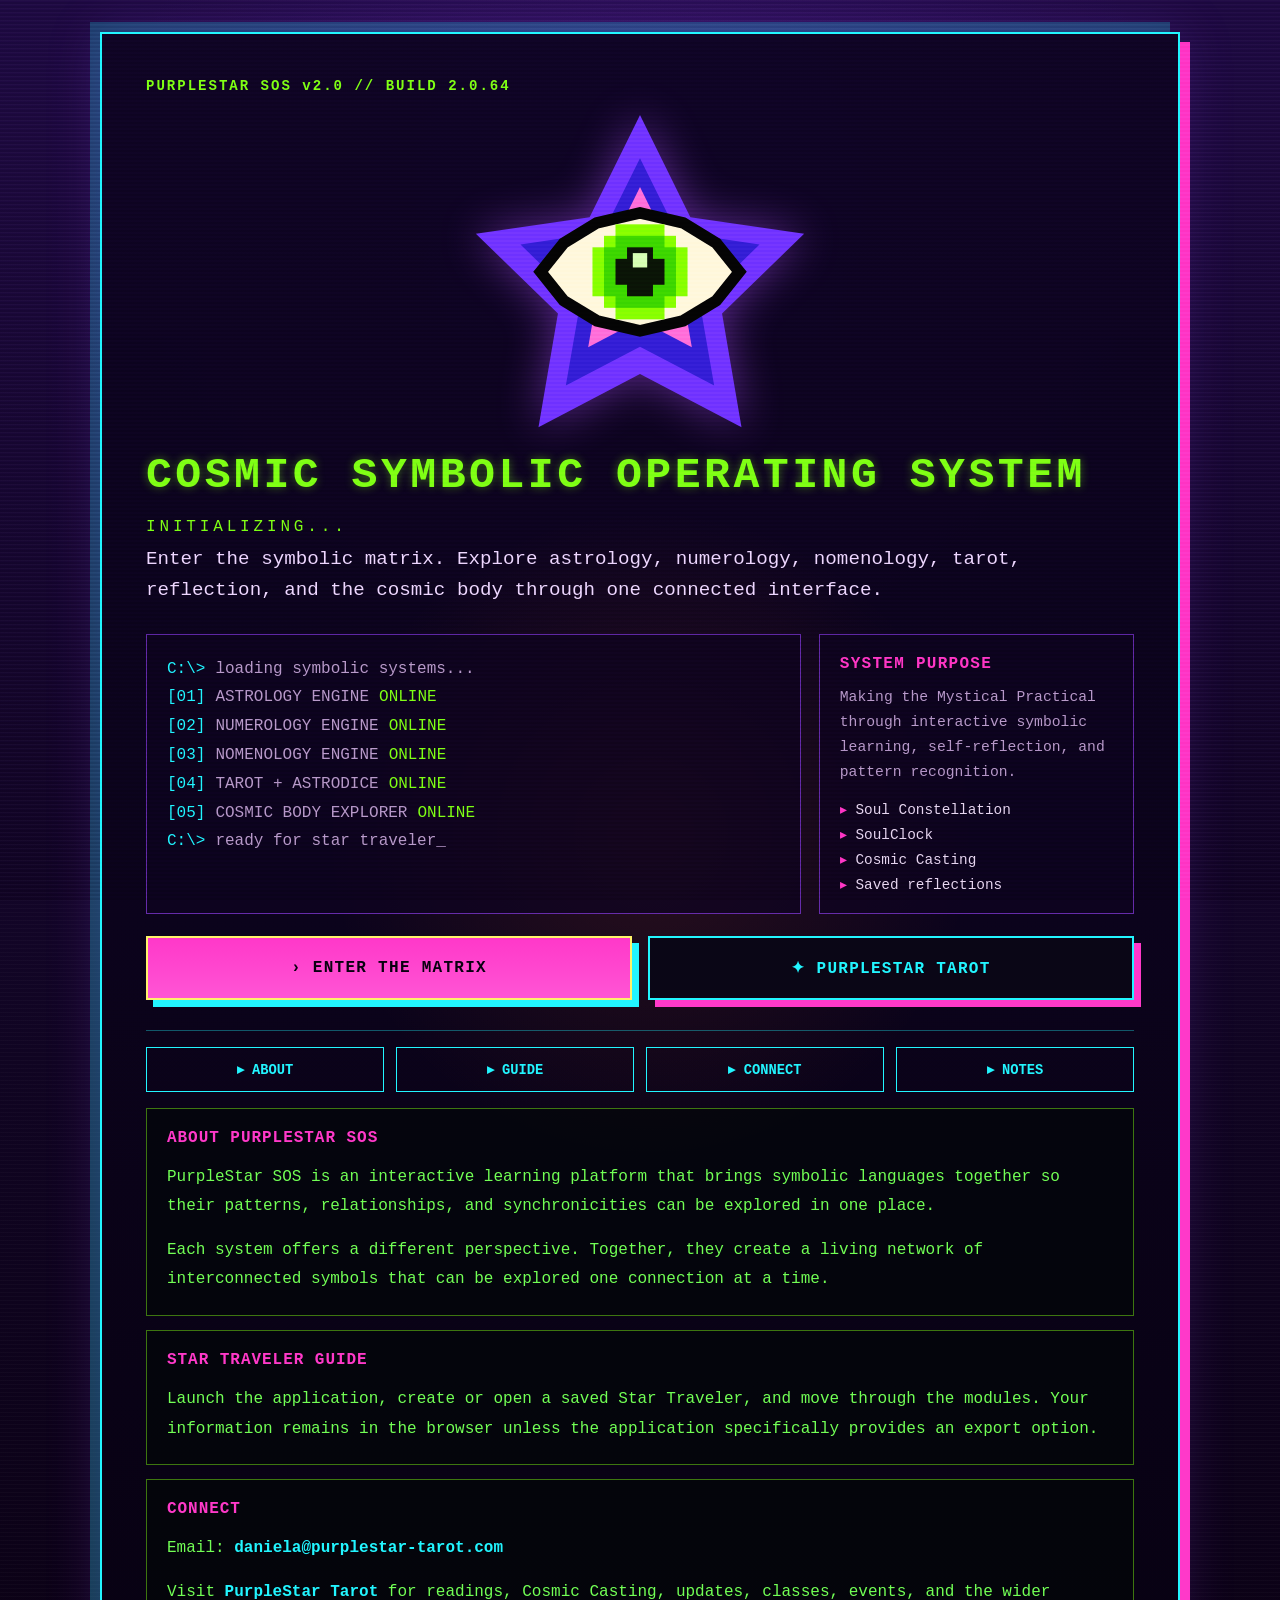
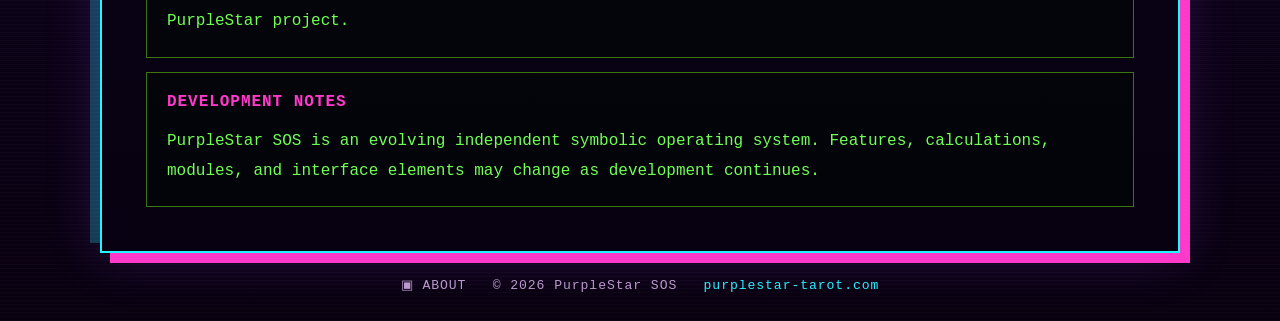
==== index.html @ c10ca93f "Update index.html" ====
<!DOCTYPE html>
<html lang="en">
<head>
  <meta charset="UTF-8">
  <meta name="viewport" content="width=device-width, initial-scale=1.0">
  <meta name="description" content="PurpleStar SOS is a cosmic symbolic operating system for astrology, numerology, nomenology, tarot, reflection, and self-exploration.">
  <meta name="theme-color" content="#16052f">
  <title>PurpleStar SOS // Symbol Operating System</title>
  <style>
    :root{
      --void:#08000f;--violet:#17072e;--panel:#0e0522;--panel2:#160832;
      --cyan:#22f5ff;--pink:#ff39c9;--green:#83ff16;--purple:#9b45ff;
      --lavender:#efd9ff;--muted:#ba9ccb;--gold:#fff36a;
    }
    *{box-sizing:border-box}
    html{scroll-behavior:smooth}
    body{
      margin:0;min-height:100vh;overflow-x:hidden;color:var(--lavender);
      background:
        repeating-linear-gradient(0deg,rgba(255,255,255,.025) 0 1px,transparent 1px 4px),
        radial-gradient(circle at 50% 15%,rgba(116,45,205,.30),transparent 32%),
        linear-gradient(180deg,#210b47 0,#100422 55%,#090010 100%);
      font-family:"Courier New",monospace;
    }
    body::after{content:"";position:fixed;inset:0;pointer-events:none;z-index:20;background:linear-gradient(rgba(18,16,16,0) 50%,rgba(0,0,0,.13) 50%);background-size:100% 4px;mix-blend-mode:soft-light}
    canvas{position:fixed;inset:0;width:100%;height:100%;opacity:.12;pointer-events:none;z-index:0}
    .page{position:relative;z-index:1;width:min(1080px,calc(100% - 28px));margin:0 auto;padding:32px 0 24px}
    .frame{position:relative;border:2px solid var(--cyan);background:linear-gradient(180deg,rgba(16,5,38,.97),rgba(7,1,17,.98));box-shadow:10px 10px 0 var(--pink),-10px -10px 0 rgba(34,245,255,.23),0 0 50px rgba(155,69,255,.24);padding:clamp(24px,4vw,44px)}
    .frame::before{content:"";position:absolute;inset:0;pointer-events:none;background:radial-gradient(circle at 51% 44%,rgba(255,106,33,.12),transparent 28%)}
    .content{position:relative;z-index:1}
    .build{color:var(--green);font-weight:700;letter-spacing:.14em;font-size:.88rem;margin-bottom:16px}
    .logo{display:flex;justify-content:center;margin:-8px 0 18px}
    .logo img{display:block;width:min(360px,72vw);height:auto;filter:drop-shadow(0 0 22px rgba(178,82,255,.48))}
    h1{margin:0;color:var(--green);font-size:clamp(1.5rem,3.4vw,2.7rem);letter-spacing:.08em;text-transform:uppercase;text-shadow:0 0 10px rgba(131,255,22,.42)}
    .init{color:var(--green);letter-spacing:.24em;margin:18px 0 8px}
    .lead{font-size:clamp(1rem,2vw,1.2rem);margin:0 0 28px;line-height:1.6}
    .hero-grid{display:grid;grid-template-columns:1.35fr .65fr;gap:18px}
    .terminal-card,.info-card{border:1px solid rgba(155,69,255,.62);background:rgba(15,3,34,.72);padding:20px}
    .terminal-card{min-height:220px}
    .line{display:flex;gap:10px;line-height:1.8;color:var(--muted)}
    .prompt{color:var(--cyan)}
    .online{color:var(--green)}
    .blink{animation:blink 1s steps(2,end) infinite}
    @keyframes blink{50%{opacity:0}}
    .feature-list{display:grid;gap:8px;margin-top:16px;color:#e8d8f1;font-size:.9rem}
    .feature-list span::before{content:"▸ ";color:var(--pink)}
    .info-card h2{margin:0 0 12px;color:var(--pink);font-size:1rem;letter-spacing:.08em;text-transform:uppercase}
    .info-card p{margin:0;color:var(--muted);line-height:1.7;font-size:.92rem}
    .actions{display:grid;grid-template-columns:1fr 1fr;gap:16px;margin-top:22px}
    .btn{display:flex;align-items:center;justify-content:center;min-height:64px;padding:14px 18px;border:2px solid var(--cyan);background:#0a0616;color:var(--cyan);font:700 1rem "Courier New",monospace;letter-spacing:.08em;text-decoration:none;text-transform:uppercase;box-shadow:7px 7px 0 var(--pink);transition:transform .12s ease,box-shadow .12s ease,background .12s ease}
    .btn:hover,.btn:focus-visible{transform:translate(3px,3px);box-shadow:3px 3px 0 var(--pink);background:rgba(34,245,255,.08);outline:none}
    .btn.primary{background:linear-gradient(180deg,#ff38c9,#ff55d5);color:#090010;border-color:var(--gold);box-shadow:7px 7px 0 var(--cyan)}
    .btn.primary:hover,.btn.primary:focus-visible{box-shadow:3px 3px 0 var(--cyan)}
    .nav{display:grid;grid-template-columns:repeat(4,1fr);gap:12px;margin:30px 0 16px;border-top:1px solid rgba(34,245,255,.35);padding-top:16px}
    .nav a{border:1px solid var(--cyan);padding:13px 10px;color:var(--cyan);text-align:center;text-decoration:none;font-weight:700;text-transform:uppercase;font-size:.86rem}
    .nav a:hover{background:rgba(34,245,255,.08)}
    section{scroll-margin-top:20px}
    .section{border:1px solid rgba(131,255,22,.45);background:rgba(0,8,5,.56);padding:20px;margin-top:14px}
    .section h2{margin:0 0 16px;color:var(--pink);font-size:1rem;text-transform:uppercase;letter-spacing:.06em}
    .section p{color:#72ff55;line-height:1.85;margin:0 0 14px}
    .section p:last-child{margin-bottom:0}
    .section a{color:var(--cyan);font-weight:700;text-decoration:none}
    .section a:hover,.section a:focus-visible{text-decoration:underline}
    footer{text-align:center;color:var(--muted);padding:24px 10px 4px;font-size:.82rem;letter-spacing:.07em}
    footer a{color:var(--cyan);text-decoration:none}
    @media(max-width:760px){.hero-grid,.actions{grid-template-columns:1fr}.nav{grid-template-columns:1fr 1fr}.frame{box-shadow:6px 6px 0 var(--pink),-6px -6px 0 rgba(34,245,255,.23)}.page{width:min(100% - 20px,1080px)}.logo{margin-top:0}}
    @media(max-width:460px){.nav{grid-template-columns:1fr}.build{font-size:.72rem}.frame{padding:20px 16px}.logo img{width:min(300px,82vw)}.btn{font-size:.88rem}}
    @media(prefers-reduced-motion:reduce){html{scroll-behavior:auto}.blink{animation:none}.btn{transition:none}}
  </style>
</head>
<body>
<canvas id="matrix" aria-hidden="true"></canvas>
<div class="page">
  <main class="frame">
    <div class="content">
      <div class="build">PURPLESTAR SOS v2.0 // BUILD 2.0.64</div>
      <div class="logo"><img src="purplestar-eye.svg" alt="PurpleStar SOS star eye logo"></div>
      <h1>Cosmic Symbolic Operating System</h1>
      <div class="init">INITIALIZING...</div>
      <p class="lead">Enter the symbolic matrix. Explore astrology, numerology, nomenology, tarot, reflection, and the cosmic body through one connected interface.</p>

      <div class="hero-grid">
        <div class="terminal-card" aria-label="System status">
          <div class="line"><span class="prompt">C:\&gt;</span><span>loading symbolic systems...</span></div>
          <div class="line"><span class="prompt">[01]</span><span>ASTROLOGY ENGINE</span><span class="online">ONLINE</span></div>
          <div class="line"><span class="prompt">[02]</span><span>NUMEROLOGY ENGINE</span><span class="online">ONLINE</span></div>
          <div class="line"><span class="prompt">[03]</span><span>NOMENOLOGY ENGINE</span><span class="online">ONLINE</span></div>
          <div class="line"><span class="prompt">[04]</span><span>TAROT + ASTRODICE</span><span class="online">ONLINE</span></div>
          <div class="line"><span class="prompt">[05]</span><span>COSMIC BODY EXPLORER</span><span class="online">ONLINE</span></div>
          <div class="line"><span class="prompt">C:\&gt;</span><span>ready for star traveler<span class="blink">_</span></span></div>
        </div>
        <aside class="info-card">
          <h2>System Purpose</h2>
          <p>Making the Mystical Practical through interactive symbolic learning, self-reflection, and pattern recognition.</p>
          <div class="feature-list">
            <span>Soul Constellation</span><span>SoulClock</span><span>Cosmic Casting</span><span>Saved reflections</span>
          </div>
        </aside>
      </div>

      <div class="actions">
        <a class="btn primary" id="launchApp" href="./PurpleStarSOS.html">› Enter the Matrix</a>
        <a class="btn" href="https://purplestar-tarot.com" target="_blank" rel="noopener noreferrer">✦ PurpleStar Tarot</a>
      </div>

      <nav class="nav" aria-label="Page sections">
        <a href="#about">▸ About</a><a href="#guide">▸ Guide</a><a href="#connect">▸ Connect</a><a href="#notes">▸ Notes</a>
      </nav>

      <section class="section" id="about">
        <h2>About PurpleStar SOS</h2>
        <p>PurpleStar SOS is an interactive learning platform that brings symbolic languages together so their patterns, relationships, and synchronicities can be explored in one place.</p>
        <p>Each system offers a different perspective. Together, they create a living network of interconnected symbols that can be explored one connection at a time.</p>
      </section>

      <section class="section" id="guide">
        <h2>Star Traveler Guide</h2>
        <p>Launch the application, create or open a saved Star Traveler, and move through the modules. Your information remains in the browser unless the application specifically provides an export option.</p>
      </section>

      <section class="section" id="connect">
        <h2>Connect</h2>
        <p>Email: <a href="mailto:daniela@purplestar-tarot.com">daniela@purplestar-tarot.com</a></p>
        <p>Visit <a href="https://purplestar-tarot.com" target="_blank" rel="noopener noreferrer">PurpleStar Tarot</a> for readings, Cosmic Casting, updates, classes, events, and the wider PurpleStar project.</p>
      </section>

      <section class="section" id="notes">
        <h2>Development Notes</h2>
        <p>PurpleStar SOS is an evolving independent symbolic operating system. Features, calculations, modules, and interface elements may change as development continues.</p>
      </section>
    </div>
  </main>
  <footer>▣ ABOUT &nbsp; © <span id="year"></span> PurpleStar SOS &nbsp; <a href="https://purplestar-tarot.com" target="_blank" rel="noopener noreferrer">purplestar-tarot.com</a></footer>
</div>
<script src="script.js"></script>
</body>
</html>
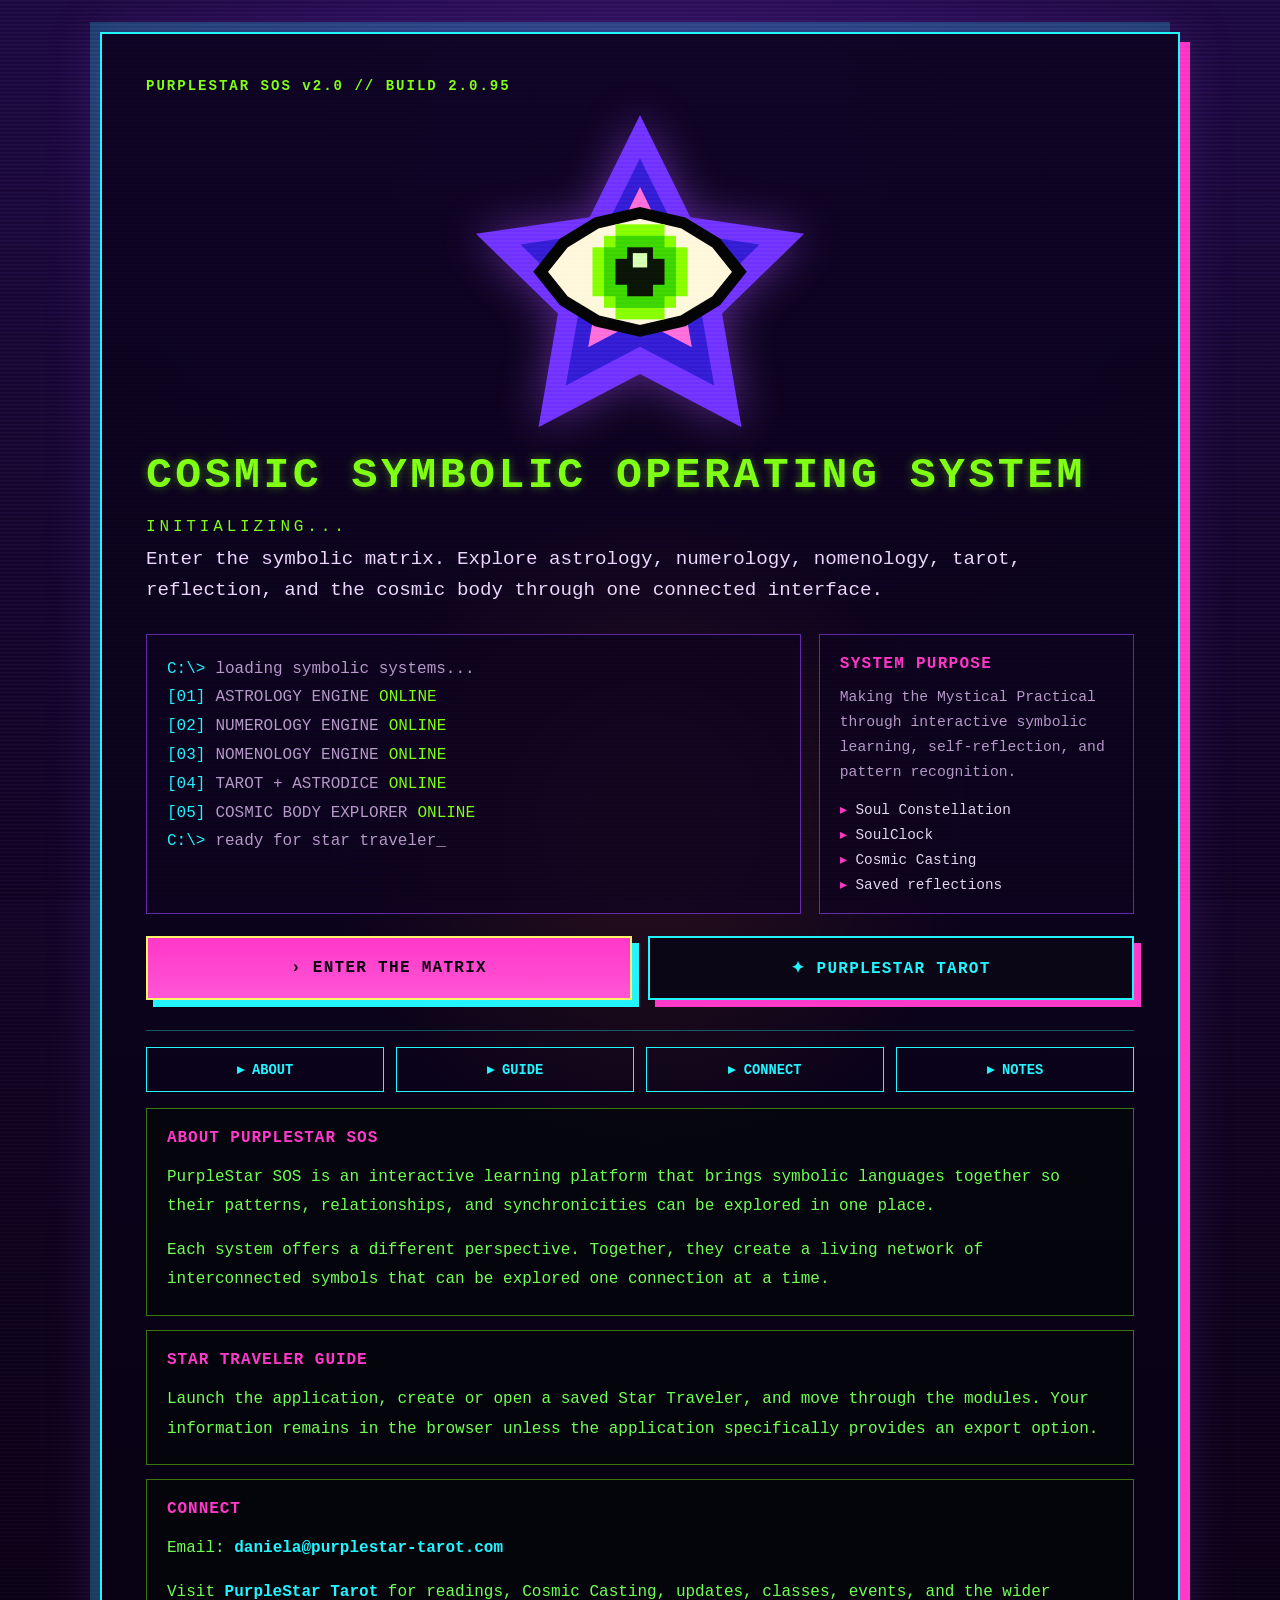
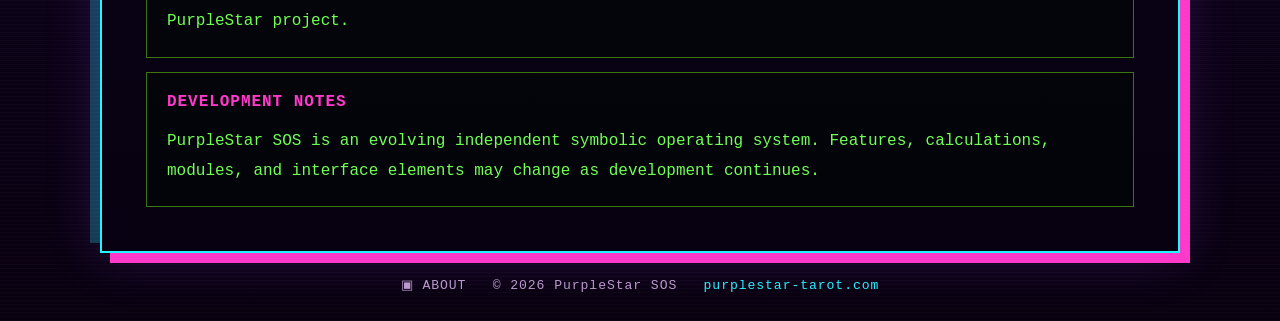
==== commit bb716916: "Update index.html" ====
--- a/index.html
+++ b/index.html
@@ -73,7 +73,7 @@
 <div class="page">
   <main class="frame">
     <div class="content">
-      <div class="build">PURPLESTAR SOS v2.0 // BUILD 2.0.64</div>
+      <div class="build">PURPLESTAR SOS v2.0 // BUILD 2.0.95</div>
       <div class="logo"><img src="purplestar-eye.svg" alt="PurpleStar SOS star eye logo"></div>
       <h1>Cosmic Symbolic Operating System</h1>
       <div class="init">INITIALIZING...</div>
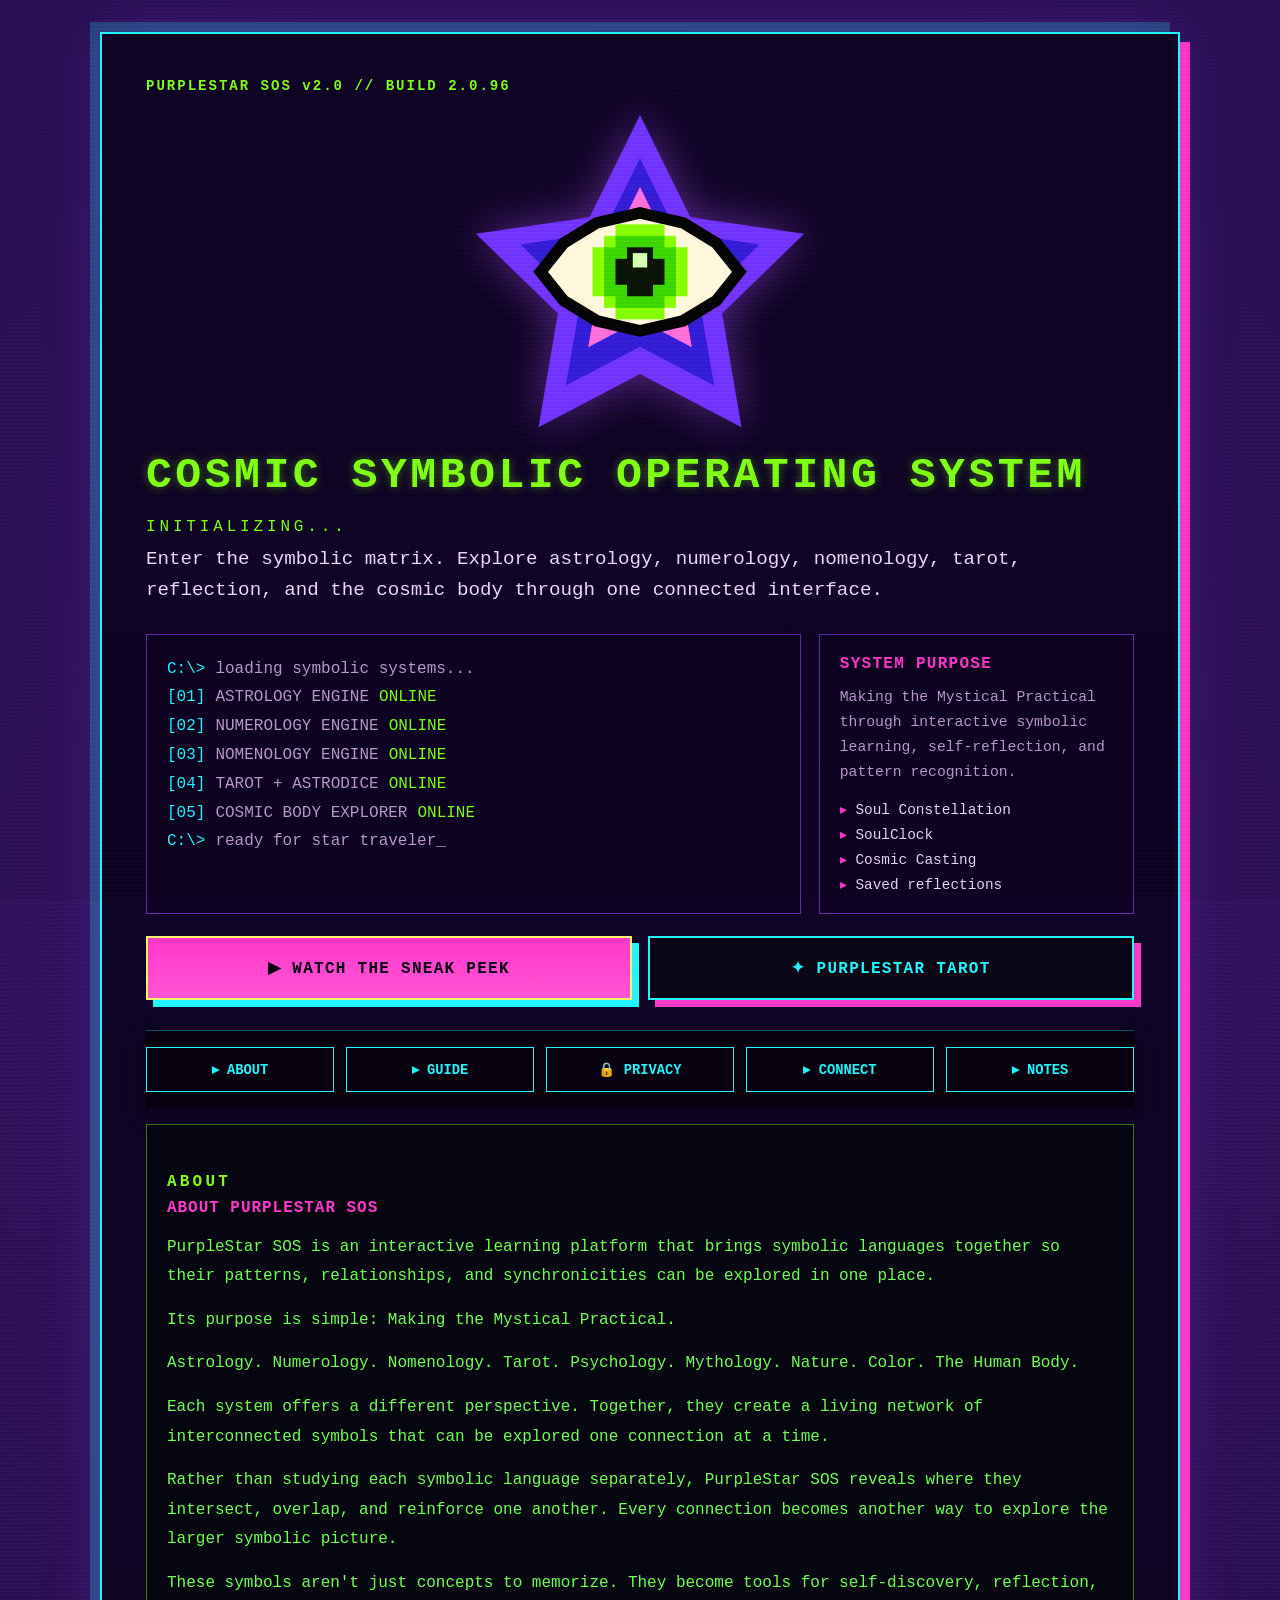
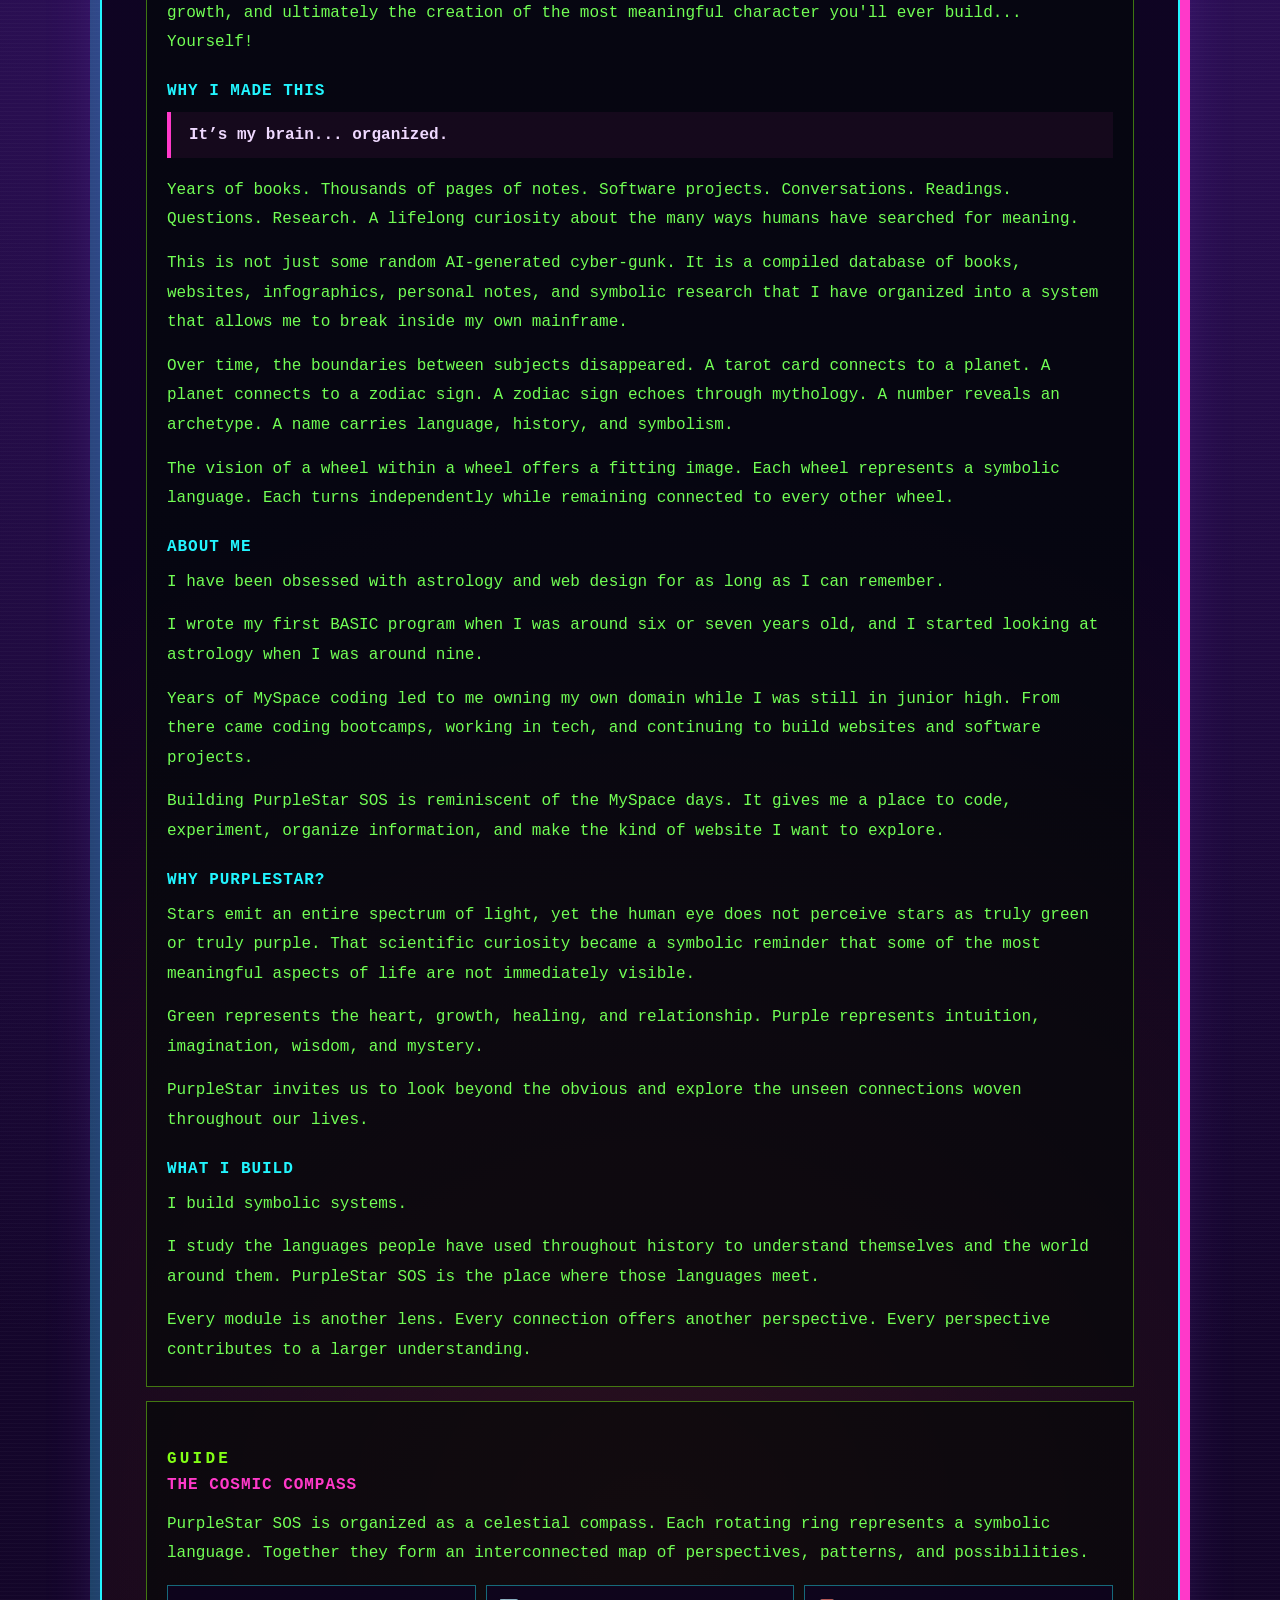
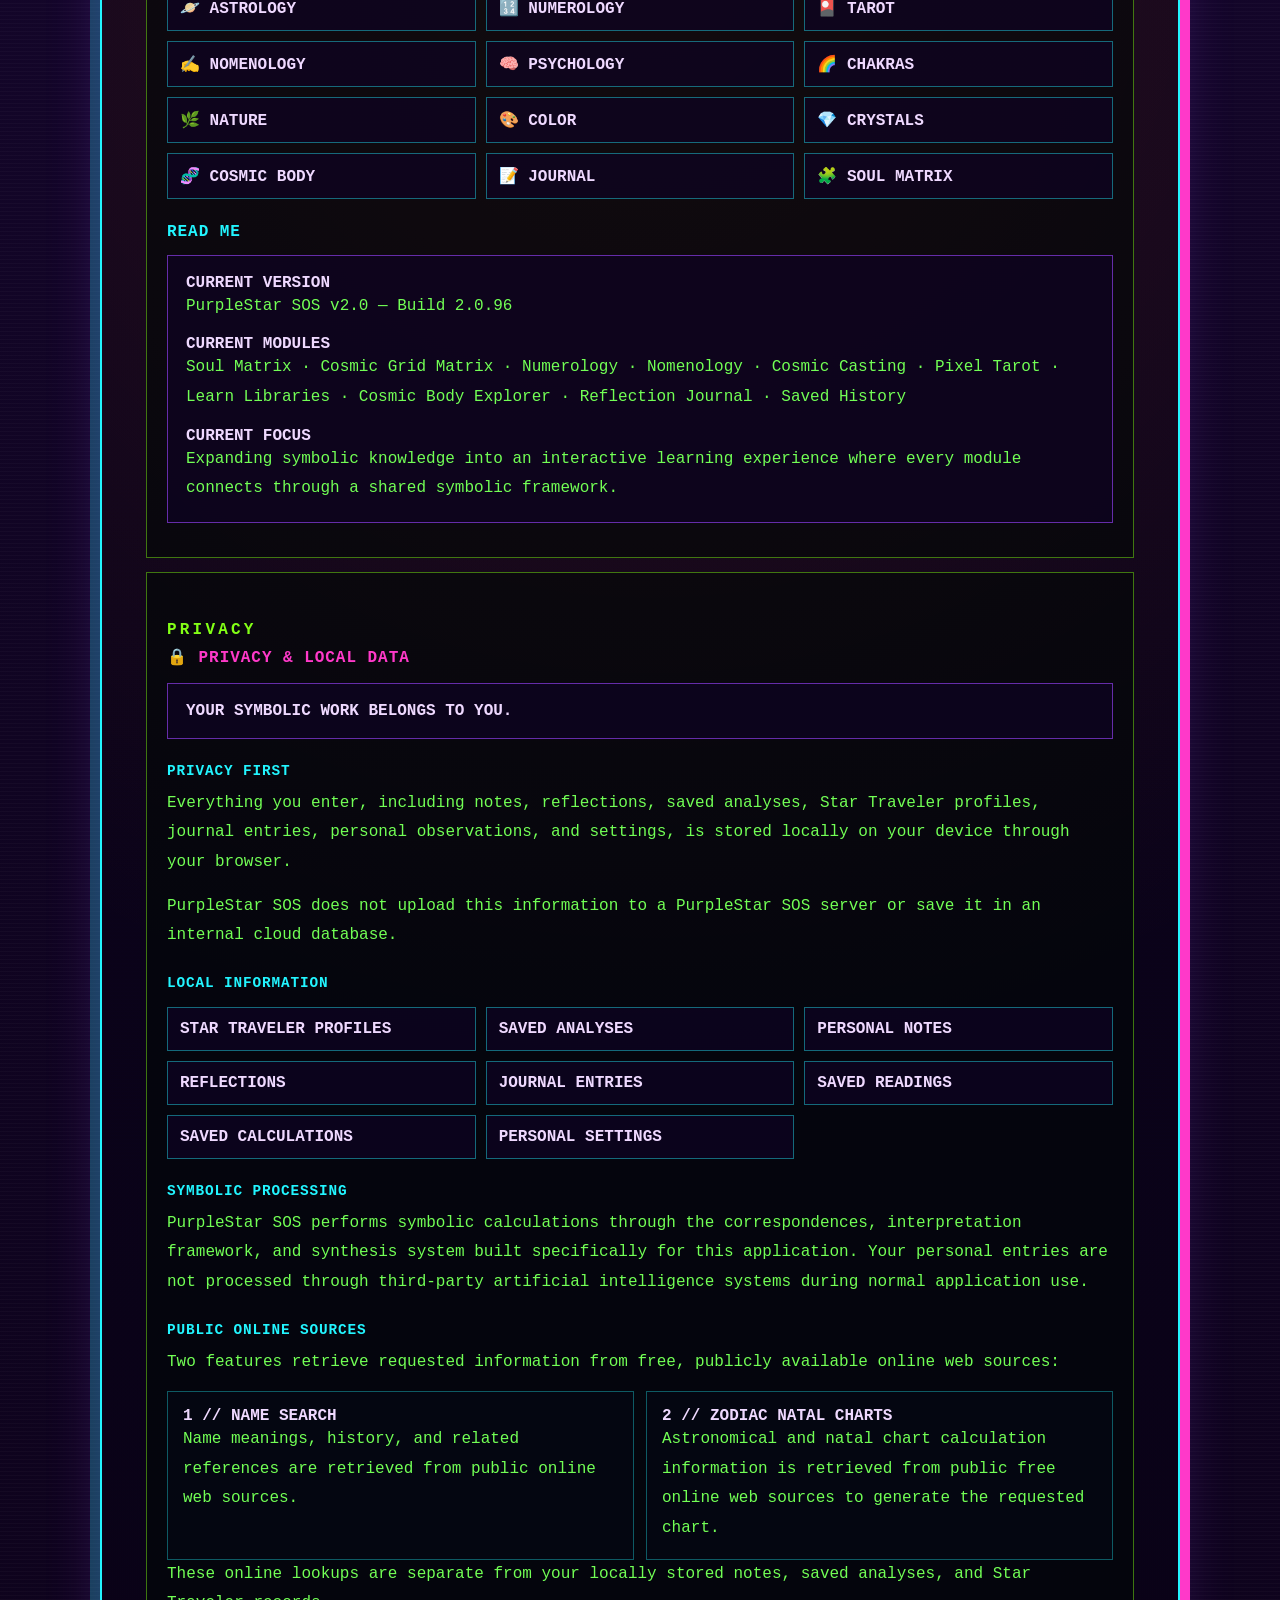
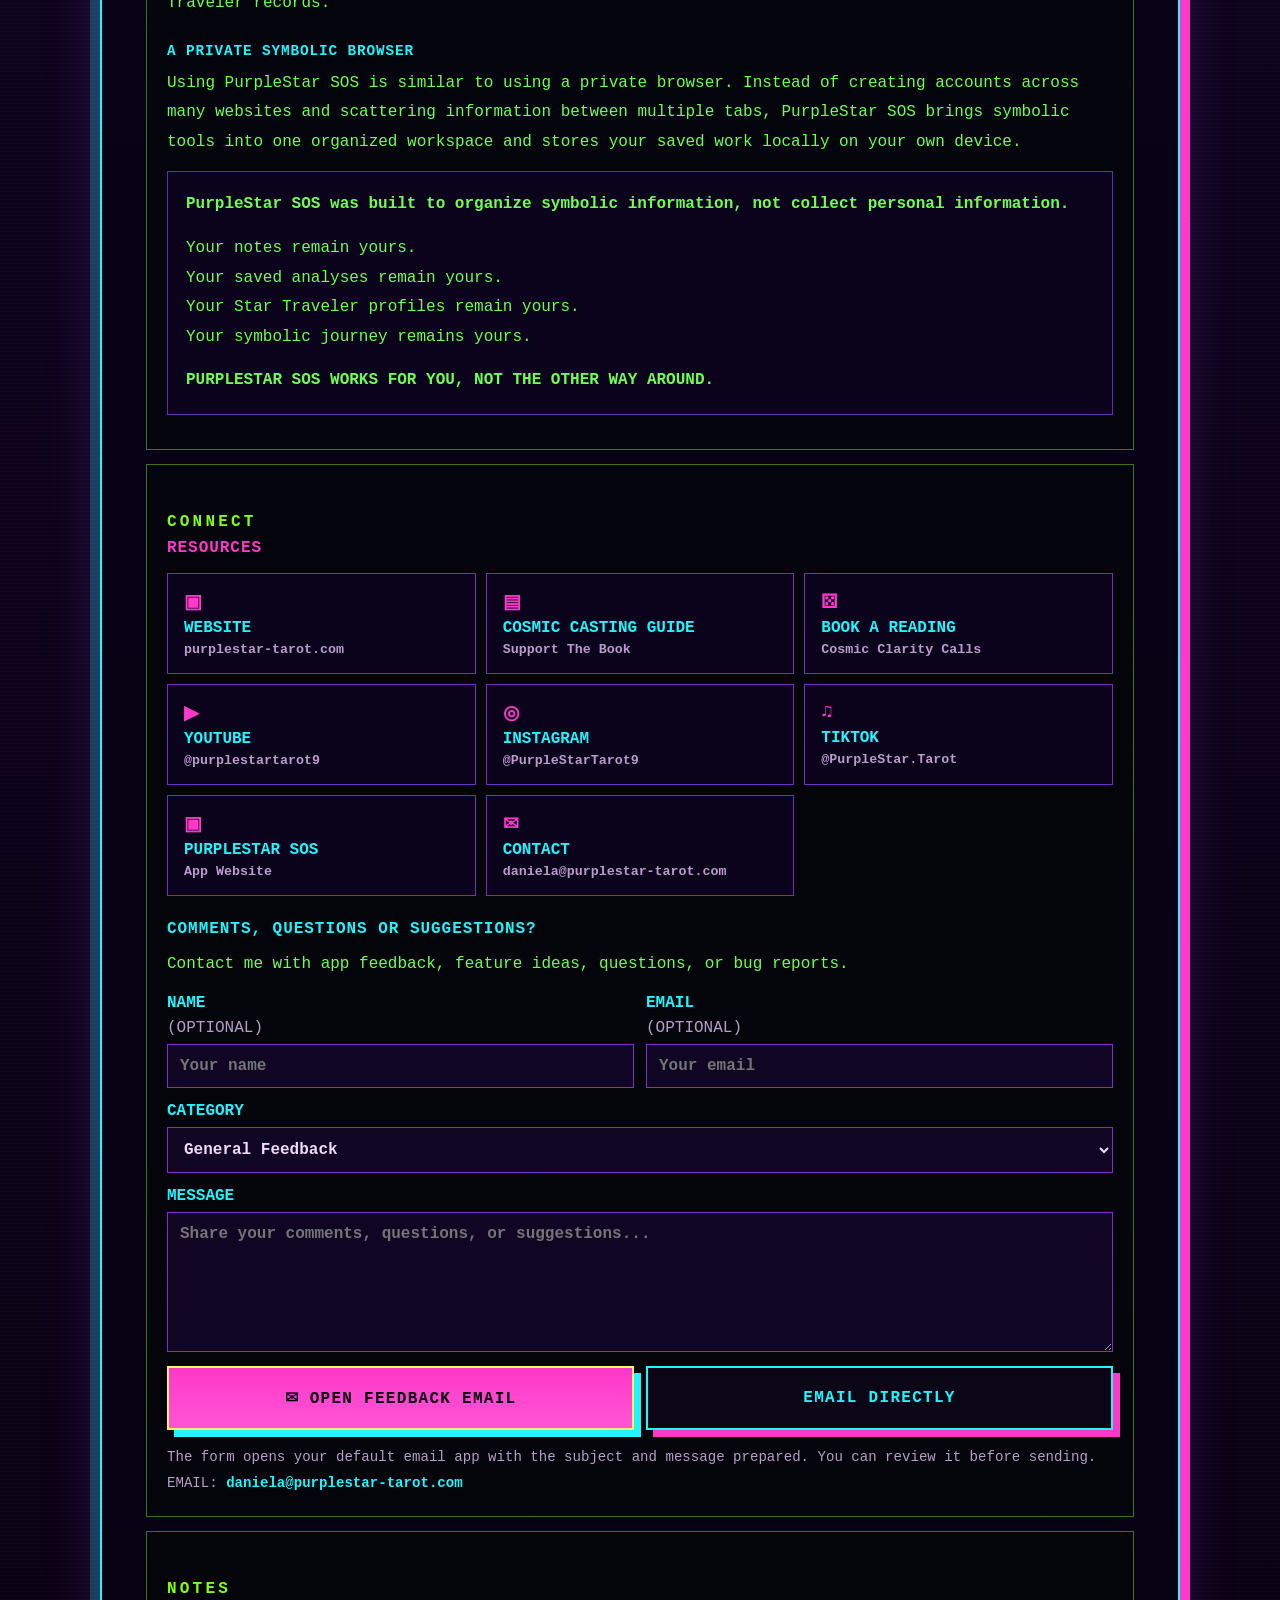
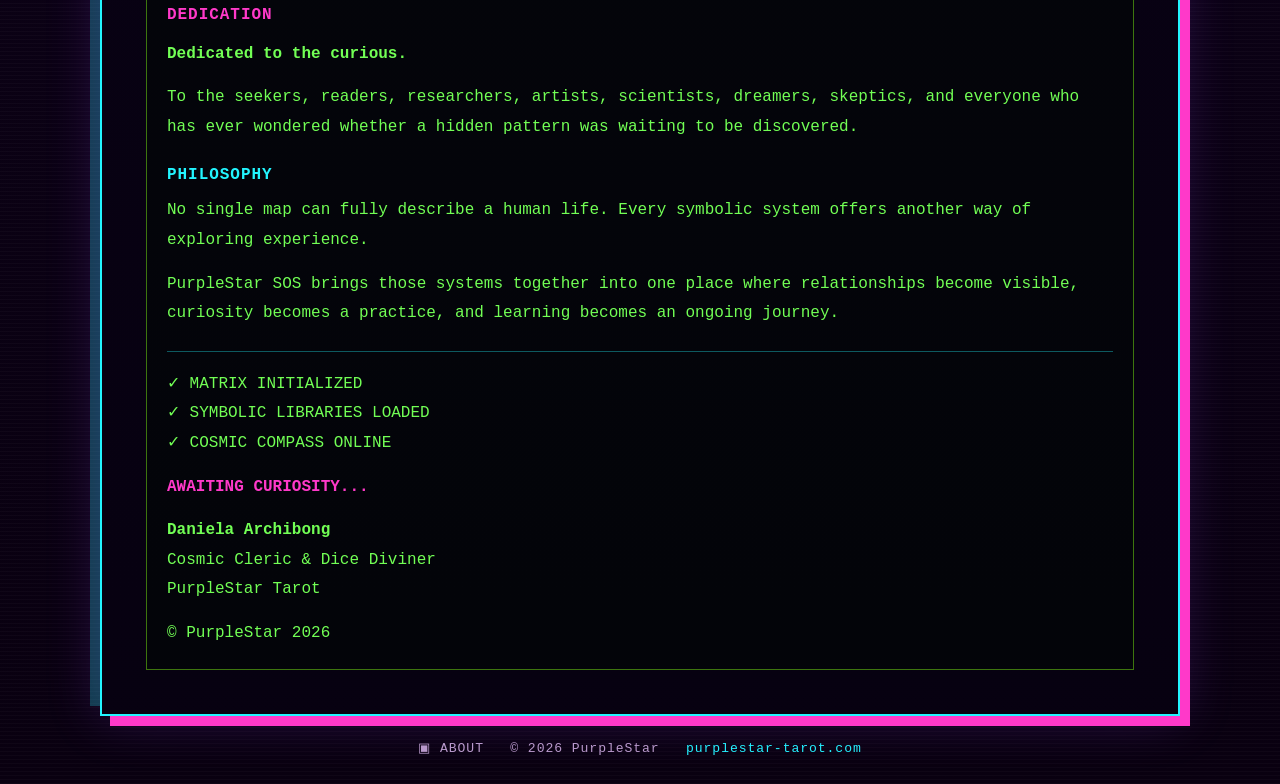
==== commit 90bac4e0: "Update index.html" ====
--- a/index.html
+++ b/index.html
@@ -51,20 +51,32 @@
     .btn:hover,.btn:focus-visible{transform:translate(3px,3px);box-shadow:3px 3px 0 var(--pink);background:rgba(34,245,255,.08);outline:none}
     .btn.primary{background:linear-gradient(180deg,#ff38c9,#ff55d5);color:#090010;border-color:var(--gold);box-shadow:7px 7px 0 var(--cyan)}
     .btn.primary:hover,.btn.primary:focus-visible{box-shadow:3px 3px 0 var(--cyan)}
-    .nav{display:grid;grid-template-columns:repeat(4,1fr);gap:12px;margin:30px 0 16px;border-top:1px solid rgba(34,245,255,.35);padding-top:16px}
+    .nav{position:sticky;top:0;z-index:12;display:grid;grid-template-columns:repeat(5,1fr);gap:12px;margin:30px 0 16px;border-top:1px solid rgba(34,245,255,.35);padding:16px 0;background:rgba(8,0,15,.96);backdrop-filter:blur(8px);box-shadow:0 8px 18px rgba(0,0,0,.34)}
     .nav a{border:1px solid var(--cyan);padding:13px 10px;color:var(--cyan);text-align:center;text-decoration:none;font-weight:700;text-transform:uppercase;font-size:.86rem}
     .nav a:hover{background:rgba(34,245,255,.08)}
-    section{scroll-margin-top:20px}
+    section{scroll-margin-top:104px}
     .section{border:1px solid rgba(131,255,22,.45);background:rgba(0,8,5,.56);padding:20px;margin-top:14px}
     .section h2{margin:0 0 16px;color:var(--pink);font-size:1rem;text-transform:uppercase;letter-spacing:.06em}
     .section p{color:#72ff55;line-height:1.85;margin:0 0 14px}
     .section p:last-child{margin-bottom:0}
     .section a{color:var(--cyan);font-weight:700;text-decoration:none}
     .section a:hover,.section a:focus-visible{text-decoration:underline}
+
+    .section blockquote{margin:10px 0 18px;padding:14px 18px;border-left:4px solid var(--pink);background:rgba(255,57,201,.06);color:var(--lavender);font-weight:700}
+    .section h3,.section h4{color:var(--cyan);text-transform:uppercase;letter-spacing:.06em}
+    .section h3{margin:24px 0 12px;font-size:1rem}.section h3:first-child{margin-top:0}.section h4{margin:24px 0 10px;font-size:.9rem}
+    .compass-grid,.privacy-data-grid,.pixel-resource-grid{display:grid;grid-template-columns:repeat(3,1fr);gap:10px;margin:16px 0}
+    .compass-grid span,.privacy-data-grid span{border:1px solid rgba(34,245,255,.42);background:rgba(15,3,34,.72);padding:12px;color:var(--lavender);font-weight:700}
+    .pixel-resource-grid a{border:1px solid rgba(155,69,255,.7);background:rgba(15,3,34,.72);padding:16px;color:var(--cyan);text-decoration:none;display:grid;gap:5px}
+    .pixel-resource-grid a:hover{background:rgba(34,245,255,.08)}.pixel-resource-grid b{color:var(--cyan)}.pixel-resource-grid small{color:var(--muted)}.pixel-icon{color:var(--pink);font-size:1.2rem}
+    .privacy-lead,.privacy-closing,.terminal-box{border:1px solid rgba(155,69,255,.62);background:rgba(15,3,34,.72);padding:18px;margin:14px 0}
+    .privacy-exceptions{display:grid;grid-template-columns:1fr 1fr;gap:12px}.privacy-exceptions>div{border:1px solid rgba(34,245,255,.35);padding:15px;background:rgba(4,7,20,.62)}
+    .boot-signoff{border-top:1px solid rgba(34,245,255,.35);margin-top:22px;padding-top:18px}.awaiting{color:var(--pink)!important;font-weight:700}
+    .feedback-form{display:grid;gap:14px}.feedback-grid{display:grid;grid-template-columns:1fr 1fr;gap:12px}.feedback-form label{display:grid;gap:7px;color:var(--cyan);font-weight:700}.feedback-form label span{color:var(--muted);font-weight:400}.feedback-form input,.feedback-form select,.feedback-form textarea{width:100%;border:1px solid rgba(155,69,255,.75);background:#100522;color:var(--lavender);padding:12px;font:inherit}.feedback-form textarea{min-height:140px;resize:vertical}.feedback-actions{display:grid;grid-template-columns:1fr 1fr;gap:12px}.feedback-status,.feedback-email-line{color:var(--muted)!important;font-size:.88rem}.feedback-diagnostics-toggle{display:flex!important;align-items:center;grid-template-columns:auto 1fr!important}.feedback-diagnostics-toggle input{width:auto}.feedback-diagnostics{color:var(--muted);font-size:.8rem}.group-label{margin:28px 0 8px;color:var(--green);letter-spacing:.2em;font-weight:700;text-transform:uppercase}
     footer{text-align:center;color:var(--muted);padding:24px 10px 4px;font-size:.82rem;letter-spacing:.07em}
     footer a{color:var(--cyan);text-decoration:none}
-    @media(max-width:760px){.hero-grid,.actions{grid-template-columns:1fr}.nav{grid-template-columns:1fr 1fr}.frame{box-shadow:6px 6px 0 var(--pink),-6px -6px 0 rgba(34,245,255,.23)}.page{width:min(100% - 20px,1080px)}.logo{margin-top:0}}
-    @media(max-width:460px){.nav{grid-template-columns:1fr}.build{font-size:.72rem}.frame{padding:20px 16px}.logo img{width:min(300px,82vw)}.btn{font-size:.88rem}}
+    @media(max-width:760px){.hero-grid,.actions,.feedback-actions,.feedback-grid,.privacy-exceptions{grid-template-columns:1fr}.compass-grid,.privacy-data-grid,.pixel-resource-grid{grid-template-columns:1fr 1fr}.nav{grid-template-columns:repeat(2,1fr)}.frame{box-shadow:6px 6px 0 var(--pink),-6px -6px 0 rgba(34,245,255,.23)}.page{width:min(100% - 20px,1080px)}.logo{margin-top:0}}
+    @media(max-width:460px){.nav,.compass-grid,.privacy-data-grid,.pixel-resource-grid{grid-template-columns:1fr}.build{font-size:.72rem}.frame{padding:20px 16px}.logo img{width:min(300px,82vw)}.btn{font-size:.88rem}}
     @media(prefers-reduced-motion:reduce){html{scroll-behavior:auto}.blink{animation:none}.btn{transition:none}}
   </style>
 </head>
@@ -73,7 +85,7 @@
 <div class="page">
   <main class="frame">
     <div class="content">
-      <div class="build">PURPLESTAR SOS v2.0 // BUILD 2.0.95</div>
+      <div class="build">PURPLESTAR SOS v2.0 // BUILD 2.0.96</div>
       <div class="logo"><img src="purplestar-eye.svg" alt="PurpleStar SOS star eye logo"></div>
       <h1>Cosmic Symbolic Operating System</h1>
       <div class="init">INITIALIZING...</div>
@@ -99,38 +111,115 @@
       </div>
 
       <div class="actions">
-        <a class="btn primary" id="launchApp" href="./PurpleStarSOS.html">› Enter the Matrix</a>
+        <a class="btn primary" href="walkthrough.html">▶ WATCH THE SNEAK PEEK</a>
         <a class="btn" href="https://purplestar-tarot.com" target="_blank" rel="noopener noreferrer">✦ PurpleStar Tarot</a>
       </div>
 
-      <nav class="nav" aria-label="Page sections">
-        <a href="#about">▸ About</a><a href="#guide">▸ Guide</a><a href="#connect">▸ Connect</a><a href="#notes">▸ Notes</a>
+      <nav class="nav" aria-label="About page sections">
+        <a href="#about">▸ About</a><a href="#guide">▸ Guide</a><a href="#privacy">🔒 Privacy</a><a href="#connect">▸ Connect</a><a href="#notes">▸ Notes</a>
       </nav>
 
       <section class="section" id="about">
+        <div class="group-label">About</div>
         <h2>About PurpleStar SOS</h2>
         <p>PurpleStar SOS is an interactive learning platform that brings symbolic languages together so their patterns, relationships, and synchronicities can be explored in one place.</p>
+        <p>Its purpose is simple: Making the Mystical Practical.</p>
+        <p>Astrology. Numerology. Nomenology. Tarot. Psychology. Mythology. Nature. Color. The Human Body.</p>
         <p>Each system offers a different perspective. Together, they create a living network of interconnected symbols that can be explored one connection at a time.</p>
+        <p>Rather than studying each symbolic language separately, PurpleStar SOS reveals where they intersect, overlap, and reinforce one another. Every connection becomes another way to explore the larger symbolic picture.</p>
+        <p>These symbols aren't just concepts to memorize. They become tools for self-discovery, reflection, growth, and ultimately the creation of the most meaningful character you'll ever build... Yourself!</p>
+
+        <h3>Why I Made This</h3>
+        <blockquote>It’s my brain... organized.</blockquote>
+        <p>Years of books. Thousands of pages of notes. Software projects. Conversations. Readings. Questions. Research. A lifelong curiosity about the many ways humans have searched for meaning.</p>
+        <p>This is not just some random AI-generated cyber-gunk. It is a compiled database of books, websites, infographics, personal notes, and symbolic research that I have organized into a system that allows me to break inside my own mainframe.</p>
+        <p>Over time, the boundaries between subjects disappeared. A tarot card connects to a planet. A planet connects to a zodiac sign. A zodiac sign echoes through mythology. A number reveals an archetype. A name carries language, history, and symbolism.</p>
+        <p>The vision of a wheel within a wheel offers a fitting image. Each wheel represents a symbolic language. Each turns independently while remaining connected to every other wheel.</p>
+
+        <h3>About Me</h3>
+        <p>I have been obsessed with astrology and web design for as long as I can remember.</p>
+        <p>I wrote my first BASIC program when I was around six or seven years old, and I started looking at astrology when I was around nine.</p>
+        <p>Years of MySpace coding led to me owning my own domain while I was still in junior high. From there came coding bootcamps, working in tech, and continuing to build websites and software projects.</p>
+        <p>Building PurpleStar SOS is reminiscent of the MySpace days. It gives me a place to code, experiment, organize information, and make the kind of website I want to explore.</p>
+
+        <h3>Why PurpleStar?</h3>
+        <p>Stars emit an entire spectrum of light, yet the human eye does not perceive stars as truly green or truly purple. That scientific curiosity became a symbolic reminder that some of the most meaningful aspects of life are not immediately visible.</p>
+        <p>Green represents the heart, growth, healing, and relationship. Purple represents intuition, imagination, wisdom, and mystery.</p>
+        <p>PurpleStar invites us to look beyond the obvious and explore the unseen connections woven throughout our lives.</p>
+
+        <h3>What I Build</h3>
+        <p>I build symbolic systems.</p>
+        <p>I study the languages people have used throughout history to understand themselves and the world around them. PurpleStar SOS is the place where those languages meet.</p>
+        <p>Every module is another lens. Every connection offers another perspective. Every perspective contributes to a larger understanding.</p>
       </section>
 
       <section class="section" id="guide">
-        <h2>Star Traveler Guide</h2>
-        <p>Launch the application, create or open a saved Star Traveler, and move through the modules. Your information remains in the browser unless the application specifically provides an export option.</p>
+        <div class="group-label">Guide</div>
+        <h2>The Cosmic Compass</h2>
+        <p>PurpleStar SOS is organized as a celestial compass. Each rotating ring represents a symbolic language. Together they form an interconnected map of perspectives, patterns, and possibilities.</p>
+        <div class="compass-grid"><span>🪐 ASTROLOGY</span><span>🔢 NUMEROLOGY</span><span>🎴 TAROT</span><span>✍ NOMENOLOGY</span><span>🧠 PSYCHOLOGY</span><span>🌈 CHAKRAS</span><span>🌿 NATURE</span><span>🎨 COLOR</span><span>💎 CRYSTALS</span><span>🧬 COSMIC BODY</span><span>📝 JOURNAL</span><span>🧩 SOUL MATRIX</span></div>
+        <h3>Read Me</h3>
+        <div class="terminal-box"><strong>CURRENT VERSION</strong><p>PurpleStar SOS v2.0 — Build 2.0.96</p><strong>CURRENT MODULES</strong><p>Soul Matrix · Cosmic Grid Matrix · Numerology · Nomenology · Cosmic Casting · Pixel Tarot · Learn Libraries · Cosmic Body Explorer · Reflection Journal · Saved History</p><strong>CURRENT FOCUS</strong><p>Expanding symbolic knowledge into an interactive learning experience where every module connects through a shared symbolic framework.</p></div>
+      </section>
+
+      <section class="section" id="privacy">
+        <div class="group-label">Privacy</div>
+        <h2>🔒 Privacy &amp; Local Data</h2>
+        <div class="privacy-lead"><strong>YOUR SYMBOLIC WORK BELONGS TO YOU.</strong></div>
+        <h4>Privacy First</h4>
+        <p>Everything you enter, including notes, reflections, saved analyses, Star Traveler profiles, journal entries, personal observations, and settings, is stored locally on your device through your browser.</p>
+        <p>PurpleStar SOS does not upload this information to a PurpleStar SOS server or save it in an internal cloud database.</p>
+        <h4>Local Information</h4>
+        <div class="privacy-data-grid"><span>STAR TRAVELER PROFILES</span><span>SAVED ANALYSES</span><span>PERSONAL NOTES</span><span>REFLECTIONS</span><span>JOURNAL ENTRIES</span><span>SAVED READINGS</span><span>SAVED CALCULATIONS</span><span>PERSONAL SETTINGS</span></div>
+        <h4>Symbolic Processing</h4>
+        <p>PurpleStar SOS performs symbolic calculations through the correspondences, interpretation framework, and synthesis system built specifically for this application. Your personal entries are not processed through third-party artificial intelligence systems during normal application use.</p>
+        <h4>Public Online Sources</h4>
+        <p>Two features retrieve requested information from free, publicly available online web sources:</p>
+        <div class="privacy-exceptions"><div><strong>1 // NAME SEARCH</strong><p>Name meanings, history, and related references are retrieved from public online web sources.</p></div><div><strong>2 // ZODIAC NATAL CHARTS</strong><p>Astronomical and natal chart calculation information is retrieved from public free online web sources to generate the requested chart.</p></div></div>
+        <p>These online lookups are separate from your locally stored notes, saved analyses, and Star Traveler records.</p>
+        <h4>A Private Symbolic Browser</h4>
+        <p>Using PurpleStar SOS is similar to using a private browser. Instead of creating accounts across many websites and scattering information between multiple tabs, PurpleStar SOS brings symbolic tools into one organized workspace and stores your saved work locally on your own device.</p>
+        <div class="privacy-closing"><p><strong>PurpleStar SOS was built to organize symbolic information, not collect personal information.</strong></p><p>Your notes remain yours.<br>Your saved analyses remain yours.<br>Your Star Traveler profiles remain yours.<br>Your symbolic journey remains yours.</p><p><strong>PURPLESTAR SOS WORKS FOR YOU, NOT THE OTHER WAY AROUND.</strong></p></div>
       </section>
 
       <section class="section" id="connect">
-        <h2>Connect</h2>
-        <p>Email: <a href="mailto:daniela@purplestar-tarot.com">daniela@purplestar-tarot.com</a></p>
-        <p>Visit <a href="https://purplestar-tarot.com" target="_blank" rel="noopener noreferrer">PurpleStar Tarot</a> for readings, Cosmic Casting, updates, classes, events, and the wider PurpleStar project.</p>
+        <div class="group-label">Connect</div>
+        <h2>Resources</h2>
+        <div class="pixel-resource-grid">
+          <a href="https://purplestar-tarot.com" target="_blank" rel="noopener"><span class="pixel-icon">▣</span><b>WEBSITE</b><small>purplestar-tarot.com</small></a>
+          <a href="https://purplestar-tarot.com/cosmic-casting-guide" target="_blank" rel="noopener"><span class="pixel-icon">▤</span><b>COSMIC CASTING GUIDE</b><small>Support The Book</small></a>
+          <a href="https://purplestar-tarot.com/cosmic-clarity-calls" target="_blank" rel="noopener"><span class="pixel-icon">⚄</span><b>BOOK A READING</b><small>Cosmic Clarity Calls</small></a>
+          <a href="https://www.youtube.com/@purplestartarot9" target="_blank" rel="noopener"><span class="pixel-icon">▶</span><b>YOUTUBE</b><small>@purplestartarot9</small></a>
+          <a href="https://www.instagram.com/PurpleStarTarot9" target="_blank" rel="noopener"><span class="pixel-icon">◎</span><b>INSTAGRAM</b><small>@PurpleStarTarot9</small></a>
+          <a href="https://www.tiktok.com/@PurpleStar.Tarot" target="_blank" rel="noopener"><span class="pixel-icon">♫</span><b>TIKTOK</b><small>@PurpleStar.Tarot</small></a>
+          <a href="https://daniela-idara.github.io/PurpleStar-SOS/" target="_blank" rel="noopener"><span class="pixel-icon">▣</span><b>PURPLESTAR SOS</b><small>App Website</small></a>
+          <a href="mailto:daniela@purplestar-tarot.com"><span class="pixel-icon">✉</span><b>CONTACT</b><small>daniela@purplestar-tarot.com</small></a>
+        </div>
+        <h3>Comments, Questions or Suggestions?</h3>
+        <p>Contact me with app feedback, feature ideas, questions, or bug reports.</p>
+        <form class="feedback-form" id="appFeedbackForm">
+          <div class="feedback-grid"><label>NAME <span>(OPTIONAL)</span><input autocomplete="name" id="feedbackName" name="name" placeholder="Your name"></label><label>EMAIL <span>(OPTIONAL)</span><input autocomplete="email" id="feedbackEmail" name="email" placeholder="Your email" type="email"></label></div>
+          <label>CATEGORY<select id="feedbackCategory" name="category"><option>General Feedback</option><option>Feature Suggestion</option><option>Bug Report</option><option>Question</option></select></label>
+          <label>MESSAGE<textarea id="feedbackMessage" name="message" placeholder="Share your comments, questions, or suggestions..." required></textarea></label>
+          <div class="feedback-actions"><button class="btn primary" type="submit">✉ OPEN FEEDBACK EMAIL</button><a class="btn" href="mailto:daniela@purplestar-tarot.com?subject=PurpleStar%20SOS%20-%20App%20Feedback">EMAIL DIRECTLY</a></div>
+          <p class="feedback-status">The form opens your default email app with the subject and message prepared. You can review it before sending.</p>
+        </form>
+        <p class="feedback-email-line">EMAIL: <a href="mailto:daniela@purplestar-tarot.com?subject=PurpleStar%20SOS%20-%20App%20Feedback">daniela@purplestar-tarot.com</a></p>
       </section>
 
       <section class="section" id="notes">
-        <h2>Development Notes</h2>
-        <p>PurpleStar SOS is an evolving independent symbolic operating system. Features, calculations, modules, and interface elements may change as development continues.</p>
+        <div class="group-label">Notes</div>
+        <h2>Dedication</h2>
+        <p><strong>Dedicated to the curious.</strong></p>
+        <p>To the seekers, readers, researchers, artists, scientists, dreamers, skeptics, and everyone who has ever wondered whether a hidden pattern was waiting to be discovered.</p>
+        <h3>Philosophy</h3>
+        <p>No single map can fully describe a human life. Every symbolic system offers another way of exploring experience.</p>
+        <p>PurpleStar SOS brings those systems together into one place where relationships become visible, curiosity becomes a practice, and learning becomes an ongoing journey.</p>
+        <div class="boot-signoff"><p>✓ MATRIX INITIALIZED<br>✓ SYMBOLIC LIBRARIES LOADED<br>✓ COSMIC COMPASS ONLINE</p><p class="awaiting">AWAITING CURIOSITY...</p><p><strong>Daniela Archibong</strong><br>Cosmic Cleric &amp; Dice Diviner<br>PurpleStar Tarot</p><p>© PurpleStar 2026</p></div>
       </section>
     </div>
   </main>
-  <footer>▣ ABOUT &nbsp; © <span id="year"></span> PurpleStar SOS &nbsp; <a href="https://purplestar-tarot.com" target="_blank" rel="noopener noreferrer">purplestar-tarot.com</a></footer>
+  <footer>▣ ABOUT &nbsp; © <span id="year"></span> PurpleStar &nbsp; <a href="https://purplestar-tarot.com" target="_blank" rel="noopener noreferrer">purplestar-tarot.com</a></footer>
 </div>
 <script src="script.js"></script>
 </body>
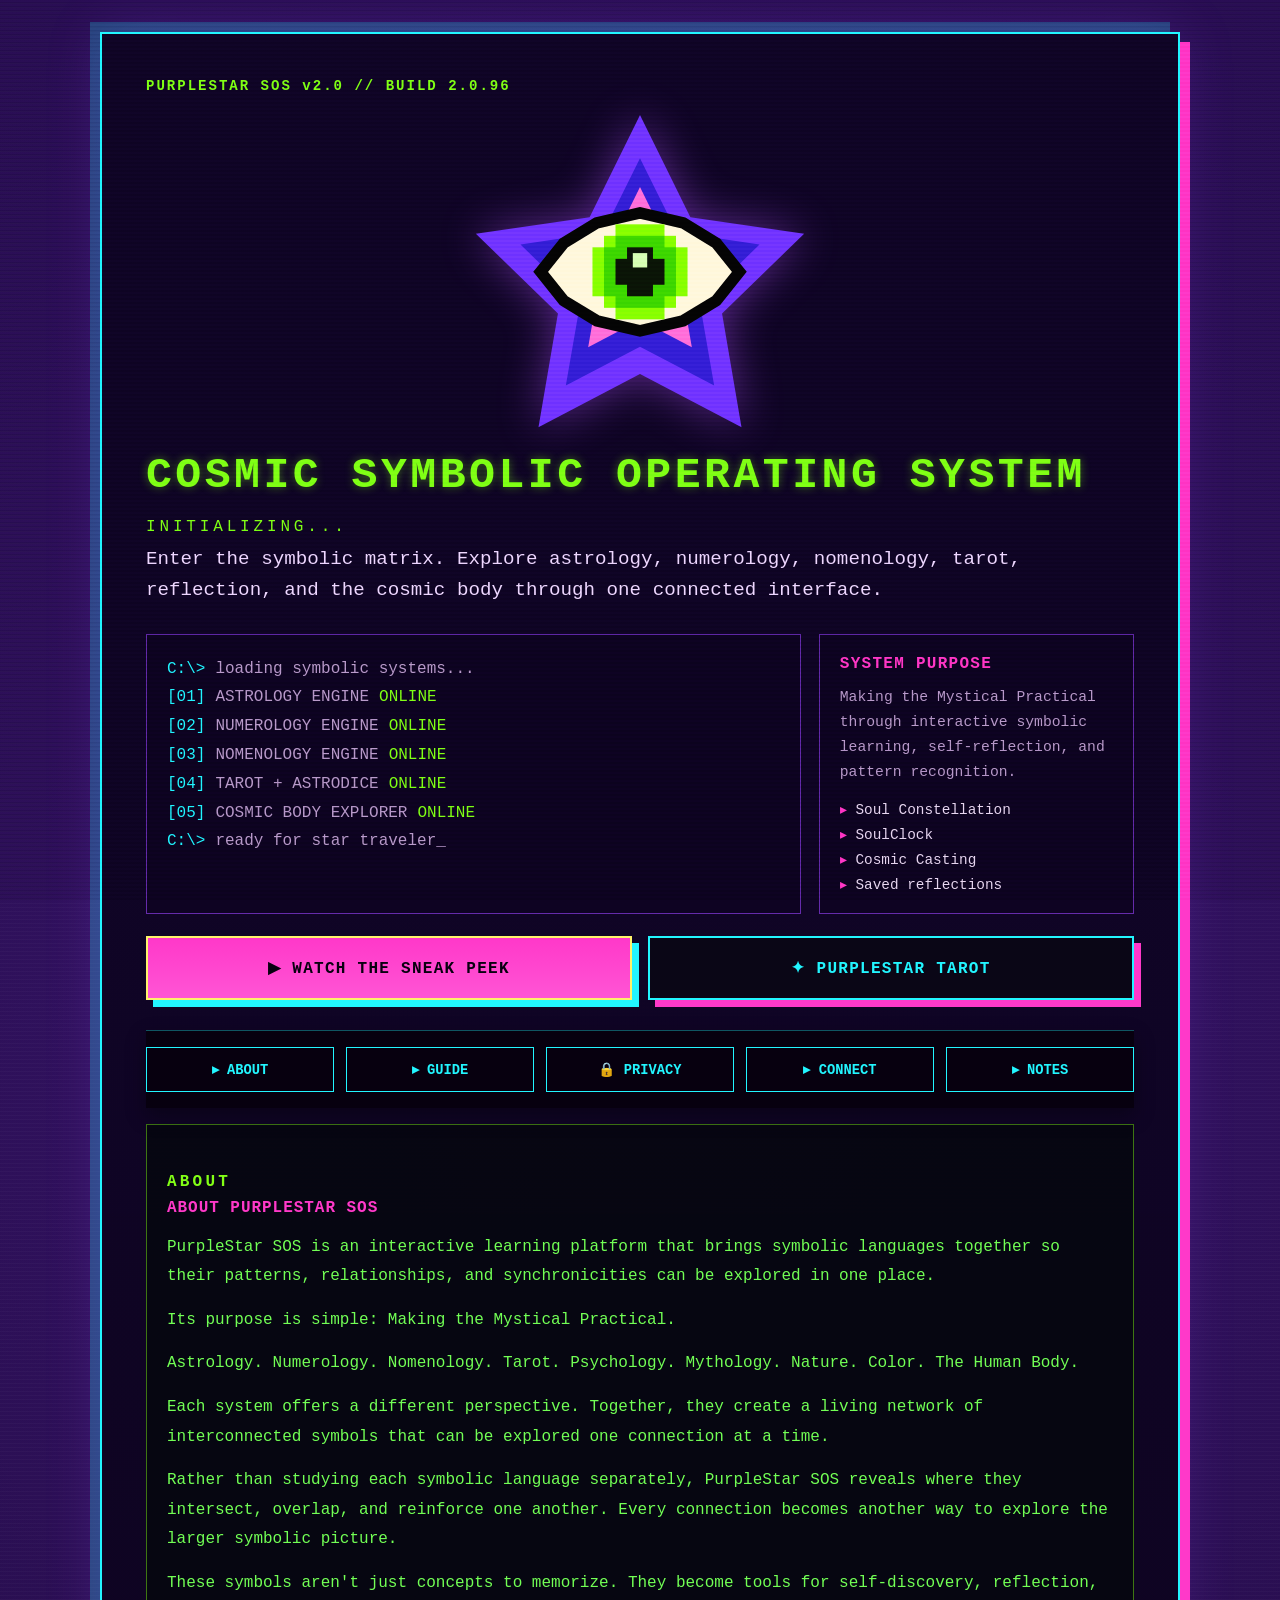
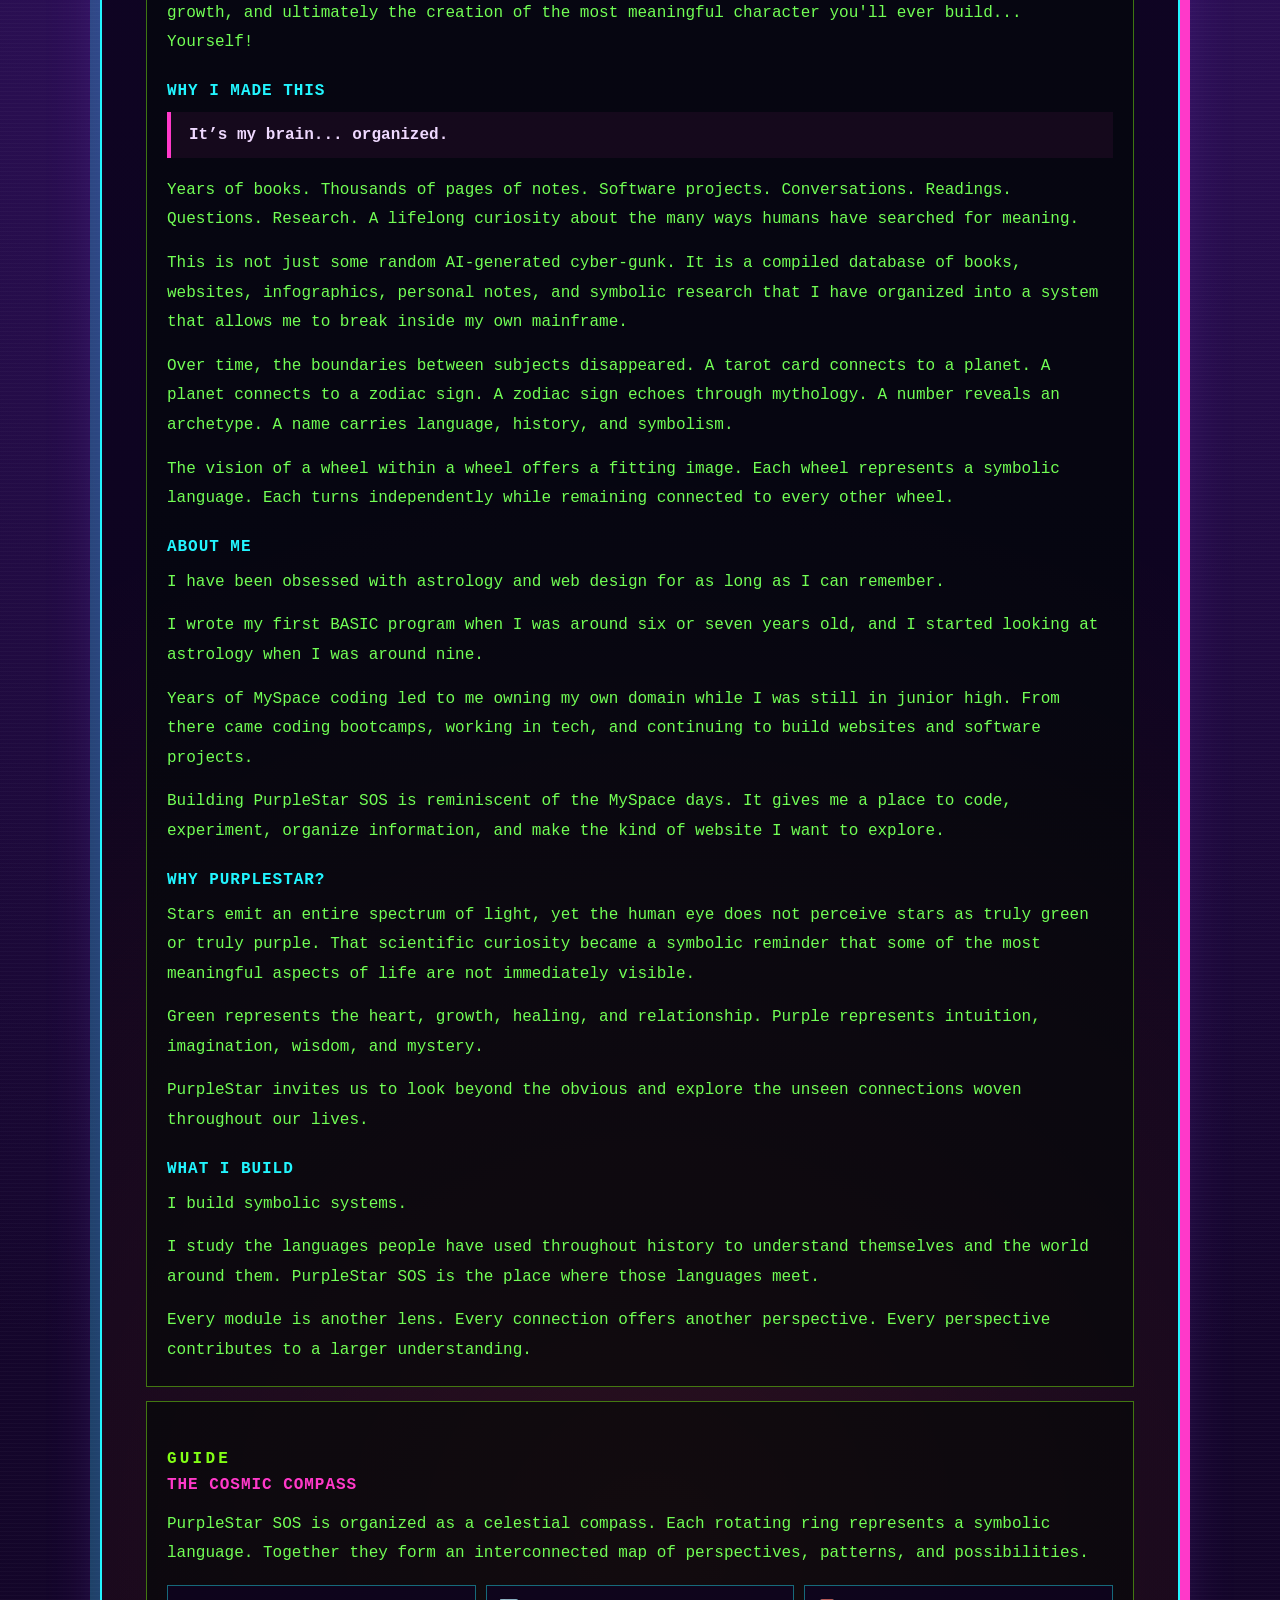
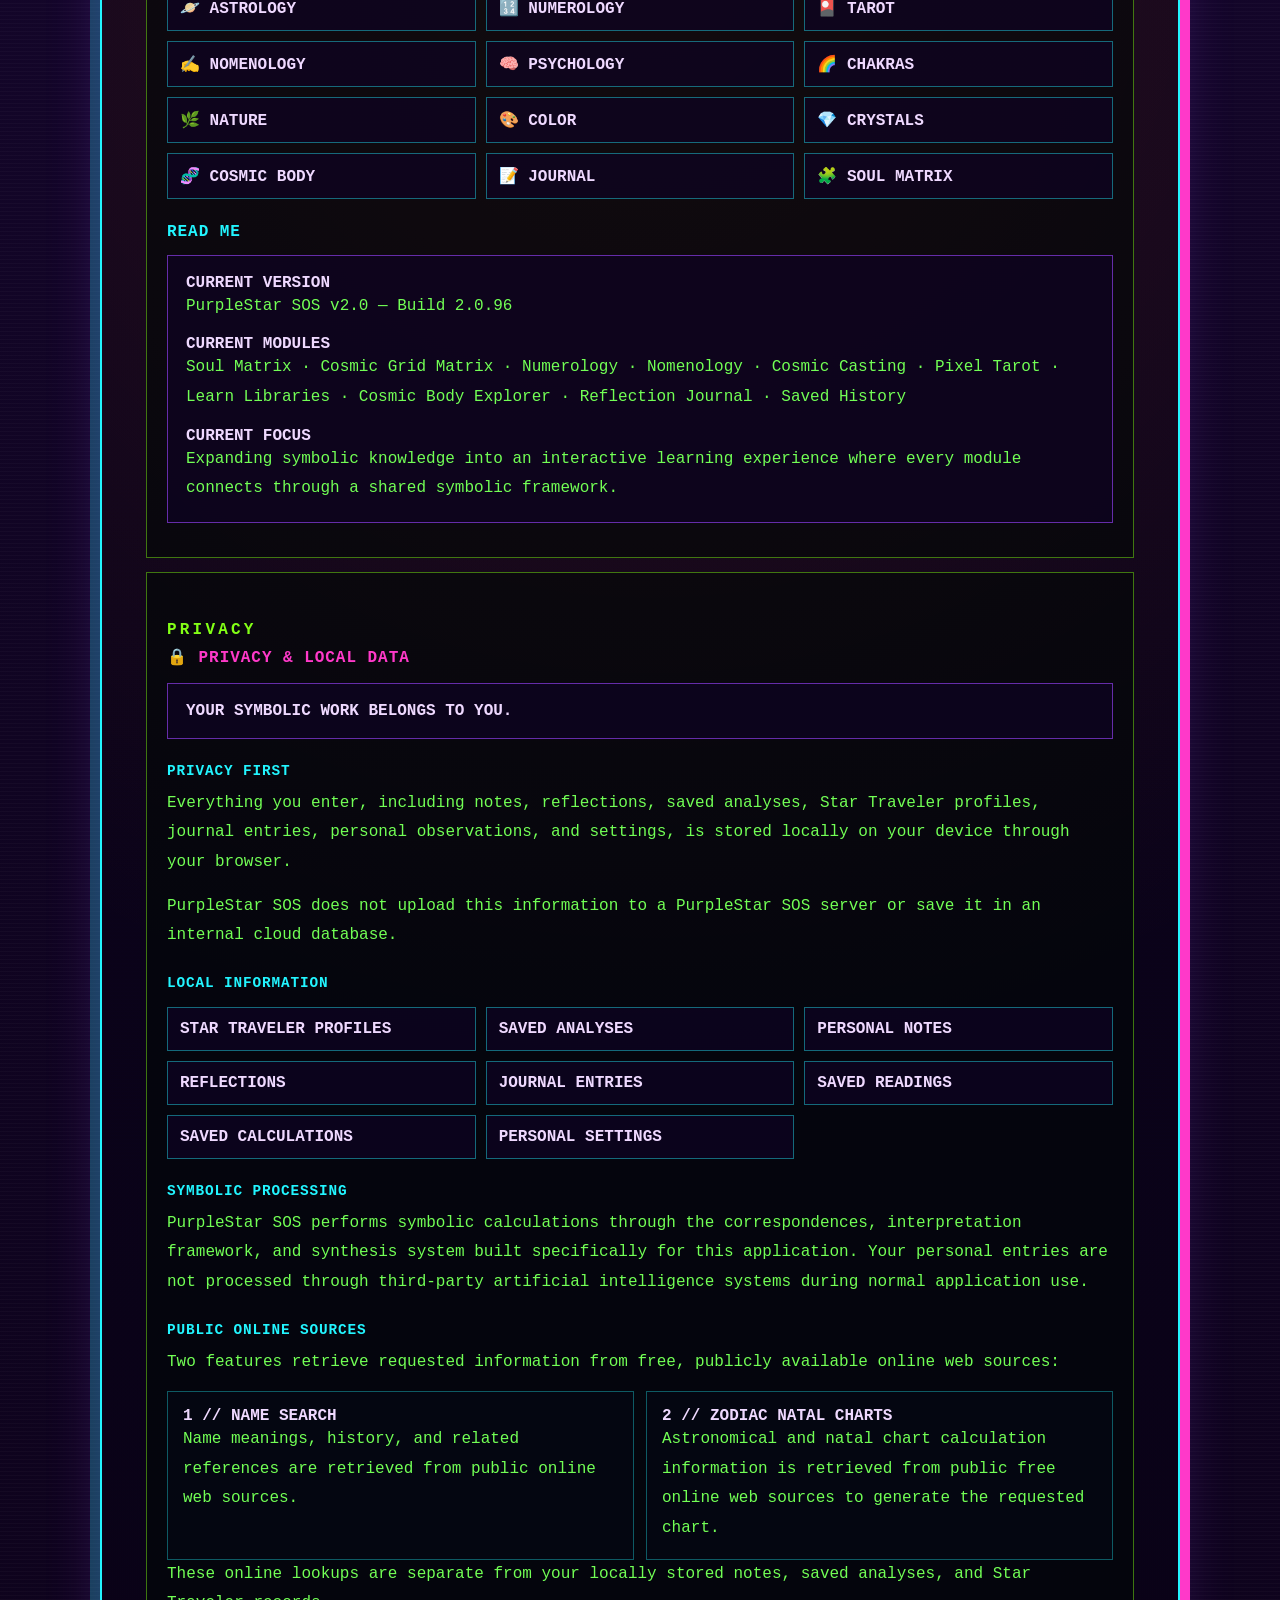
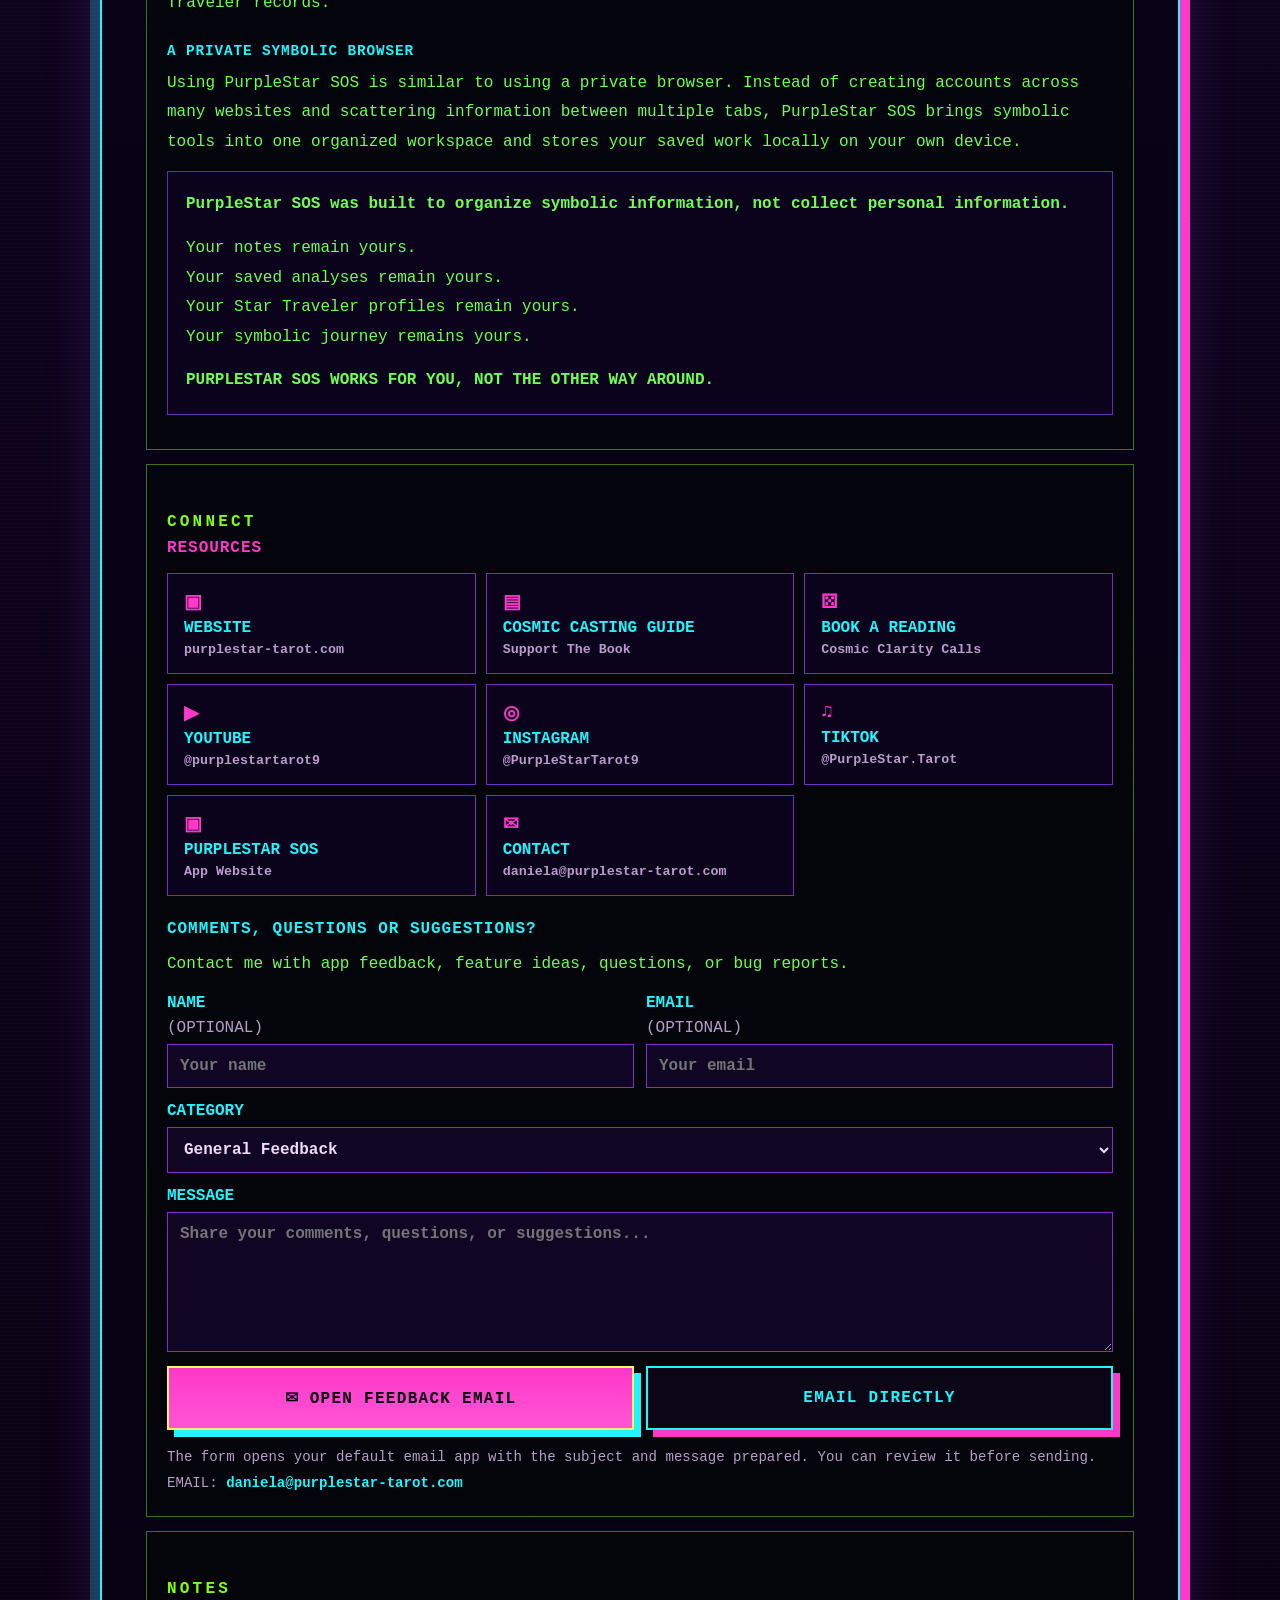
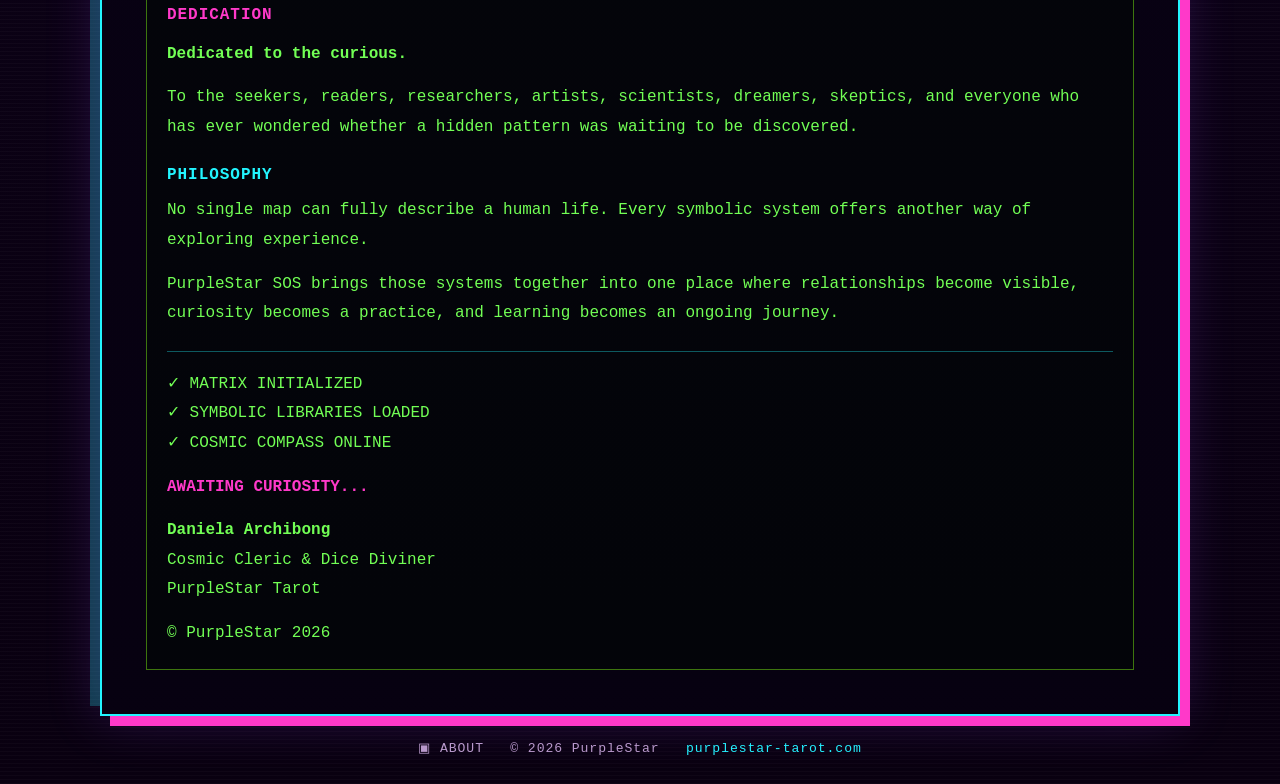
==== commit 118f6ce6: "Update index.html" ====
--- a/index.html
+++ b/index.html
@@ -5,7 +5,7 @@
   <meta name="viewport" content="width=device-width, initial-scale=1.0">
   <meta name="description" content="PurpleStar SOS is a cosmic symbolic operating system for astrology, numerology, nomenology, tarot, reflection, and self-exploration.">
   <meta name="theme-color" content="#16052f">
-  <title>PurpleStar SOS // Symbol Operating System</title>
+  <title>PurpleStar SOS // Symbolic Operating System</title>
   <style>
     :root{
       --void:#08000f;--violet:#17072e;--panel:#0e0522;--panel2:#160832;
@@ -112,7 +112,7 @@
 
       <div class="actions">
         <a class="btn primary" href="walkthrough.html">▶ WATCH THE SNEAK PEEK</a>
-        <a class="btn" href="https://purplestar-tarot.com" target="_blank" rel="noopener noreferrer">✦ PurpleStar Tarot</a>
+        <a class="btn" href="https://purplestar-tarot.com/purplestar-sos" target="_blank" rel="noopener noreferrer">✦ PurpleStar Tarot</a>
       </div>
 
       <nav class="nav" aria-label="About page sections">
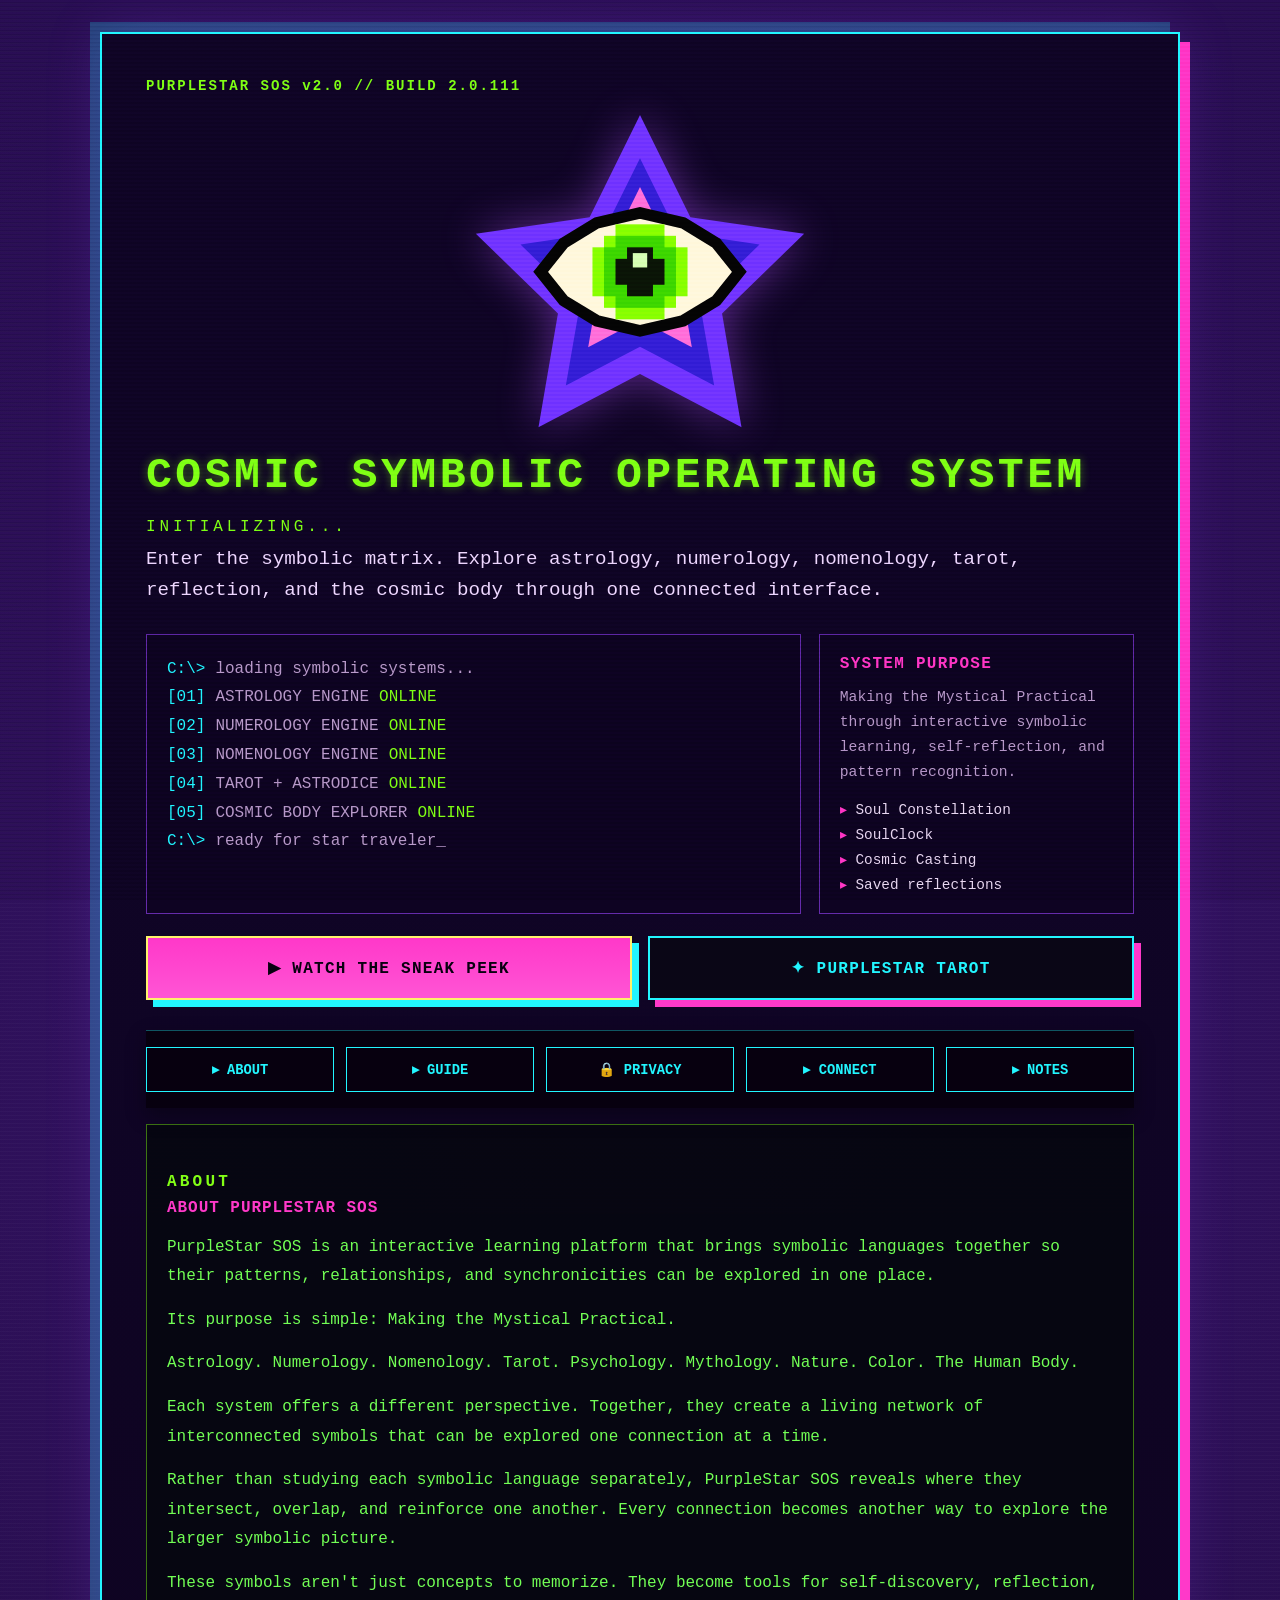
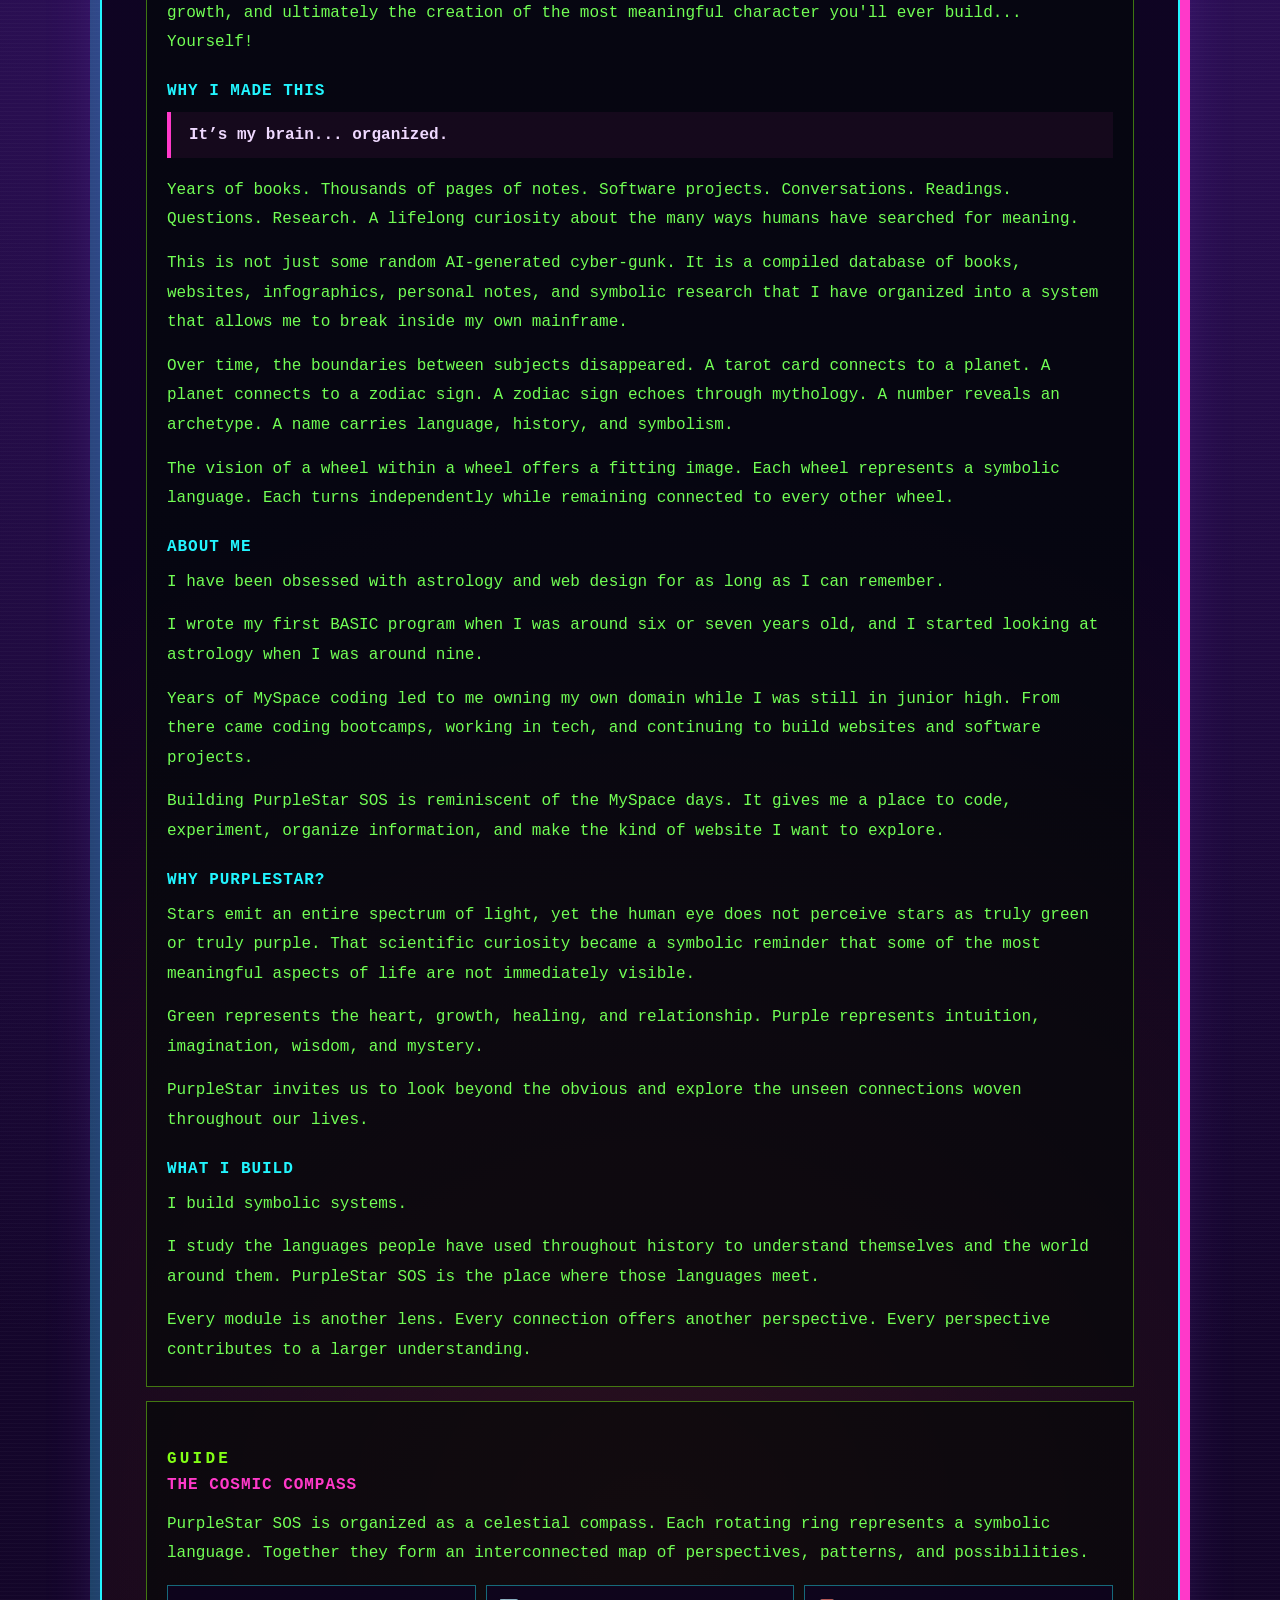
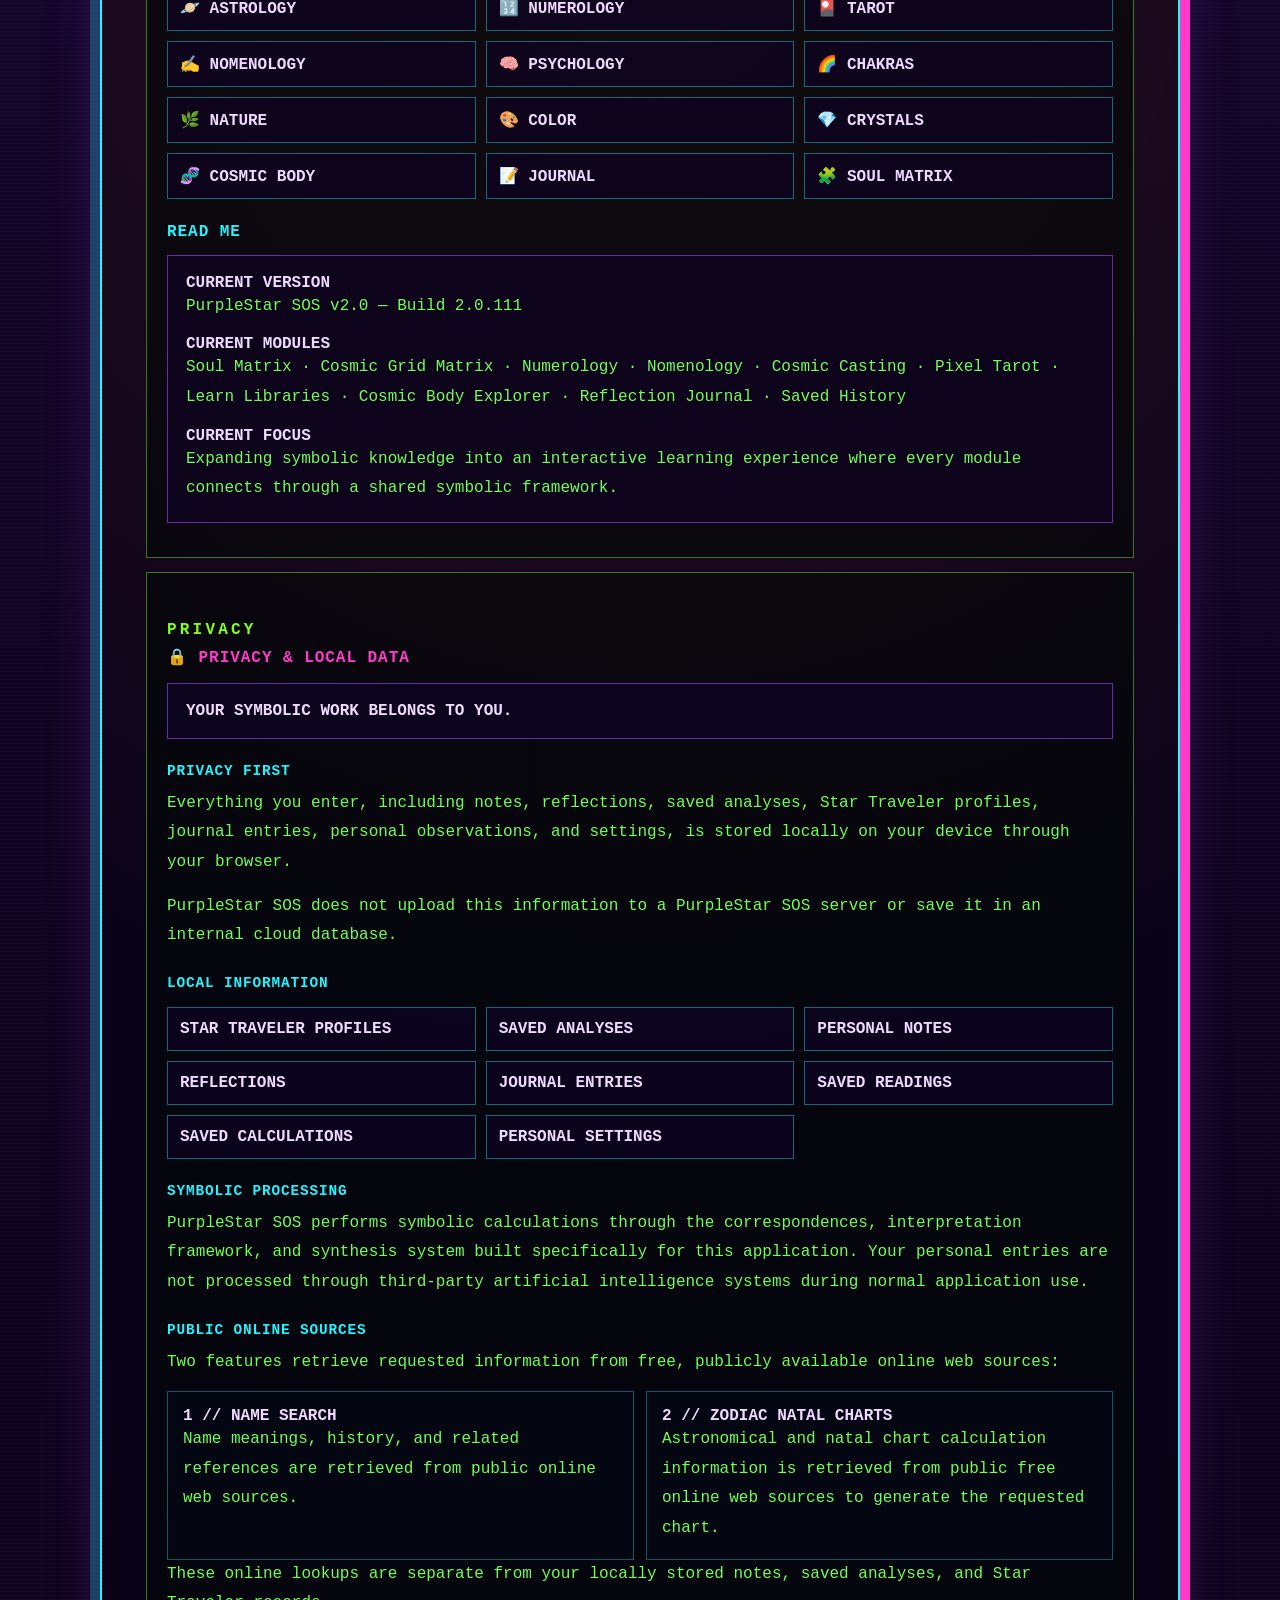
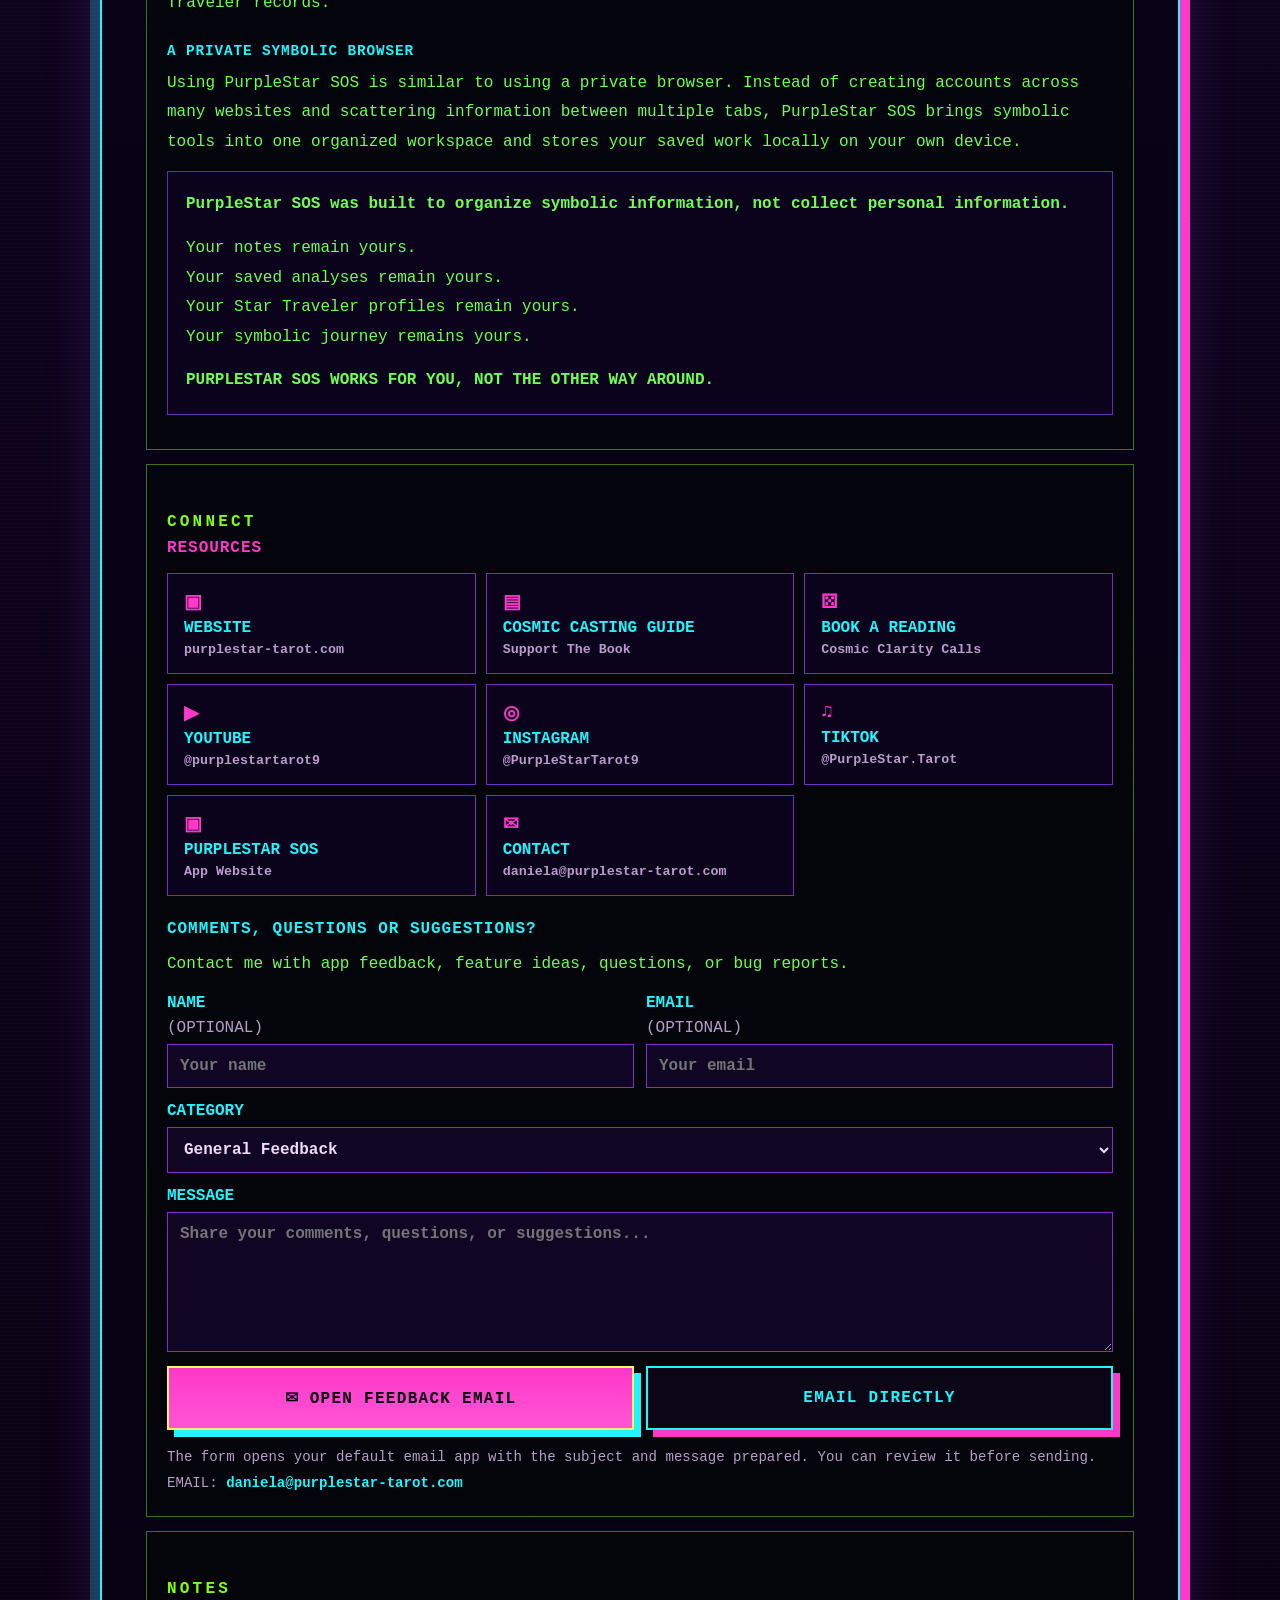
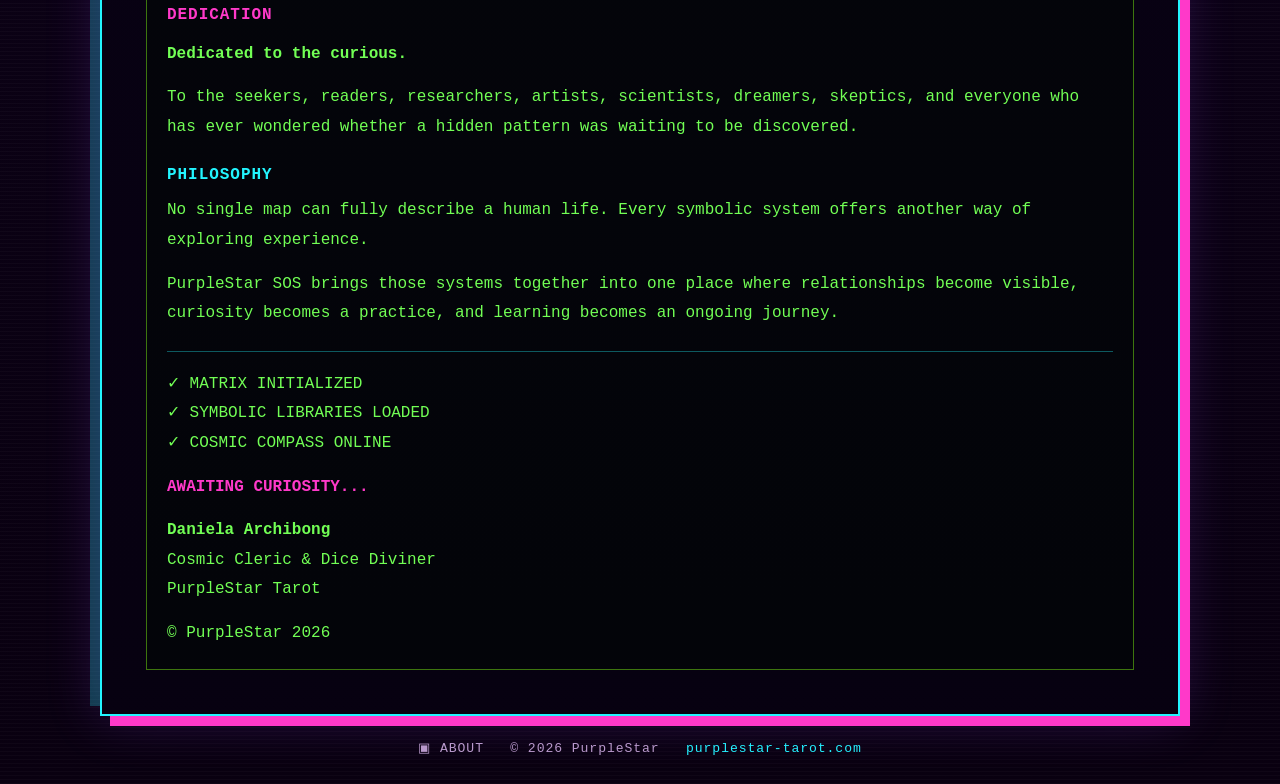
==== commit 2e04eaed: "adding SS placeholders for the screenshots of the app to be added" ====
--- a/index.html
+++ b/index.html
@@ -5,7 +5,7 @@
   <meta name="viewport" content="width=device-width, initial-scale=1.0">
   <meta name="description" content="PurpleStar SOS is a cosmic symbolic operating system for astrology, numerology, nomenology, tarot, reflection, and self-exploration.">
   <meta name="theme-color" content="#16052f">
-  <title>PurpleStar SOS // Symbolic Operating System</title>
+  <title>PurpleStar SOS // Symbol Operating System</title>
   <style>
     :root{
       --void:#08000f;--violet:#17072e;--panel:#0e0522;--panel2:#160832;
@@ -85,7 +85,7 @@
 <div class="page">
   <main class="frame">
     <div class="content">
-      <div class="build">PURPLESTAR SOS v2.0 // BUILD 2.0.96</div>
+      <div class="build">PURPLESTAR SOS v2.0 // BUILD 2.0.111</div>
       <div class="logo"><img src="purplestar-eye.svg" alt="PurpleStar SOS star eye logo"></div>
       <h1>Cosmic Symbolic Operating System</h1>
       <div class="init">INITIALIZING...</div>
@@ -112,7 +112,7 @@
 
       <div class="actions">
         <a class="btn primary" href="walkthrough.html">▶ WATCH THE SNEAK PEEK</a>
-        <a class="btn" href="https://purplestar-tarot.com/purplestar-sos" target="_blank" rel="noopener noreferrer">✦ PurpleStar Tarot</a>
+        <a class="btn" href="https://purplestar-tarot.com" target="_blank" rel="noopener noreferrer">✦ PurpleStar Tarot</a>
       </div>
 
       <nav class="nav" aria-label="About page sections">
@@ -159,7 +159,7 @@
         <p>PurpleStar SOS is organized as a celestial compass. Each rotating ring represents a symbolic language. Together they form an interconnected map of perspectives, patterns, and possibilities.</p>
         <div class="compass-grid"><span>🪐 ASTROLOGY</span><span>🔢 NUMEROLOGY</span><span>🎴 TAROT</span><span>✍ NOMENOLOGY</span><span>🧠 PSYCHOLOGY</span><span>🌈 CHAKRAS</span><span>🌿 NATURE</span><span>🎨 COLOR</span><span>💎 CRYSTALS</span><span>🧬 COSMIC BODY</span><span>📝 JOURNAL</span><span>🧩 SOUL MATRIX</span></div>
         <h3>Read Me</h3>
-        <div class="terminal-box"><strong>CURRENT VERSION</strong><p>PurpleStar SOS v2.0 — Build 2.0.96</p><strong>CURRENT MODULES</strong><p>Soul Matrix · Cosmic Grid Matrix · Numerology · Nomenology · Cosmic Casting · Pixel Tarot · Learn Libraries · Cosmic Body Explorer · Reflection Journal · Saved History</p><strong>CURRENT FOCUS</strong><p>Expanding symbolic knowledge into an interactive learning experience where every module connects through a shared symbolic framework.</p></div>
+        <div class="terminal-box"><strong>CURRENT VERSION</strong><p>PurpleStar SOS v2.0 — Build 2.0.111</p><strong>CURRENT MODULES</strong><p>Soul Matrix · Cosmic Grid Matrix · Numerology · Nomenology · Cosmic Casting · Pixel Tarot · Learn Libraries · Cosmic Body Explorer · Reflection Journal · Saved History</p><strong>CURRENT FOCUS</strong><p>Expanding symbolic knowledge into an interactive learning experience where every module connects through a shared symbolic framework.</p></div>
       </section>
 
       <section class="section" id="privacy">
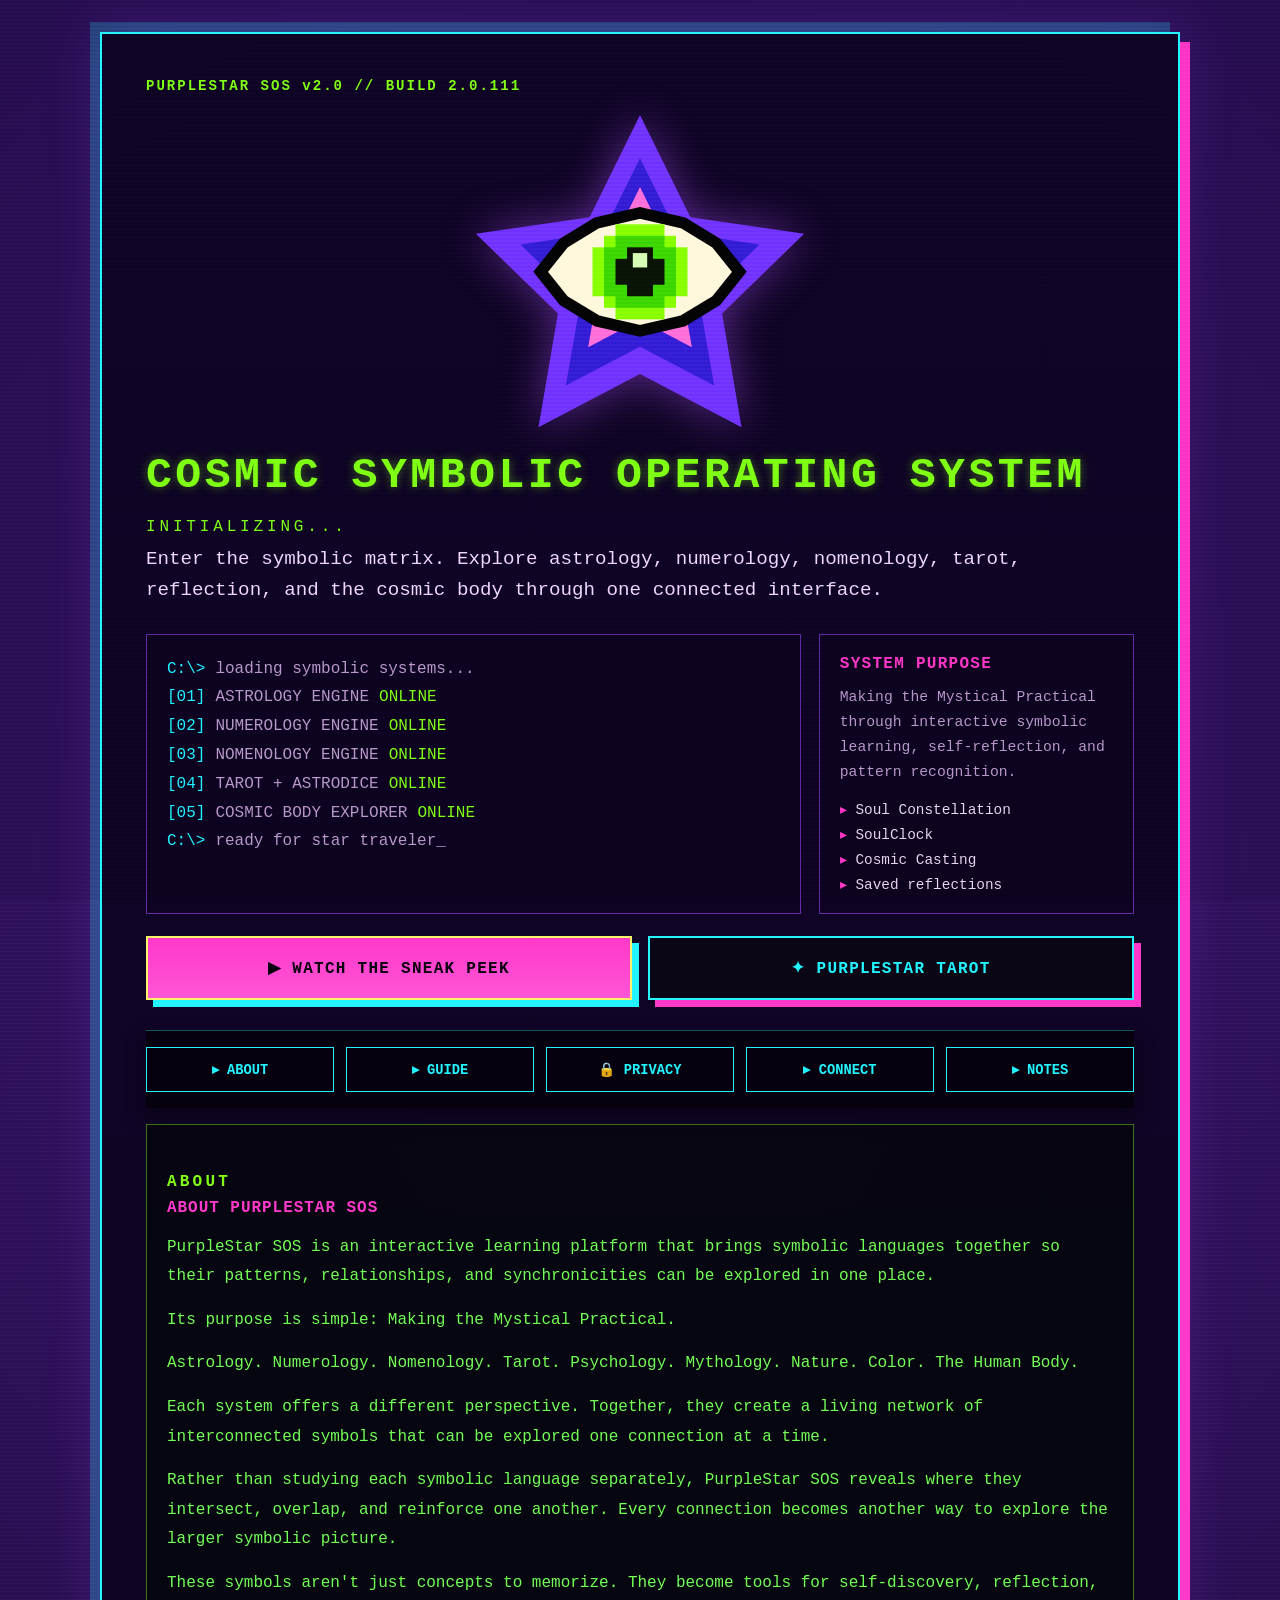
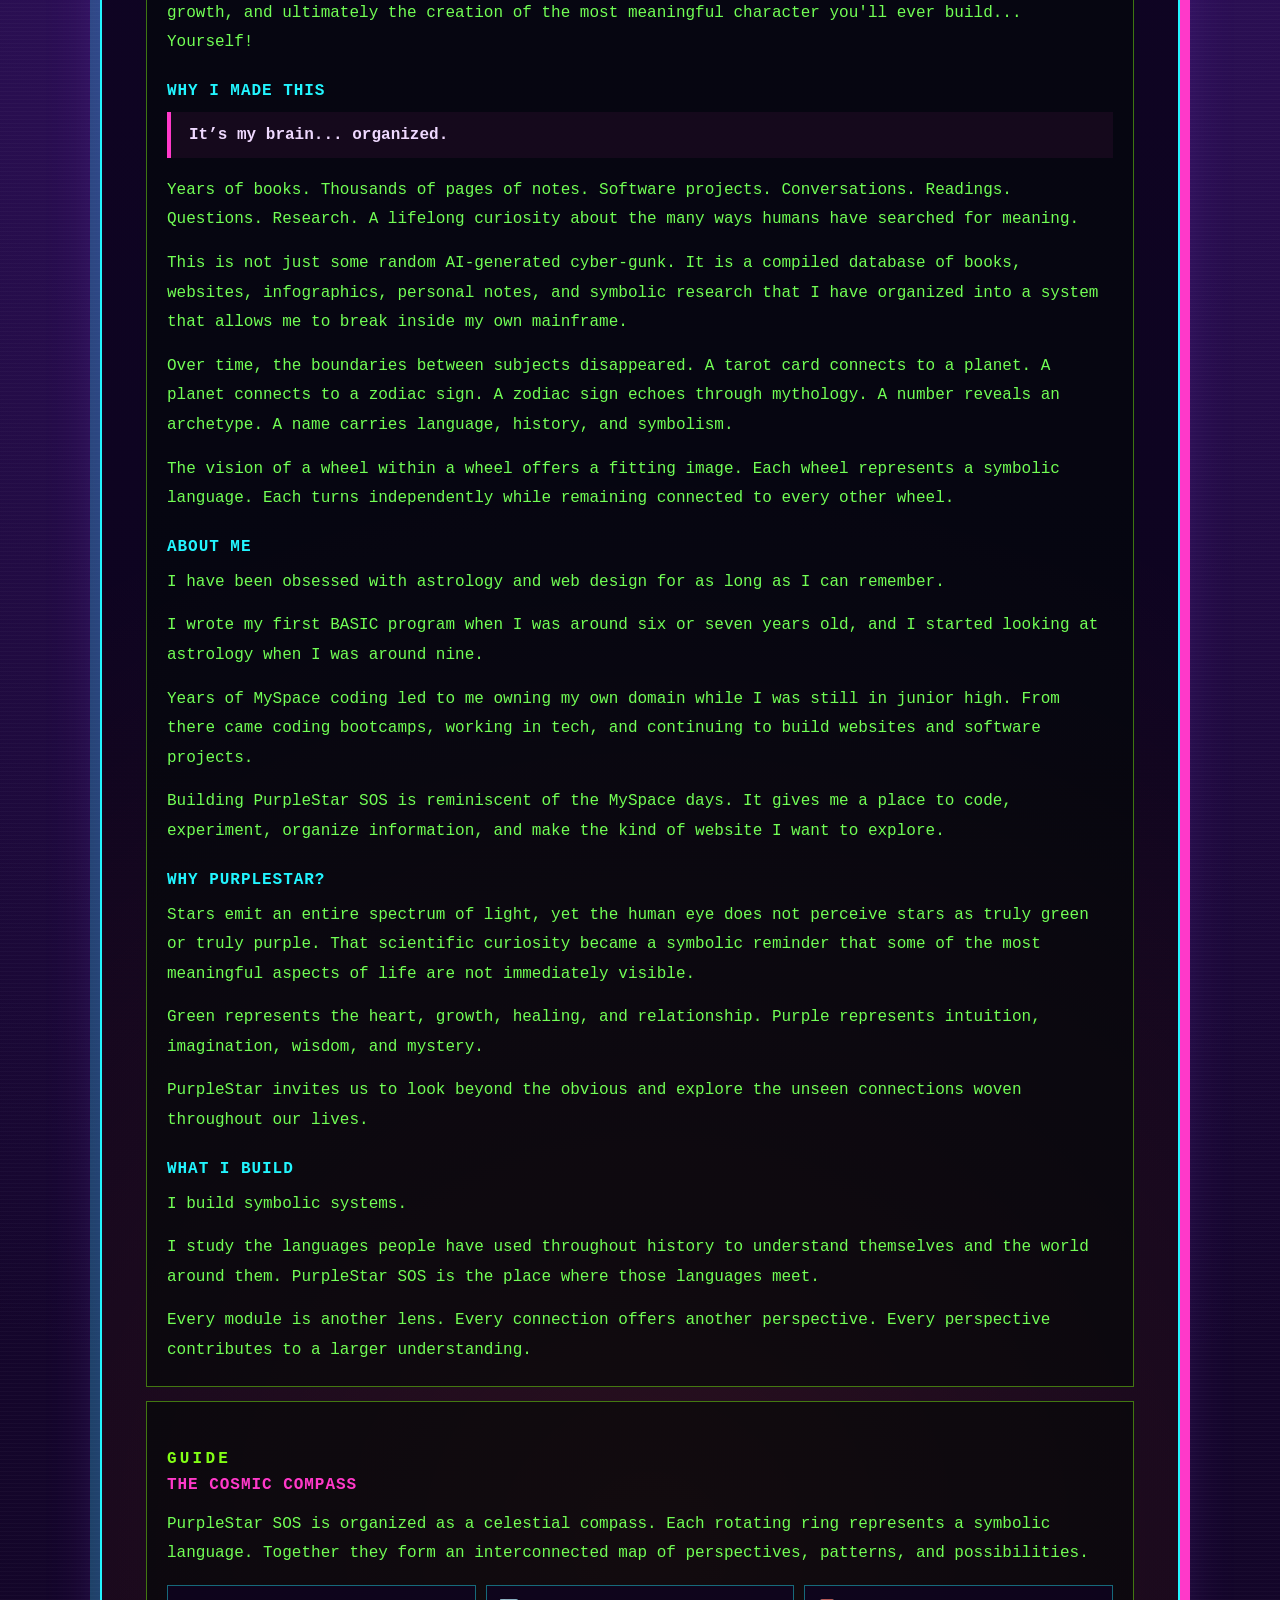
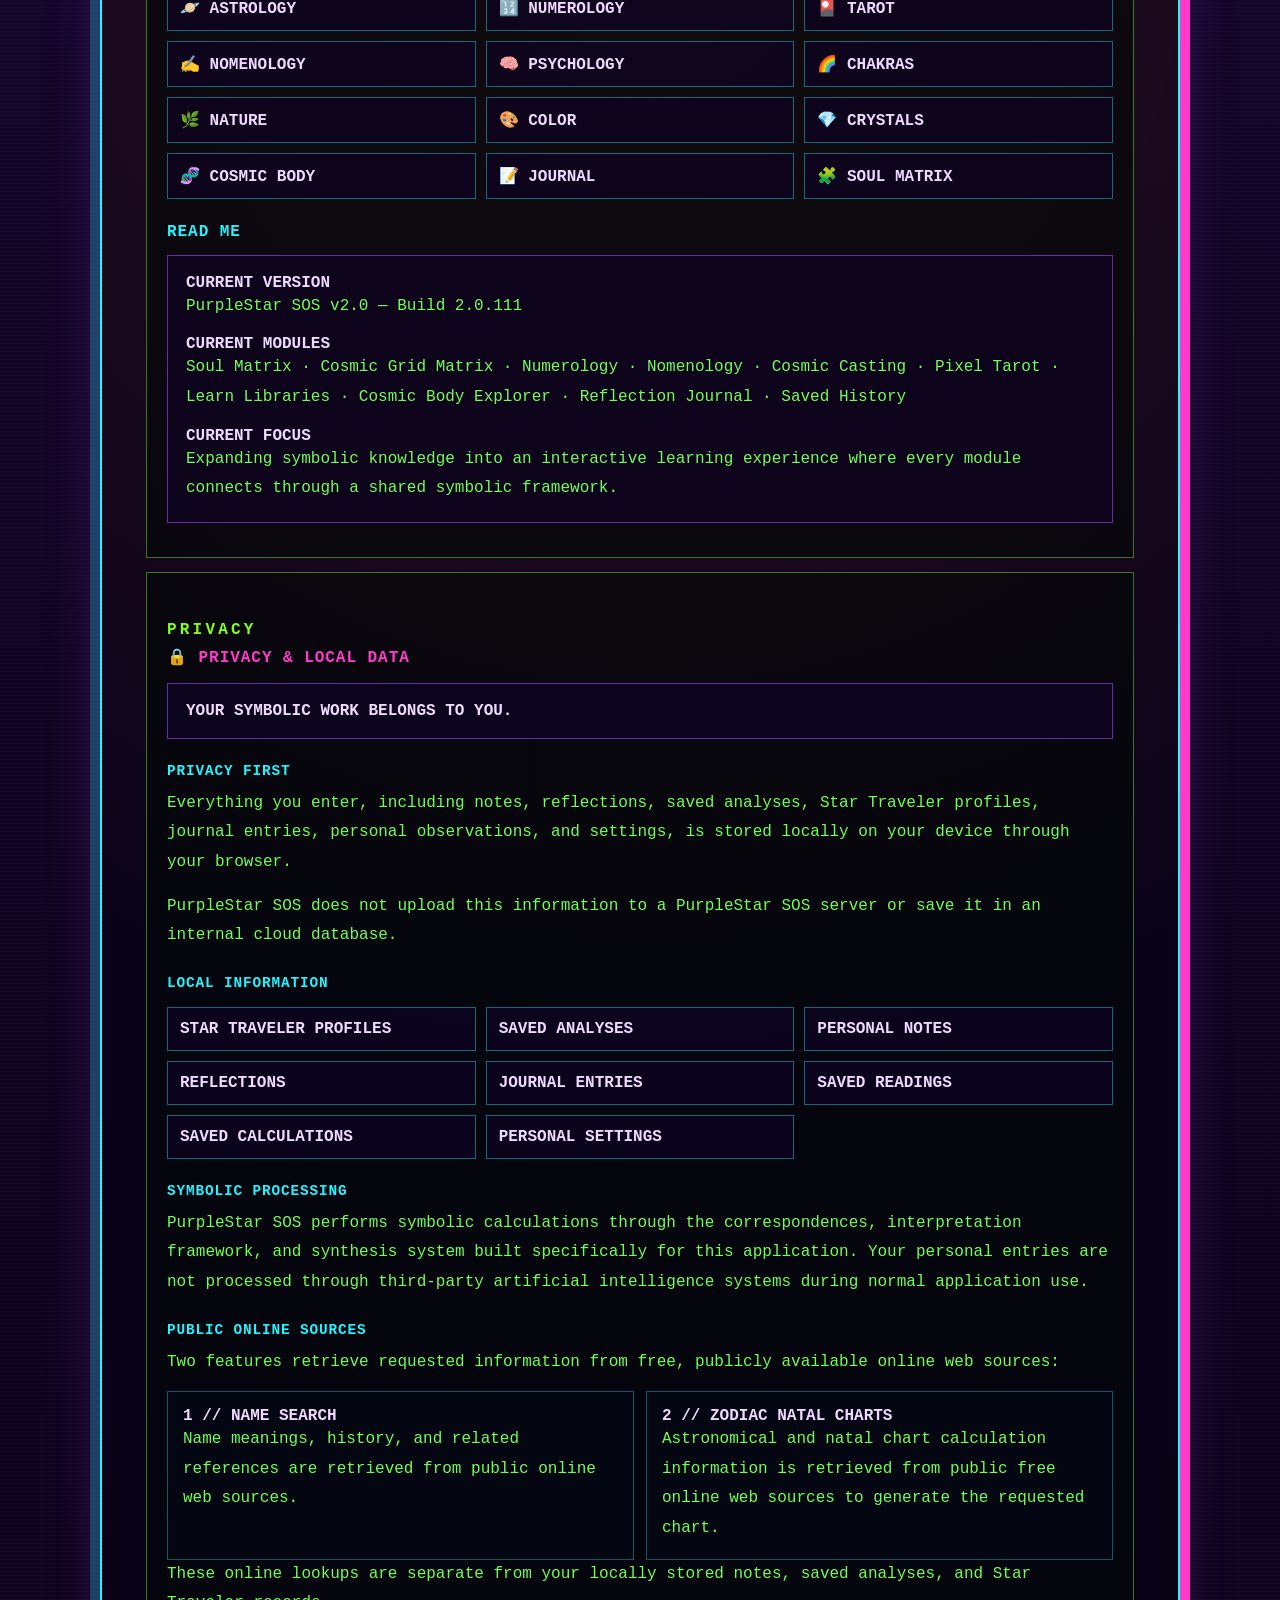
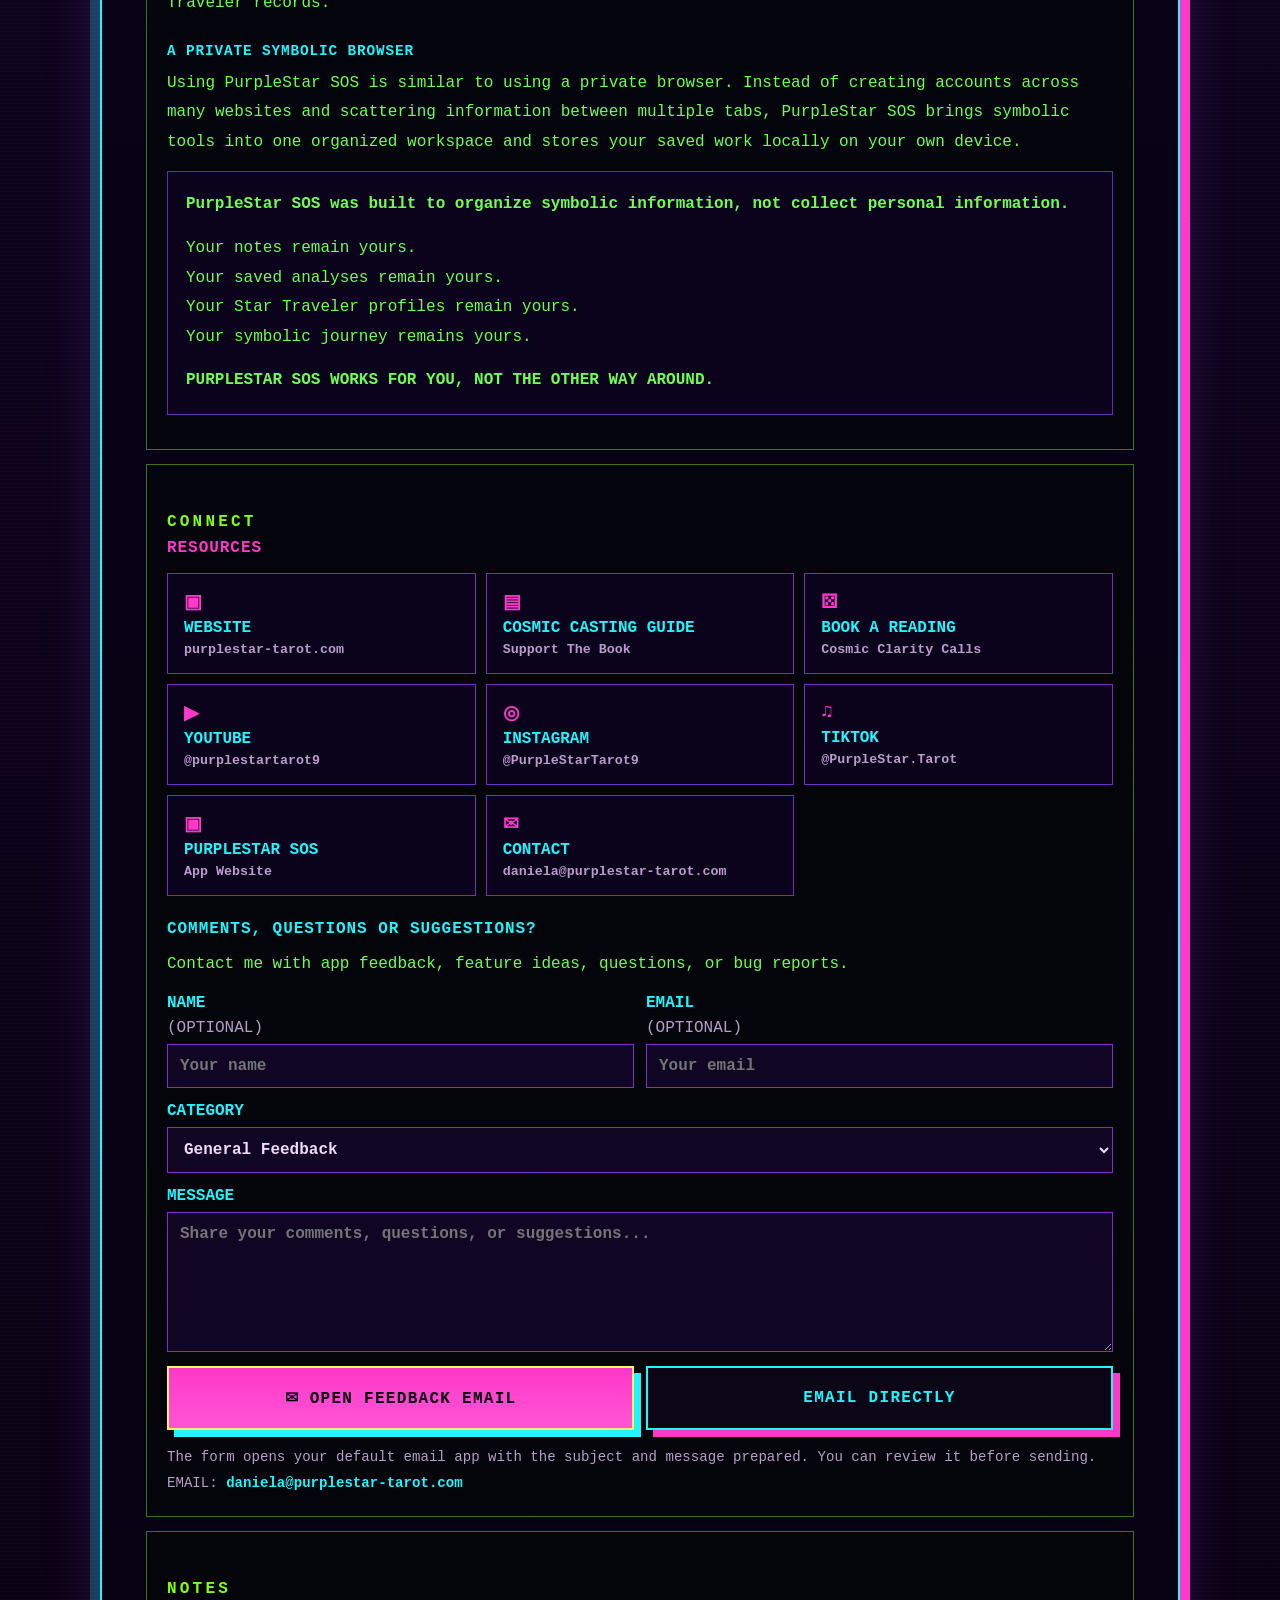
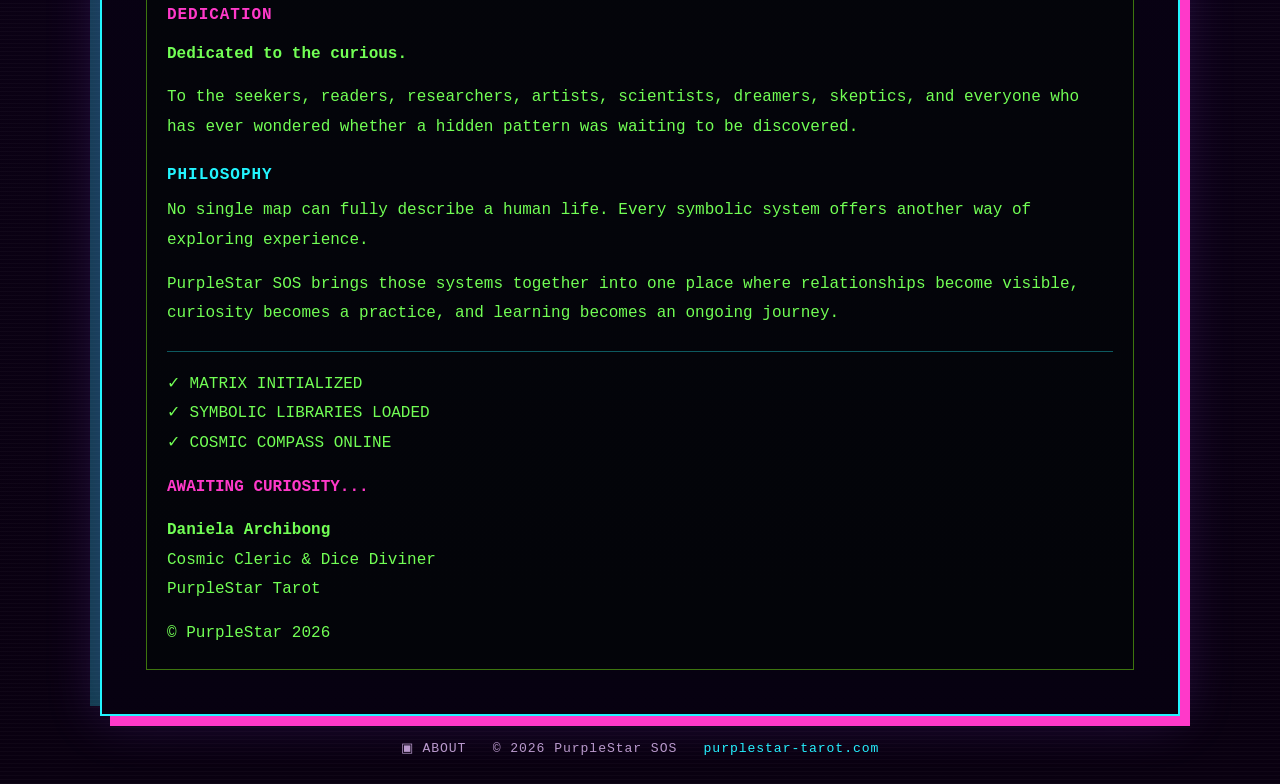
==== commit 4f026271: "Update URLs Correcting the purplestar-sos links" ====
--- a/index.html
+++ b/index.html
@@ -5,7 +5,7 @@
   <meta name="viewport" content="width=device-width, initial-scale=1.0">
   <meta name="description" content="PurpleStar SOS is a cosmic symbolic operating system for astrology, numerology, nomenology, tarot, reflection, and self-exploration.">
   <meta name="theme-color" content="#16052f">
-  <title>PurpleStar SOS // Symbol Operating System</title>
+  <title>PurpleStar SOS // Symbolic Operating System</title>
   <style>
     :root{
       --void:#08000f;--violet:#17072e;--panel:#0e0522;--panel2:#160832;
@@ -112,7 +112,7 @@
 
       <div class="actions">
         <a class="btn primary" href="walkthrough.html">▶ WATCH THE SNEAK PEEK</a>
-        <a class="btn" href="https://purplestar-tarot.com" target="_blank" rel="noopener noreferrer">✦ PurpleStar Tarot</a>
+        <a class="btn" href="https://purplestar-tarot.com/purplestar-sos" target="_blank" rel="noopener noreferrer">✦ PurpleStar Tarot</a>
       </div>
 
       <nav class="nav" aria-label="About page sections">
@@ -219,7 +219,7 @@
       </section>
     </div>
   </main>
-  <footer>▣ ABOUT &nbsp; © <span id="year"></span> PurpleStar &nbsp; <a href="https://purplestar-tarot.com" target="_blank" rel="noopener noreferrer">purplestar-tarot.com</a></footer>
+  <footer>▣ ABOUT &nbsp; © <span id="year"></span> PurpleStar SOS &nbsp; <a href="https://purplestar-tarot.com" target="_blank" rel="noopener noreferrer">purplestar-tarot.com</a></footer>
 </div>
 <script src="script.js"></script>
 </body>
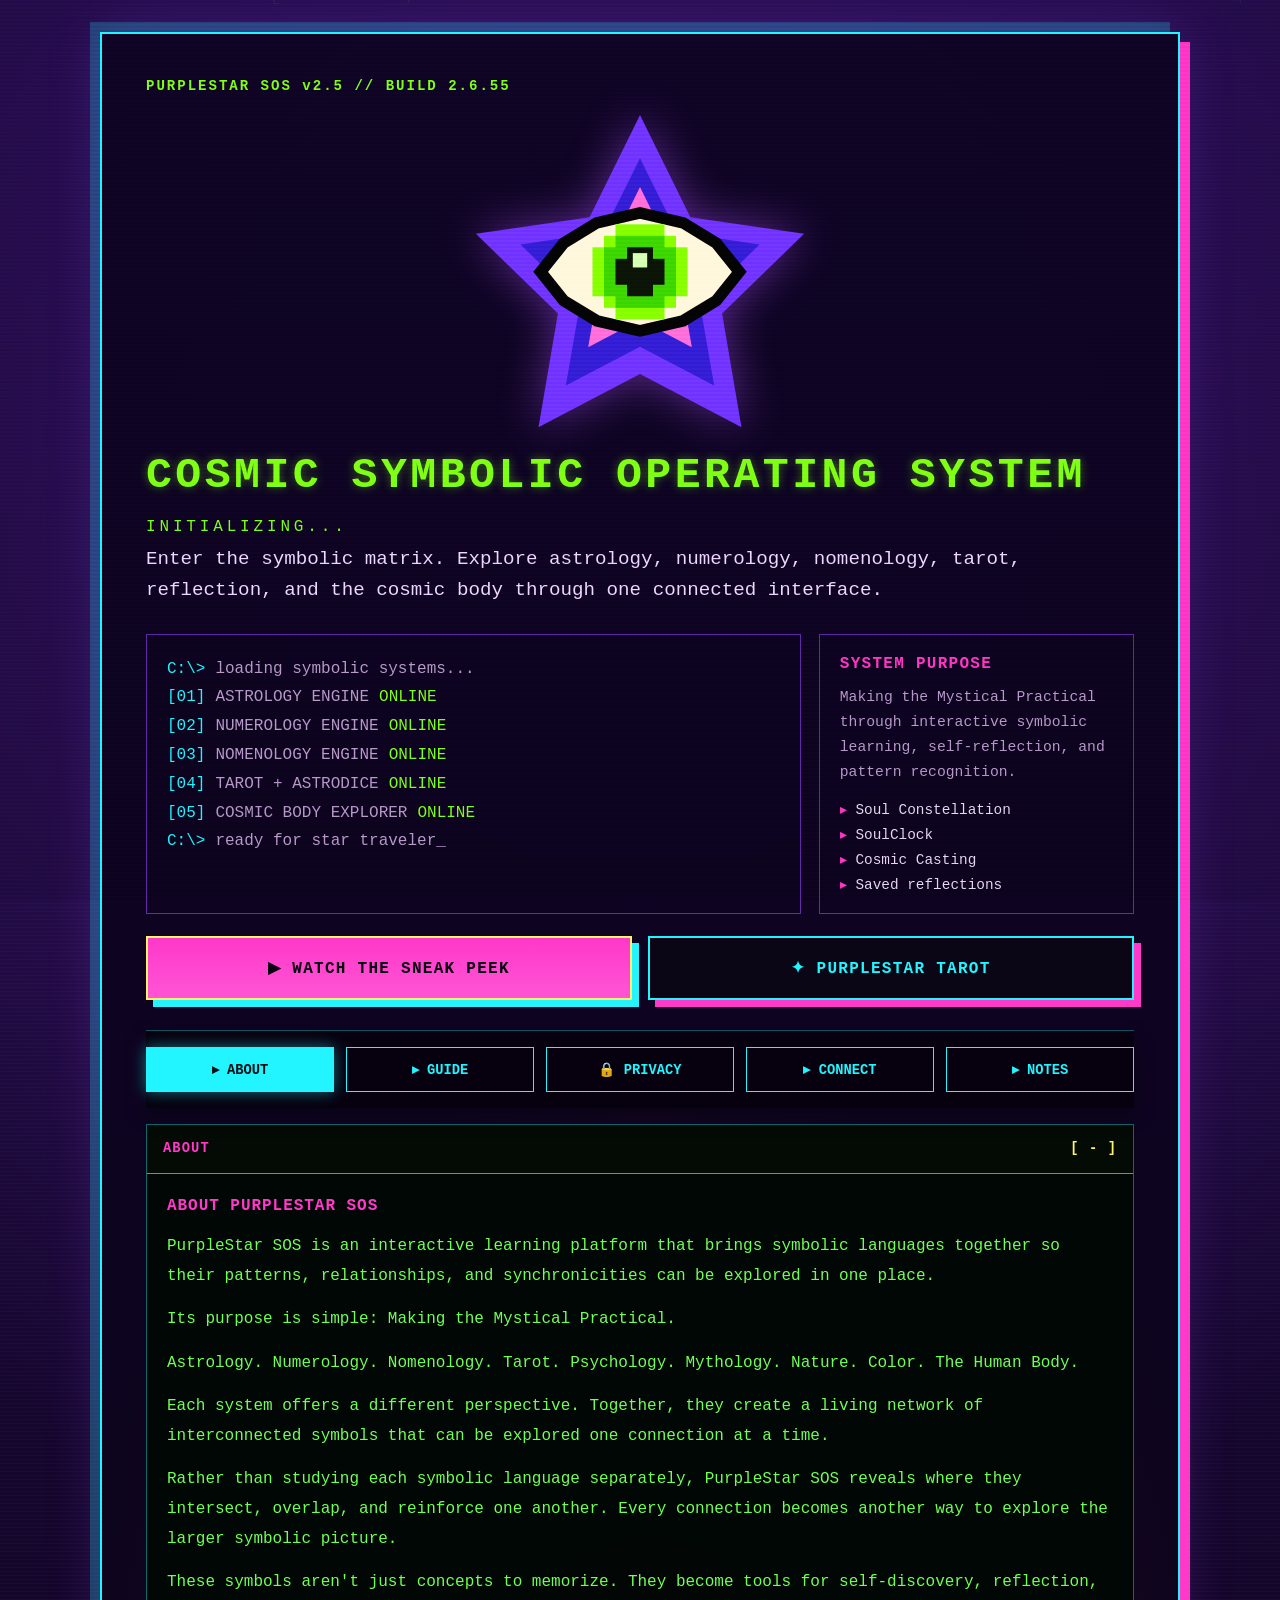
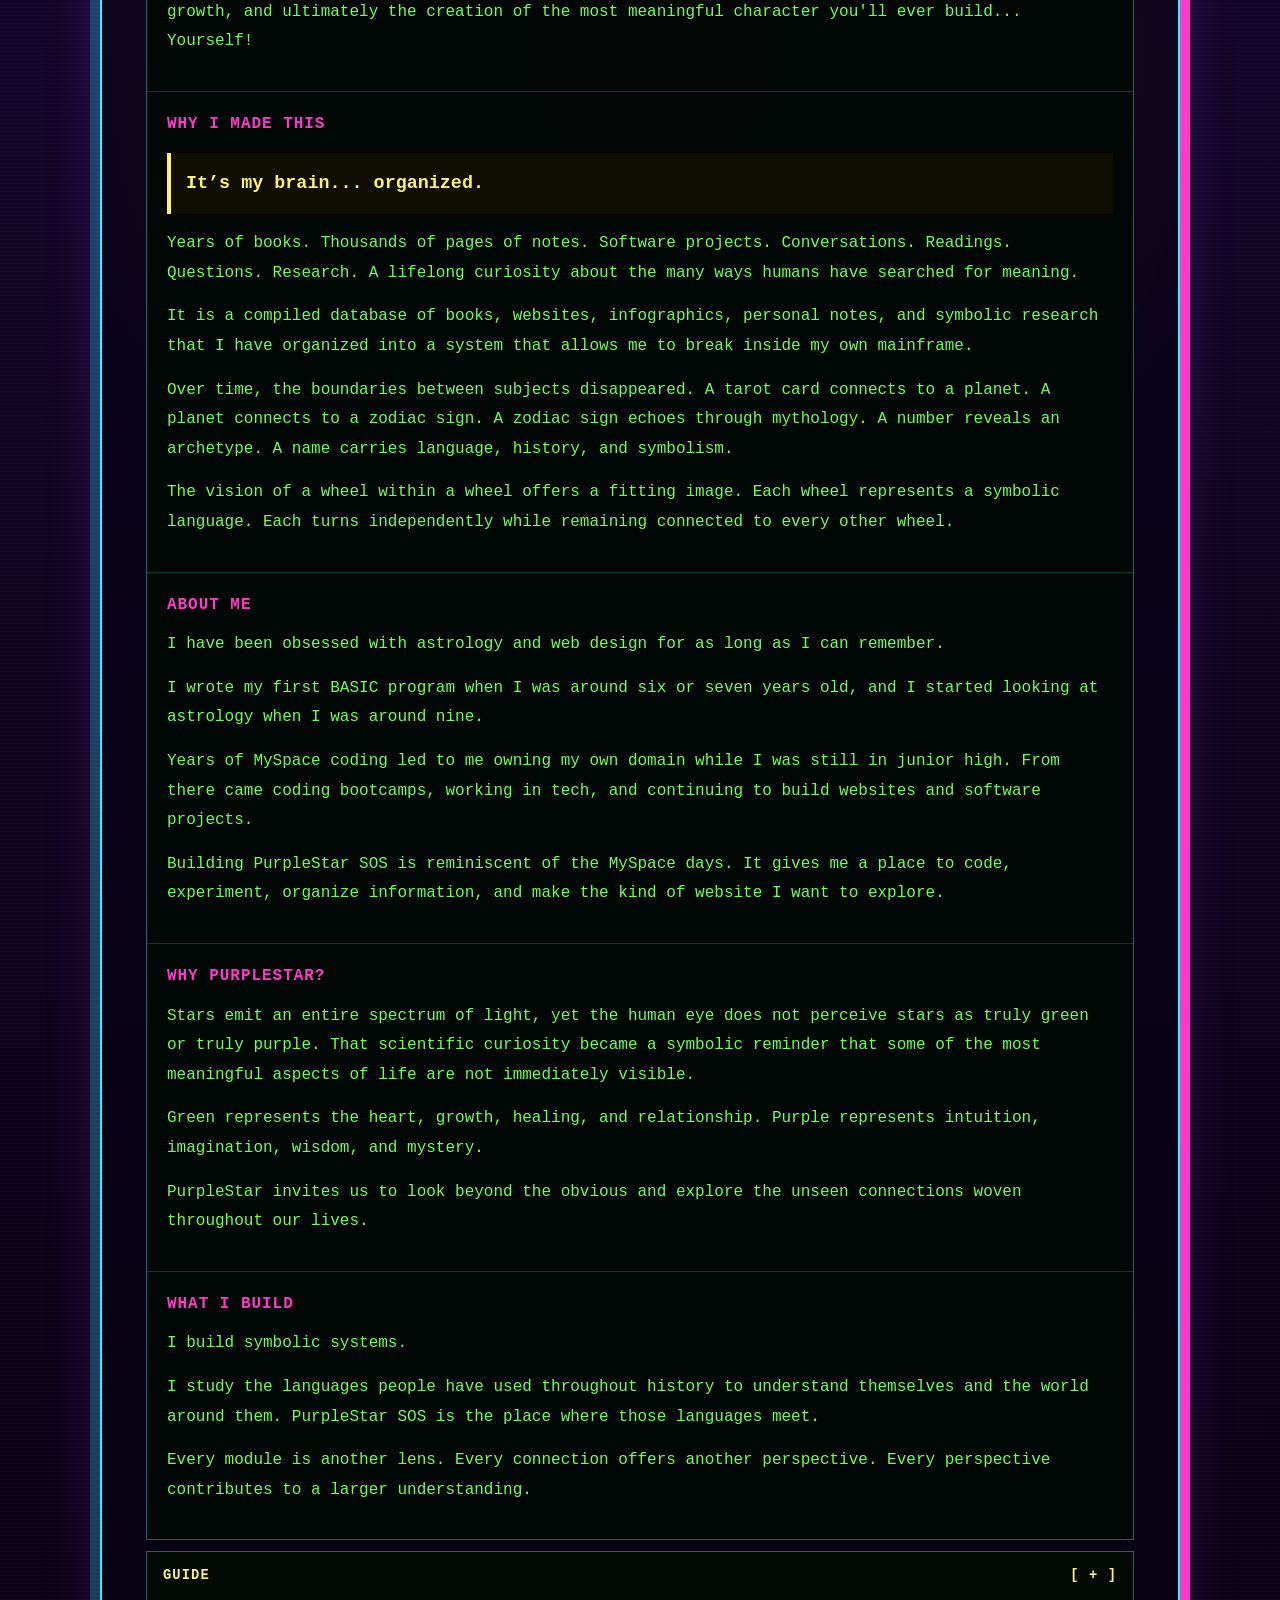
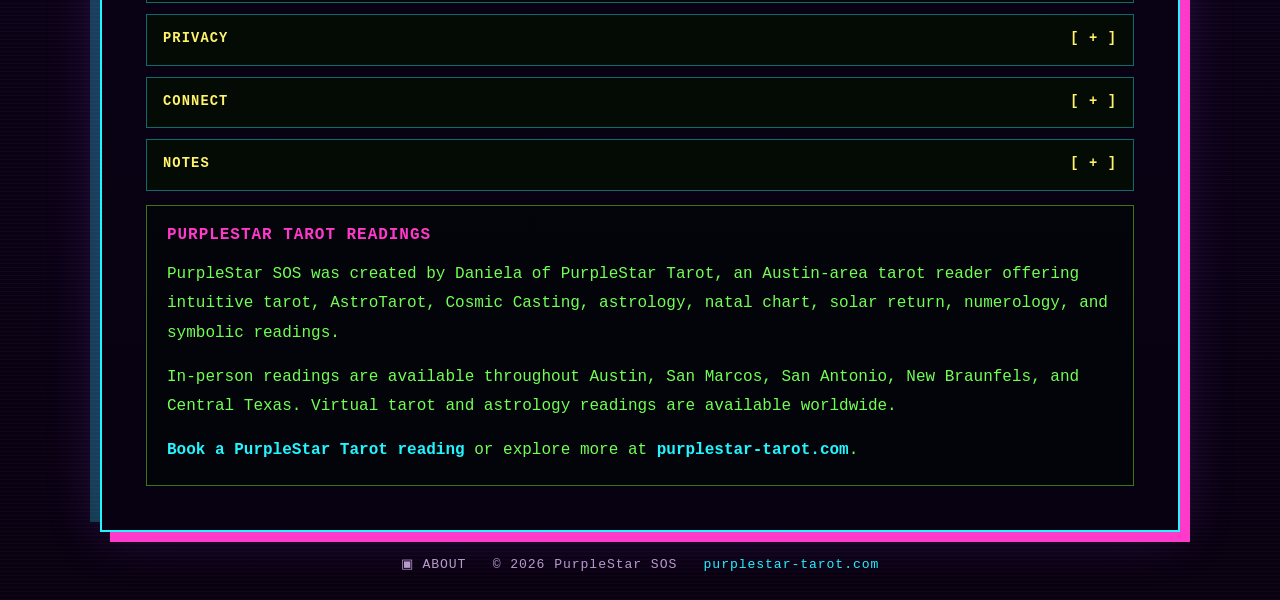
==== commit c9fd96c2: "update build & layout" ====
--- a/index.html
+++ b/index.html
@@ -1,12 +1,13 @@
 <!DOCTYPE html>
+
 <html lang="en">
 <head>
-  <meta charset="UTF-8">
-  <meta name="viewport" content="width=device-width, initial-scale=1.0">
-  <meta name="description" content="PurpleStar SOS is a cosmic symbolic operating system for astrology, numerology, nomenology, tarot, reflection, and self-exploration.">
-  <meta name="theme-color" content="#16052f">
-  <title>PurpleStar SOS // Symbolic Operating System</title>
-  <style>
+<meta charset="utf-8"/>
+<meta content="width=device-width, initial-scale=1.0" name="viewport"/>
+<meta content="Explore PurpleStar SOS, the symbolic operating system created by PurpleStar Tarot. Daniela offers intuitive tarot readings, Cosmic Casting, astrology, zodiac and natal chart guidance in Austin, Central Texas, and virtually worldwide." name="description"/>
+<meta content="#16052f" name="theme-color"/>
+<title>PurpleStar SOS | PurpleStar Tarot | Austin Tarot Reader &amp; Virtual Readings</title>
+<style>
     :root{
       --void:#08000f;--violet:#17072e;--panel:#0e0522;--panel2:#160832;
       --cyan:#22f5ff;--pink:#ff39c9;--green:#83ff16;--purple:#9b45ff;
@@ -78,149 +79,210 @@
     @media(max-width:760px){.hero-grid,.actions,.feedback-actions,.feedback-grid,.privacy-exceptions{grid-template-columns:1fr}.compass-grid,.privacy-data-grid,.pixel-resource-grid{grid-template-columns:1fr 1fr}.nav{grid-template-columns:repeat(2,1fr)}.frame{box-shadow:6px 6px 0 var(--pink),-6px -6px 0 rgba(34,245,255,.23)}.page{width:min(100% - 20px,1080px)}.logo{margin-top:0}}
     @media(max-width:460px){.nav,.compass-grid,.privacy-data-grid,.pixel-resource-grid{grid-template-columns:1fr}.build{font-size:.72rem}.frame{padding:20px 16px}.logo img{width:min(300px,82vw)}.btn{font-size:.88rem}}
     @media(prefers-reduced-motion:reduce){html{scroll-behavior:auto}.blink{animation:none}.btn{transition:none}}
-  </style>
-</head>
+  
+.about-index{grid-template-columns:repeat(5,minmax(0,1fr))!important}.about-index a.active{color:#001014!important;background:var(--cyan)!important;box-shadow:0 0 14px rgba(34,245,255,.45)}
+.about-group{scroll-margin-top:104px;border:1px solid rgba(34,245,255,.42);background:rgba(1,7,4,.90);margin:11px 0}.about-group>summary{cursor:pointer;list-style:none;padding:14px 16px;color:var(--gold);font-weight:700;font-size:.86rem;line-height:1.5;letter-spacing:.08em;border-bottom:1px solid transparent;background:rgba(5,12,6,.96)}.about-group>summary::-webkit-details-marker{display:none}.about-group>summary::before{content:"[ + ] ";float:right;color:var(--gold)}.about-group[open]>summary::before{content:"[ - ] "}.about-group[open]>summary{border-bottom-color:var(--pink);color:var(--pink)}
+.about-group>.about-section{border:0;margin:0;padding:20px;border-bottom:1px solid rgba(34,245,255,.22);background:rgba(0,8,5,.56);line-height:1.72}.about-group>.about-section:last-child{border-bottom:0}.about-section h3{color:var(--pink);font-size:1rem;line-height:1.6;letter-spacing:.06em;margin:0 0 12px;text-transform:uppercase}.about-section h4{margin:22px 0 9px;color:var(--cyan);font-size:.9rem;line-height:1.6;letter-spacing:.06em}.about-section p{color:#72ff55;line-height:1.85;margin:0 0 14px}.about-section blockquote{margin:15px 0;padding:15px;border-left:4px solid var(--gold);background:#100d02;color:var(--gold);font-size:1.15rem;font-weight:700}
+.about-section .compass-grid{display:grid;grid-template-columns:repeat(4,minmax(0,1fr));gap:7px}.about-section .compass-grid span{border:1px solid #69427a;padding:10px;background:#0c0310;color:var(--lavender);font-size:.78rem}.about-section .terminal-card,.about-section .boot-signoff{border:1px solid var(--cyan);padding:14px;background:#001014}.about-section .terminal-card strong{display:block;color:var(--gold);font-size:.75rem;line-height:1.5;margin-top:9px}
+.about-section .pixel-resource-grid{display:grid;grid-template-columns:repeat(2,minmax(0,1fr));gap:9px}.about-section .pixel-resource-grid a{display:grid;grid-template-columns:44px 1fr;grid-template-rows:auto auto;border:1px solid var(--cyan);padding:10px;text-decoration:none;background:#001014;color:var(--cyan);min-width:0}.about-section .pixel-resource-grid a:hover{border-color:var(--pink);color:var(--pink);transform:translateY(-2px)}.about-section .pixel-resource-grid b{font-size:.75rem;line-height:1.5}.about-section .pixel-resource-grid small{grid-column:2;color:#72ff55;overflow-wrap:anywhere}.about-section .pixel-icon{grid-row:1/3;display:grid;place-items:center;width:34px;height:34px;border:2px solid currentColor;box-shadow:3px 3px 0 #3a1658;font-size:18px}
+.privacy-lead{border:1px solid var(--gold);padding:15px;color:var(--gold);background:#100d02;text-align:center;font-weight:700;line-height:1.7}.privacy-data-grid{display:grid!important;grid-template-columns:repeat(4,minmax(0,1fr))!important;gap:8px!important}.privacy-data-grid span{min-width:0;border:1px solid #69427a;background:#0c0310;padding:10px!important;color:#72ff55;font-size:.72rem!important;line-height:1.35}.privacy-exceptions{display:grid!important;grid-template-columns:repeat(2,minmax(0,1fr))!important;gap:8px!important;margin:12px 0}.privacy-exceptions>div{border:1px solid var(--cyan);background:#001014;padding:10px!important}.privacy-exceptions strong{color:var(--pink);font-size:.78rem}.privacy-exceptions p{font-size:.82rem!important;line-height:1.45!important;margin:6px 0 0!important}.privacy-closing{margin-top:18px;border:1px solid var(--gold);background:#100d02;padding:17px;color:var(--gold)}
+.feedback-center .feedback-form{display:grid;gap:14px}.feedback-center .feedback-grid{display:grid;grid-template-columns:1fr 1fr;gap:12px}.feedback-center label{display:grid;gap:7px;color:var(--cyan);font-weight:700}.feedback-center input,.feedback-center select,.feedback-center textarea{width:100%;border:1px solid rgba(155,69,255,.75);background:#100522;color:var(--lavender);padding:12px;font:inherit}.feedback-center textarea{min-height:140px;resize:vertical}.feedback-diagnostics-toggle{display:flex!important;align-items:center;gap:8px}.feedback-diagnostics-toggle input{width:auto}.feedback-actions{display:grid;grid-template-columns:1fr 1fr;gap:12px}.boot-signoff{text-align:center;margin-top:18px}.boot-signoff .awaiting{color:var(--pink)!important;font-weight:700}
+@media(max-width:760px){.about-index{grid-template-columns:repeat(5,minmax(0,1fr))!important;gap:4px;padding:5px}.about-index a{min-width:0;min-height:40px;font-size:.62rem;line-height:1.25;padding:7px 2px;white-space:normal}.about-section .compass-grid{grid-template-columns:repeat(2,minmax(0,1fr))}.privacy-data-grid{grid-template-columns:repeat(2,minmax(0,1fr))!important}.privacy-exceptions{grid-template-columns:1fr!important}.feedback-center .feedback-grid,.feedback-actions{grid-template-columns:1fr}}@media(max-width:520px){.about-section .pixel-resource-grid{grid-template-columns:1fr}}
+</style>
+<meta content="PurpleStar SOS, PurpleStar Tarot, purplestar-tarot, Austin tarot reader, tarot reader Austin TX, Central Texas tarot reader, virtual tarot reading, online tarot reading, intuitive tarot reader, psychic reading Austin, astrology reading Austin, Cosmic Casting, astrology dice, AstroTarot reading, zodiac chart, natal chart, birth chart reading, solar return reading, numerology reading, name meaning report, Soul Constellations, spiritual guidance, symbolic operating system" name="keywords"/><meta content="Daniela Archibong, PurpleStar Tarot" name="author"/><meta content="index, follow, max-image-preview:large" name="robots"/><meta content="website" property="og:type"/><meta content="PurpleStar Tarot" property="og:site_name"/><meta content="PurpleStar SOS | PurpleStar Tarot" property="og:title"/><meta content="Explore the symbolic operating system created by Austin tarot reader Daniela of PurpleStar Tarot. In-person Central Texas and virtual readings available." property="og:description"/><meta content="https://daniela-idara.github.io/PurpleStar-SOS/" property="og:url"/><meta content="https://daniela-idara.github.io/PurpleStar-SOS/purplestar-eye.png" property="og:image"/><meta content="PurpleStar SOS symbolic operating system by PurpleStar Tarot" property="og:image:alt"/><meta content="summary_large_image" name="twitter:card"/><meta content="PurpleStar SOS | PurpleStar Tarot" name="twitter:title"/><meta content="Tarot, astrology, numerology, Cosmic Casting and symbolic exploration by Austin tarot reader Daniela. Virtual readings available." name="twitter:description"/><meta content="https://daniela-idara.github.io/PurpleStar-SOS/purplestar-eye.png" name="twitter:image"/><link href="https://daniela-idara.github.io/PurpleStar-SOS/" rel="canonical"/><script type="application/ld+json">{
+  "@context": "https://schema.org",
+  "@graph": [
+    {
+      "@type": "SoftwareApplication",
+      "@id": "https://daniela-idara.github.io/PurpleStar-SOS/#software",
+      "name": "PurpleStar SOS",
+      "alternateName": "PurpleStar Symbolic Operating System",
+      "applicationCategory": "EducationalApplication",
+      "operatingSystem": "Web Browser",
+      "description": "PurpleStar SOS is an interactive symbolic operating system connecting astrology, tarot, numerology, nomenology, Cosmic Casting, journaling and self-reflection.",
+      "url": "https://daniela-idara.github.io/PurpleStar-SOS/",
+      "creator": {
+        "@id": "https://purplestar-tarot.com/#daniela"
+      },
+      "publisher": {
+        "@id": "https://purplestar-tarot.com/#business"
+      }
+    },
+    {
+      "@type": [
+        "LocalBusiness",
+        "ProfessionalService"
+      ],
+      "@id": "https://purplestar-tarot.com/#business",
+      "name": "PurpleStar Tarot",
+      "alternateName": [
+        "Purple Star Tarot",
+        "purplestar-tarot"
+      ],
+      "url": "https://purplestar-tarot.com",
+      "email": "daniela@purplestar-tarot.com",
+      "description": "PurpleStar Tarot offers intuitive tarot readings, Cosmic Casting, astrology-based guidance, natal chart exploration, solar return readings, numerology and symbolic reports in Central Texas and virtually worldwide.",
+      "areaServed": [
+        {
+          "@type": "City",
+          "name": "Austin"
+        },
+        {
+          "@type": "City",
+          "name": "San Marcos"
+        },
+        {
+          "@type": "City",
+          "name": "San Antonio"
+        },
+        {
+          "@type": "City",
+          "name": "New Braunfels"
+        },
+        {
+          "@type": "AdministrativeArea",
+          "name": "Central Texas"
+        },
+        {
+          "@type": "Place",
+          "name": "Worldwide virtual readings"
+        }
+      ],
+      "founder": {
+        "@id": "https://purplestar-tarot.com/#daniela"
+      },
+      "sameAs": [
+        "https://www.instagram.com/PurpleStarTarot9",
+        "https://www.tiktok.com/@PurpleStar.Tarot",
+        "https://www.youtube.com/@purplestartarot9"
+      ]
+    },
+    {
+      "@type": "Person",
+      "@id": "https://purplestar-tarot.com/#daniela",
+      "name": "Daniela Archibong",
+      "jobTitle": "Tarot Reader and Symbolic Systems Designer",
+      "worksFor": {
+        "@id": "https://purplestar-tarot.com/#business"
+      },
+      "url": "https://purplestar-tarot.com",
+      "email": "daniela@purplestar-tarot.com",
+      "knowsAbout": [
+        "Tarot",
+        "Astrology",
+        "Astrology Dice",
+        "Cosmic Casting",
+        "Natal Charts",
+        "Zodiac Charts",
+        "Solar Returns",
+        "Numerology",
+        "Nomenology",
+        "Symbolic Systems"
+      ]
+    }
+  ]
+}</script></head>
 <body>
-<canvas id="matrix" aria-hidden="true"></canvas>
+<canvas aria-hidden="true" id="matrix"></canvas>
 <div class="page">
-  <main class="frame">
-    <div class="content">
-      <div class="build">PURPLESTAR SOS v2.0 // BUILD 2.0.111</div>
-      <div class="logo"><img src="purplestar-eye.svg" alt="PurpleStar SOS star eye logo"></div>
-      <h1>Cosmic Symbolic Operating System</h1>
-      <div class="init">INITIALIZING...</div>
-      <p class="lead">Enter the symbolic matrix. Explore astrology, numerology, nomenology, tarot, reflection, and the cosmic body through one connected interface.</p>
-
-      <div class="hero-grid">
-        <div class="terminal-card" aria-label="System status">
-          <div class="line"><span class="prompt">C:\&gt;</span><span>loading symbolic systems...</span></div>
-          <div class="line"><span class="prompt">[01]</span><span>ASTROLOGY ENGINE</span><span class="online">ONLINE</span></div>
-          <div class="line"><span class="prompt">[02]</span><span>NUMEROLOGY ENGINE</span><span class="online">ONLINE</span></div>
-          <div class="line"><span class="prompt">[03]</span><span>NOMENOLOGY ENGINE</span><span class="online">ONLINE</span></div>
-          <div class="line"><span class="prompt">[04]</span><span>TAROT + ASTRODICE</span><span class="online">ONLINE</span></div>
-          <div class="line"><span class="prompt">[05]</span><span>COSMIC BODY EXPLORER</span><span class="online">ONLINE</span></div>
-          <div class="line"><span class="prompt">C:\&gt;</span><span>ready for star traveler<span class="blink">_</span></span></div>
-        </div>
-        <aside class="info-card">
-          <h2>System Purpose</h2>
-          <p>Making the Mystical Practical through interactive symbolic learning, self-reflection, and pattern recognition.</p>
-          <div class="feature-list">
-            <span>Soul Constellation</span><span>SoulClock</span><span>Cosmic Casting</span><span>Saved reflections</span>
-          </div>
-        </aside>
-      </div>
-
-      <div class="actions">
-        <a class="btn primary" href="walkthrough.html">▶ WATCH THE SNEAK PEEK</a>
-        <a class="btn" href="https://purplestar-tarot.com/purplestar-sos" target="_blank" rel="noopener noreferrer">✦ PurpleStar Tarot</a>
-      </div>
-
-      <nav class="nav" aria-label="About page sections">
-        <a href="#about">▸ About</a><a href="#guide">▸ Guide</a><a href="#privacy">🔒 Privacy</a><a href="#connect">▸ Connect</a><a href="#notes">▸ Notes</a>
-      </nav>
-
-      <section class="section" id="about">
-        <div class="group-label">About</div>
-        <h2>About PurpleStar SOS</h2>
-        <p>PurpleStar SOS is an interactive learning platform that brings symbolic languages together so their patterns, relationships, and synchronicities can be explored in one place.</p>
-        <p>Its purpose is simple: Making the Mystical Practical.</p>
-        <p>Astrology. Numerology. Nomenology. Tarot. Psychology. Mythology. Nature. Color. The Human Body.</p>
-        <p>Each system offers a different perspective. Together, they create a living network of interconnected symbols that can be explored one connection at a time.</p>
-        <p>Rather than studying each symbolic language separately, PurpleStar SOS reveals where they intersect, overlap, and reinforce one another. Every connection becomes another way to explore the larger symbolic picture.</p>
-        <p>These symbols aren't just concepts to memorize. They become tools for self-discovery, reflection, growth, and ultimately the creation of the most meaningful character you'll ever build... Yourself!</p>
-
-        <h3>Why I Made This</h3>
-        <blockquote>It’s my brain... organized.</blockquote>
-        <p>Years of books. Thousands of pages of notes. Software projects. Conversations. Readings. Questions. Research. A lifelong curiosity about the many ways humans have searched for meaning.</p>
-        <p>This is not just some random AI-generated cyber-gunk. It is a compiled database of books, websites, infographics, personal notes, and symbolic research that I have organized into a system that allows me to break inside my own mainframe.</p>
-        <p>Over time, the boundaries between subjects disappeared. A tarot card connects to a planet. A planet connects to a zodiac sign. A zodiac sign echoes through mythology. A number reveals an archetype. A name carries language, history, and symbolism.</p>
-        <p>The vision of a wheel within a wheel offers a fitting image. Each wheel represents a symbolic language. Each turns independently while remaining connected to every other wheel.</p>
-
-        <h3>About Me</h3>
-        <p>I have been obsessed with astrology and web design for as long as I can remember.</p>
-        <p>I wrote my first BASIC program when I was around six or seven years old, and I started looking at astrology when I was around nine.</p>
-        <p>Years of MySpace coding led to me owning my own domain while I was still in junior high. From there came coding bootcamps, working in tech, and continuing to build websites and software projects.</p>
-        <p>Building PurpleStar SOS is reminiscent of the MySpace days. It gives me a place to code, experiment, organize information, and make the kind of website I want to explore.</p>
-
-        <h3>Why PurpleStar?</h3>
-        <p>Stars emit an entire spectrum of light, yet the human eye does not perceive stars as truly green or truly purple. That scientific curiosity became a symbolic reminder that some of the most meaningful aspects of life are not immediately visible.</p>
-        <p>Green represents the heart, growth, healing, and relationship. Purple represents intuition, imagination, wisdom, and mystery.</p>
-        <p>PurpleStar invites us to look beyond the obvious and explore the unseen connections woven throughout our lives.</p>
-
-        <h3>What I Build</h3>
-        <p>I build symbolic systems.</p>
-        <p>I study the languages people have used throughout history to understand themselves and the world around them. PurpleStar SOS is the place where those languages meet.</p>
-        <p>Every module is another lens. Every connection offers another perspective. Every perspective contributes to a larger understanding.</p>
-      </section>
-
-      <section class="section" id="guide">
-        <div class="group-label">Guide</div>
-        <h2>The Cosmic Compass</h2>
-        <p>PurpleStar SOS is organized as a celestial compass. Each rotating ring represents a symbolic language. Together they form an interconnected map of perspectives, patterns, and possibilities.</p>
-        <div class="compass-grid"><span>🪐 ASTROLOGY</span><span>🔢 NUMEROLOGY</span><span>🎴 TAROT</span><span>✍ NOMENOLOGY</span><span>🧠 PSYCHOLOGY</span><span>🌈 CHAKRAS</span><span>🌿 NATURE</span><span>🎨 COLOR</span><span>💎 CRYSTALS</span><span>🧬 COSMIC BODY</span><span>📝 JOURNAL</span><span>🧩 SOUL MATRIX</span></div>
-        <h3>Read Me</h3>
-        <div class="terminal-box"><strong>CURRENT VERSION</strong><p>PurpleStar SOS v2.0 — Build 2.0.111</p><strong>CURRENT MODULES</strong><p>Soul Matrix · Cosmic Grid Matrix · Numerology · Nomenology · Cosmic Casting · Pixel Tarot · Learn Libraries · Cosmic Body Explorer · Reflection Journal · Saved History</p><strong>CURRENT FOCUS</strong><p>Expanding symbolic knowledge into an interactive learning experience where every module connects through a shared symbolic framework.</p></div>
-      </section>
-
-      <section class="section" id="privacy">
-        <div class="group-label">Privacy</div>
-        <h2>🔒 Privacy &amp; Local Data</h2>
-        <div class="privacy-lead"><strong>YOUR SYMBOLIC WORK BELONGS TO YOU.</strong></div>
-        <h4>Privacy First</h4>
-        <p>Everything you enter, including notes, reflections, saved analyses, Star Traveler profiles, journal entries, personal observations, and settings, is stored locally on your device through your browser.</p>
-        <p>PurpleStar SOS does not upload this information to a PurpleStar SOS server or save it in an internal cloud database.</p>
-        <h4>Local Information</h4>
-        <div class="privacy-data-grid"><span>STAR TRAVELER PROFILES</span><span>SAVED ANALYSES</span><span>PERSONAL NOTES</span><span>REFLECTIONS</span><span>JOURNAL ENTRIES</span><span>SAVED READINGS</span><span>SAVED CALCULATIONS</span><span>PERSONAL SETTINGS</span></div>
-        <h4>Symbolic Processing</h4>
-        <p>PurpleStar SOS performs symbolic calculations through the correspondences, interpretation framework, and synthesis system built specifically for this application. Your personal entries are not processed through third-party artificial intelligence systems during normal application use.</p>
-        <h4>Public Online Sources</h4>
-        <p>Two features retrieve requested information from free, publicly available online web sources:</p>
-        <div class="privacy-exceptions"><div><strong>1 // NAME SEARCH</strong><p>Name meanings, history, and related references are retrieved from public online web sources.</p></div><div><strong>2 // ZODIAC NATAL CHARTS</strong><p>Astronomical and natal chart calculation information is retrieved from public free online web sources to generate the requested chart.</p></div></div>
-        <p>These online lookups are separate from your locally stored notes, saved analyses, and Star Traveler records.</p>
-        <h4>A Private Symbolic Browser</h4>
-        <p>Using PurpleStar SOS is similar to using a private browser. Instead of creating accounts across many websites and scattering information between multiple tabs, PurpleStar SOS brings symbolic tools into one organized workspace and stores your saved work locally on your own device.</p>
-        <div class="privacy-closing"><p><strong>PurpleStar SOS was built to organize symbolic information, not collect personal information.</strong></p><p>Your notes remain yours.<br>Your saved analyses remain yours.<br>Your Star Traveler profiles remain yours.<br>Your symbolic journey remains yours.</p><p><strong>PURPLESTAR SOS WORKS FOR YOU, NOT THE OTHER WAY AROUND.</strong></p></div>
-      </section>
-
-      <section class="section" id="connect">
-        <div class="group-label">Connect</div>
-        <h2>Resources</h2>
-        <div class="pixel-resource-grid">
-          <a href="https://purplestar-tarot.com" target="_blank" rel="noopener"><span class="pixel-icon">▣</span><b>WEBSITE</b><small>purplestar-tarot.com</small></a>
-          <a href="https://purplestar-tarot.com/cosmic-casting-guide" target="_blank" rel="noopener"><span class="pixel-icon">▤</span><b>COSMIC CASTING GUIDE</b><small>Support The Book</small></a>
-          <a href="https://purplestar-tarot.com/cosmic-clarity-calls" target="_blank" rel="noopener"><span class="pixel-icon">⚄</span><b>BOOK A READING</b><small>Cosmic Clarity Calls</small></a>
-          <a href="https://www.youtube.com/@purplestartarot9" target="_blank" rel="noopener"><span class="pixel-icon">▶</span><b>YOUTUBE</b><small>@purplestartarot9</small></a>
-          <a href="https://www.instagram.com/PurpleStarTarot9" target="_blank" rel="noopener"><span class="pixel-icon">◎</span><b>INSTAGRAM</b><small>@PurpleStarTarot9</small></a>
-          <a href="https://www.tiktok.com/@PurpleStar.Tarot" target="_blank" rel="noopener"><span class="pixel-icon">♫</span><b>TIKTOK</b><small>@PurpleStar.Tarot</small></a>
-          <a href="https://daniela-idara.github.io/PurpleStar-SOS/" target="_blank" rel="noopener"><span class="pixel-icon">▣</span><b>PURPLESTAR SOS</b><small>App Website</small></a>
-          <a href="mailto:daniela@purplestar-tarot.com"><span class="pixel-icon">✉</span><b>CONTACT</b><small>daniela@purplestar-tarot.com</small></a>
-        </div>
-        <h3>Comments, Questions or Suggestions?</h3>
-        <p>Contact me with app feedback, feature ideas, questions, or bug reports.</p>
-        <form class="feedback-form" id="appFeedbackForm">
-          <div class="feedback-grid"><label>NAME <span>(OPTIONAL)</span><input autocomplete="name" id="feedbackName" name="name" placeholder="Your name"></label><label>EMAIL <span>(OPTIONAL)</span><input autocomplete="email" id="feedbackEmail" name="email" placeholder="Your email" type="email"></label></div>
-          <label>CATEGORY<select id="feedbackCategory" name="category"><option>General Feedback</option><option>Feature Suggestion</option><option>Bug Report</option><option>Question</option></select></label>
-          <label>MESSAGE<textarea id="feedbackMessage" name="message" placeholder="Share your comments, questions, or suggestions..." required></textarea></label>
-          <div class="feedback-actions"><button class="btn primary" type="submit">✉ OPEN FEEDBACK EMAIL</button><a class="btn" href="mailto:daniela@purplestar-tarot.com?subject=PurpleStar%20SOS%20-%20App%20Feedback">EMAIL DIRECTLY</a></div>
-          <p class="feedback-status">The form opens your default email app with the subject and message prepared. You can review it before sending.</p>
-        </form>
-        <p class="feedback-email-line">EMAIL: <a href="mailto:daniela@purplestar-tarot.com?subject=PurpleStar%20SOS%20-%20App%20Feedback">daniela@purplestar-tarot.com</a></p>
-      </section>
-
-      <section class="section" id="notes">
-        <div class="group-label">Notes</div>
-        <h2>Dedication</h2>
-        <p><strong>Dedicated to the curious.</strong></p>
-        <p>To the seekers, readers, researchers, artists, scientists, dreamers, skeptics, and everyone who has ever wondered whether a hidden pattern was waiting to be discovered.</p>
-        <h3>Philosophy</h3>
-        <p>No single map can fully describe a human life. Every symbolic system offers another way of exploring experience.</p>
-        <p>PurpleStar SOS brings those systems together into one place where relationships become visible, curiosity becomes a practice, and learning becomes an ongoing journey.</p>
-        <div class="boot-signoff"><p>✓ MATRIX INITIALIZED<br>✓ SYMBOLIC LIBRARIES LOADED<br>✓ COSMIC COMPASS ONLINE</p><p class="awaiting">AWAITING CURIOSITY...</p><p><strong>Daniela Archibong</strong><br>Cosmic Cleric &amp; Dice Diviner<br>PurpleStar Tarot</p><p>© PurpleStar 2026</p></div>
-      </section>
-    </div>
-  </main>
-  <footer>▣ ABOUT &nbsp; © <span id="year"></span> PurpleStar SOS &nbsp; <a href="https://purplestar-tarot.com" target="_blank" rel="noopener noreferrer">purplestar-tarot.com</a></footer>
+<main class="frame">
+<div class="content">
+<div class="build">PURPLESTAR SOS v2.5 // BUILD 2.6.55</div>
+<div class="logo"><img alt="PurpleStar SOS star eye logo" src="purplestar-eye.svg"/></div>
+<h1>Cosmic Symbolic Operating System</h1>
+<div class="init">INITIALIZING...</div>
+<p class="lead">Enter the symbolic matrix. Explore astrology, numerology, nomenology, tarot, reflection, and the cosmic body through one connected interface.</p>
+<div class="hero-grid">
+<div aria-label="System status" class="terminal-card">
+<div class="line"><span class="prompt">C:\&gt;</span><span>loading symbolic systems...</span></div>
+<div class="line"><span class="prompt">[01]</span><span>ASTROLOGY ENGINE</span><span class="online">ONLINE</span></div>
+<div class="line"><span class="prompt">[02]</span><span>NUMEROLOGY ENGINE</span><span class="online">ONLINE</span></div>
+<div class="line"><span class="prompt">[03]</span><span>NOMENOLOGY ENGINE</span><span class="online">ONLINE</span></div>
+<div class="line"><span class="prompt">[04]</span><span>TAROT + ASTRODICE</span><span class="online">ONLINE</span></div>
+<div class="line"><span class="prompt">[05]</span><span>COSMIC BODY EXPLORER</span><span class="online">ONLINE</span></div>
+<div class="line"><span class="prompt">C:\&gt;</span><span>ready for star traveler<span class="blink">_</span></span></div>
+</div>
+<aside class="info-card">
+<h2>System Purpose</h2>
+<p>Making the Mystical Practical through interactive symbolic learning, self-reflection, and pattern recognition.</p>
+<div class="feature-list">
+<span>Soul Constellation</span><span>SoulClock</span><span>Cosmic Casting</span><span>Saved reflections</span>
+</div>
+</aside>
+</div>
+<div class="actions">
+<a class="btn primary" href="walkthrough.html">▶ WATCH THE SNEAK PEEK</a>
+<a class="btn" href="https://purplestar-tarot.com/purplestar-sos" rel="noopener noreferrer" target="_blank">✦ PurpleStar Tarot</a>
+</div>
+<nav aria-label="About page categories" class="nav about-index">
+<a data-about-group="about" href="#aboutWelcome">▸ About</a><a data-about-group="guide" href="#aboutCompass">▸ Guide</a><a data-about-group="privacy" href="#aboutPrivacy">🔒 Privacy</a><a data-about-group="connect" href="#aboutResources">▸ Connect</a><a data-about-group="notes" href="#aboutDedication">▸ Notes</a>
+</nav>
+<details class="about-group" data-about-panel="about" open=""><summary>ABOUT</summary><section class="about-section" id="aboutWelcome"><h3>ABOUT PURPLESTAR SOS</h3><p>PurpleStar SOS is an interactive learning platform that brings symbolic languages together so their patterns, relationships, and synchronicities can be explored in one place.</p><p>Its purpose is simple: Making the Mystical Practical.</p><p>Astrology. Numerology. Nomenology. Tarot. Psychology. Mythology. Nature. Color. The Human Body.</p><p>Each system offers a different perspective. Together, they create a living network of interconnected symbols that can be explored one connection at a time.</p><p>Rather than studying each symbolic language separately, PurpleStar SOS reveals where they intersect, overlap, and reinforce one another. Every connection becomes another way to explore the larger symbolic picture.</p><p>These symbols aren't just concepts to memorize. They become tools for self-discovery, reflection, growth, and ultimately the creation of the most meaningful character you'll ever build... Yourself!</p></section><section class="about-section" id="aboutWhy"><h3>WHY I MADE THIS</h3><blockquote>It’s my brain... organized.</blockquote><p>Years of books. Thousands of pages of notes. Software projects. Conversations. Readings. Questions. Research. A lifelong curiosity about the many ways humans have searched for meaning.</p><p>It is a compiled database of books, websites, infographics, personal notes, and symbolic research that I have organized into a system that allows me to break inside my own mainframe.</p><p>Over time, the boundaries between subjects disappeared. A tarot card connects to a planet. A planet connects to a zodiac sign. A zodiac sign echoes through mythology. A number reveals an archetype. A name carries language, history, and symbolism.</p><p>The vision of a wheel within a wheel offers a fitting image. Each wheel represents a symbolic language. Each turns independently while remaining connected to every other wheel.</p></section><section class="about-section" id="aboutMe"><h3>ABOUT ME</h3><p>I have been obsessed with astrology and web design for as long as I can remember.</p><p>I wrote my first BASIC program when I was around six or seven years old, and I started looking at astrology when I was around nine.</p><p>Years of MySpace coding led to me owning my own domain while I was still in junior high. From there came coding bootcamps, working in tech, and continuing to build websites and software projects.</p><p>Building PurpleStar SOS is reminiscent of the MySpace days. It gives me a place to code, experiment, organize information, and make the kind of website I want to explore.</p></section><section class="about-section" id="aboutPurple"><h3>WHY PURPLESTAR?</h3><p>Stars emit an entire spectrum of light, yet the human eye does not perceive stars as truly green or truly purple. That scientific curiosity became a symbolic reminder that some of the most meaningful aspects of life are not immediately visible.</p><p>Green represents the heart, growth, healing, and relationship. Purple represents intuition, imagination, wisdom, and mystery.</p><p>PurpleStar invites us to look beyond the obvious and explore the unseen connections woven throughout our lives.</p></section><section class="about-section" id="aboutBuild"><h3>WHAT I BUILD</h3><p>I build symbolic systems.</p><p>I study the languages people have used throughout history to understand themselves and the world around them. PurpleStar SOS is the place where those languages meet.</p><p>Every module is another lens. Every connection offers another perspective. Every perspective contributes to a larger understanding.</p></section></details><details class="about-group" data-about-panel="guide"><summary>GUIDE</summary><section class="about-section" id="aboutCompass"><h3>THE COSMIC COMPASS</h3><p>PurpleStar SOS is organized as a celestial compass. Each rotating ring represents a symbolic language. Together they form an interconnected map of perspectives, patterns, and possibilities.</p><div class="compass-grid"><span>🪐 ASTROLOGY</span><span>🔢 NUMEROLOGY</span><span>🎴 TAROT</span><span>✍ NOMENOLOGY</span><span>🧠 PSYCHOLOGY</span><span>🌈 CHAKRAS</span><span>🌿 NATURE</span><span>🎨 COLOR</span><span>💎 CRYSTALS</span><span>🧬 COSMIC BODY</span><span>📝 JOURNAL</span><span>🧩 SOUL MATRIX</span></div></section><section class="about-section" id="aboutReadme"><h3>READ ME</h3><div class="terminal-card"><strong>CURRENT VERSION</strong><p data-app-full-version="">PurpleStar SOS v2.5 — Build 2.6.55</p><strong>CURRENT MODULES</strong><p>Soul Matrix · Cosmic Grid Matrix · Numerology · Nomenology · Cosmic Casting · Pixel Tarot · Learn Libraries · Cosmic Body Explorer · Reflection Journal · Saved History</p><strong>CURRENT FOCUS</strong><p>Expanding symbolic knowledge into an interactive learning experience where every module connects through a shared symbolic framework.</p></div></section></details><details class="about-group" data-about-panel="privacy"><summary>PRIVACY</summary><section class="about-section about-privacy-section" id="aboutPrivacy">
+<h3>🔒 PRIVACY &amp; LOCAL DATA</h3>
+<div class="privacy-lead"><strong>YOUR SYMBOLIC WORK BELONGS TO YOU.</strong></div>
+<h4>PRIVACY FIRST</h4>
+<p>Everything you enter, including notes, reflections, saved analyses, Star Traveler profiles, journal entries, personal observations, and settings, is stored locally on your device through your browser.</p>
+<p>PurpleStar SOS does not upload this information to a PurpleStar SOS server or save it in an internal cloud database.</p>
+<h4>LOCAL INFORMATION</h4>
+<div class="privacy-data-grid">
+<span>STAR TRAVELER PROFILES</span><span>SAVED ANALYSES</span><span>PERSONAL NOTES</span><span>REFLECTIONS</span>
+<span>JOURNAL ENTRIES</span><span>ARCHIVES</span><span>SAVED CALCULATIONS</span><span>PERSONAL SETTINGS</span>
+</div>
+<h4>SYMBOLIC PROCESSING</h4>
+<p>PurpleStar SOS performs symbolic calculations through the correspondences, interpretation framework, and synthesis system built specifically for this application. Your personal entries are not processed through third-party artificial intelligence systems during normal application use.</p>
+<h4>PUBLIC ONLINE SOURCES</h4>
+<p>Two features retrieve requested information from free, publicly available online web sources:</p>
+<div class="privacy-exceptions">
+<div><strong>1 // NAME SEARCH</strong><p>Name meanings, history, and related references are retrieved from public online web sources.</p></div>
+<div><strong>2 // ZODIAC NATAL CHARTS</strong><p>Astronomical and natal chart calculation information is retrieved from public free online web sources to generate the requested chart.</p></div>
+</div>
+<p>These online lookups are separate from your locally stored notes, saved analyses, and Star Traveler records.</p>
+<h4>A PRIVATE SYMBOLIC BROWSER</h4>
+<p>Using PurpleStar SOS is similar to using a private browser. Instead of creating accounts across many websites and scattering information between multiple tabs, PurpleStar SOS brings symbolic tools into one organized workspace and stores your saved work locally on your own device.</p>
+<div class="privacy-closing">
+<p><strong>PurpleStar SOS was built to organize symbolic information, not collect personal information.</strong></p>
+<p>Your notes remain yours.<br/>Your saved analyses remain yours.<br/>Your Star Traveler profiles remain yours.<br/>Your symbolic journey remains yours.</p>
+<p><strong>PURPLESTAR SOS WORKS FOR YOU, NOT THE OTHER WAY AROUND.</strong></p>
+</div>
+</section></details><details class="about-group" data-about-panel="connect"><summary>CONNECT</summary><section class="about-section" id="aboutResources"><h3>RESOURCES</h3><div class="pixel-resource-grid">
+<a href="https://purplestar-tarot.com" rel="noopener" target="_blank"><span class="pixel-icon">▣</span><b>WEBSITE</b><small>purplestar-tarot.com</small></a>
+<a href="https://purplestar-tarot.com/cosmic-casting-guide" rel="noopener" target="_blank"><span class="pixel-icon">▤</span><b>COSMIC CASTING GUIDE</b><small>Support The Book</small></a>
+<a href="https://purplestar-tarot.com/cosmic-clarity-calls" rel="noopener" target="_blank"><span class="pixel-icon">⚄</span><b>BOOK A READING</b><small>Cosmic Clarity Calls</small></a>
+<a href="https://www.youtube.com/@purplestartarot9" rel="noopener" target="_blank"><span class="pixel-icon">▶</span><b>YOUTUBE</b><small>@purplestartarot9</small></a>
+<a href="https://www.instagram.com/PurpleStarTarot9" rel="noopener" target="_blank"><span class="pixel-icon">◎</span><b>INSTAGRAM</b><small>@PurpleStarTarot9</small></a>
+<a href="https://www.tiktok.com/@PurpleStar.Tarot" rel="noopener" target="_blank"><span class="pixel-icon">♫</span><b>TIKTOK</b><small>@PurpleStar.Tarot</small></a>
+<a href="https://daniela-idara.github.io/PurpleStar-SOS/" rel="noopener" target="_blank"><span class="pixel-icon">▣</span><b>PURPLESTAR SOS</b><small>App Website</small></a>
+<a href="mailto:daniela@purplestar-tarot.com"><span class="pixel-icon">✉</span><b>CONTACT</b><small>daniela@purplestar-tarot.com</small></a>
+</div></section><section class="about-section feedback-center" id="aboutContact">
+<h3>COMMENTS, QUESTIONS OR SUGGESTIONS?</h3>
+<p>Contact me with app feedback, feature ideas, questions, or bug reports.</p>
+<form class="feedback-form" id="appFeedbackForm">
+<div class="feedback-grid">
+<label>NAME <span>(OPTIONAL)</span><input autocomplete="name" id="feedbackName" name="name" placeholder="Your name"/></label>
+<label>EMAIL <span>(OPTIONAL)</span><input autocomplete="email" id="feedbackEmail" name="email" placeholder="Your email" type="email"/></label>
+</div>
+<label>CATEGORY
+              <select id="feedbackCategory" name="category">
+<option>General Feedback</option>
+<option>Feature Suggestion</option>
+<option>Bug Report</option>
+<option>Question</option>
+</select>
+</label>
+<label>MESSAGE<textarea id="feedbackMessage" name="message" placeholder="Share your comments, questions, or suggestions..." required=""></textarea></label>
+<label class="feedback-diagnostics-toggle"><input checked="" id="includeDiagnostics" type="checkbox"/> INCLUDE APP DETAILS TO HELP WITH TROUBLESHOOTING</label>
+<div aria-live="polite" class="feedback-diagnostics" id="feedbackDiagnostics"></div>
+<div class="feedback-actions">
+<button class="btn primary" type="submit">✉ OPEN FEEDBACK EMAIL</button>
+<a class="btn" href="mailto:daniela@purplestar-tarot.com?subject=PurpleStar%20SOS%20-%20App%20Feedback">EMAIL DIRECTLY</a>
+</div>
+<p aria-live="polite" class="feedback-status" id="feedbackStatus">The form opens your default email app with the subject and message prepared. You can review it before sending.</p>
+</form>
+<p class="feedback-email-line">EMAIL: <a class="terminal-link" href="mailto:daniela@purplestar-tarot.com?subject=PurpleStar%20SOS%20-%20App%20Feedback">daniela@purplestar-tarot.com</a></p>
+</section></details><details class="about-group" data-about-panel="notes"><summary>NOTES</summary><section class="about-section" id="aboutDedication"><h3>DEDICATION</h3><p><strong>Dedicated to the curious.</strong></p><p>To the seekers, readers, researchers, artists, scientists, dreamers, skeptics, and everyone who has ever wondered whether a hidden pattern was waiting to be discovered.</p></section><section class="about-section" id="aboutPhilosophy"><h3>PHILOSOPHY</h3><p>No single map can fully describe a human life. Every symbolic system offers another way of exploring experience.</p><p>PurpleStar SOS brings those systems together into one place where relationships become visible, curiosity becomes a practice, and learning becomes an ongoing journey.</p><div class="boot-signoff"><p>✓ MATRIX INITIALIZED<br/>✓ SYMBOLIC LIBRARIES LOADED<br/>✓ COSMIC COMPASS ONLINE</p><p class="awaiting">AWAITING CURIOSITY...</p><p><strong>Daniela Archibong</strong><br/>Cosmic Cleric &amp; Dice Diviner<br/>PurpleStar Tarot</p><p>© PurpleStar SOS</p></div></section></details><section class="section" id="readings"><h2>PurpleStar Tarot Readings</h2><p>PurpleStar SOS was created by Daniela of PurpleStar Tarot, an Austin-area tarot reader offering intuitive tarot, AstroTarot, Cosmic Casting, astrology, natal chart, solar return, numerology, and symbolic readings.</p><p>In-person readings are available throughout Austin, San Marcos, San Antonio, New Braunfels, and Central Texas. Virtual tarot and astrology readings are available worldwide.</p><p><a href="https://purplestar-tarot.com/cosmic-clarity-calls" rel="noopener noreferrer" target="_blank">Book a PurpleStar Tarot reading</a> or explore more at <a href="https://purplestar-tarot.com" rel="noopener noreferrer" target="_blank">purplestar-tarot.com</a>.</p></section></div>
+</main>
+<footer>▣ ABOUT   © <span id="year"></span> PurpleStar SOS   <a href="https://purplestar-tarot.com" rel="noopener noreferrer" target="_blank">purplestar-tarot.com</a></footer>
 </div>
 <script src="script.js"></script>
-</body>
+<script>(()=>{const setActive=g=>document.querySelectorAll('.about-index [data-about-group]').forEach(a=>a.classList.toggle('active',a.dataset.aboutGroup===g));const openGroup=(g,scroll=true)=>{document.querySelectorAll('.about-group[data-about-panel]').forEach(p=>p.open=p.dataset.aboutPanel===g);setActive(g);const p=document.querySelector(`.about-group[data-about-panel="${g}"]`);if(p&&scroll)requestAnimationFrame(()=>p.scrollIntoView({behavior:'smooth',block:'start'}));};document.querySelectorAll('.about-index a[data-about-group]').forEach(a=>a.addEventListener('click',e=>{e.preventDefault();openGroup(a.dataset.aboutGroup,true)}));document.querySelectorAll('.about-group[data-about-panel]').forEach(p=>p.addEventListener('toggle',()=>{if(!p.open)return;document.querySelectorAll('.about-group[data-about-panel]').forEach(o=>{if(o!==p)o.open=false});setActive(p.dataset.aboutPanel)}));const f=document.getElementById('appFeedbackForm');if(f)f.addEventListener('submit',e=>{e.preventDefault();const n=document.getElementById('feedbackName')?.value.trim()||'',em=document.getElementById('feedbackEmail')?.value.trim()||'',c=document.getElementById('feedbackCategory')?.value||'General Feedback',m=document.getElementById('feedbackMessage')?.value.trim()||'';const body=[`Category: ${c}`,n?`Name: ${n}`:'',em?`Reply email: ${em}`:'','',m].filter(Boolean).join('\n');location.href=`mailto:daniela@purplestar-tarot.com?subject=${encodeURIComponent(`PurpleStar SOS - ${c}`)}&body=${encodeURIComponent(body)}`});openGroup('about',false)})();</script></body>
 </html>
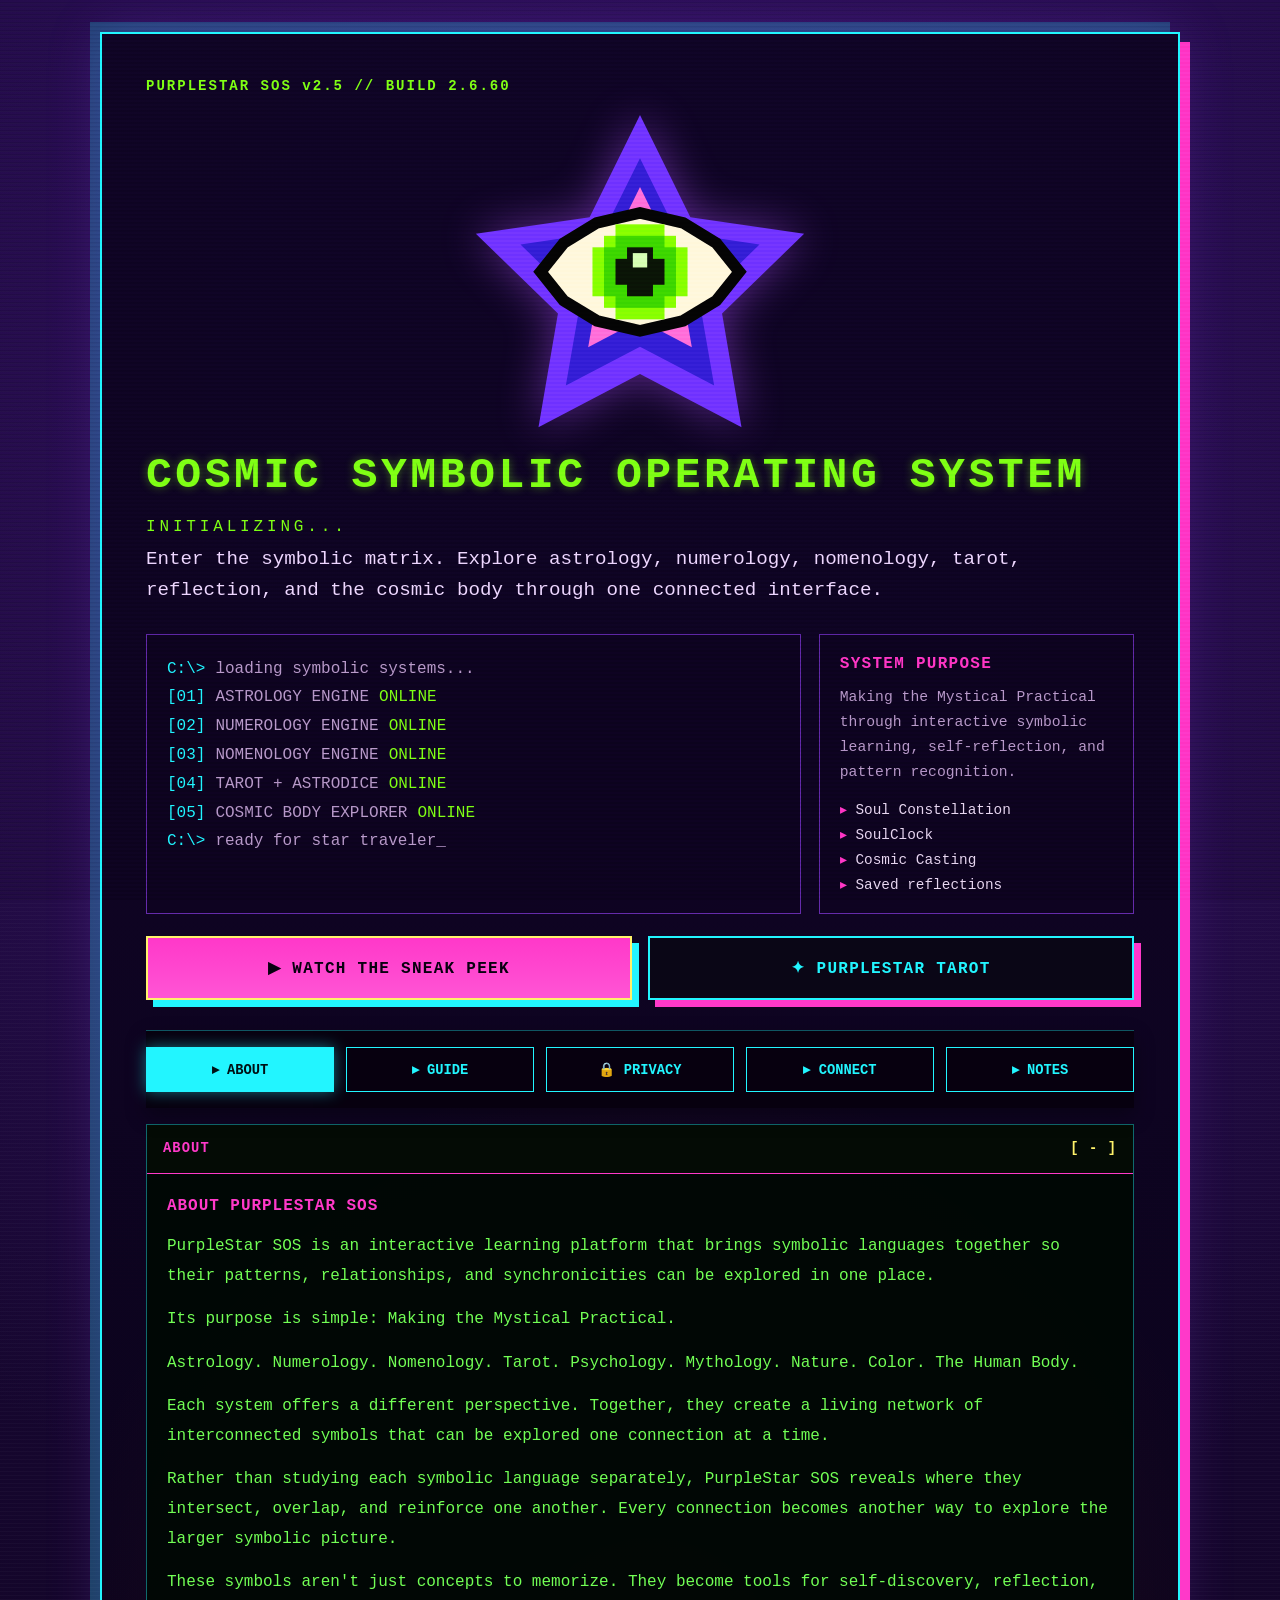
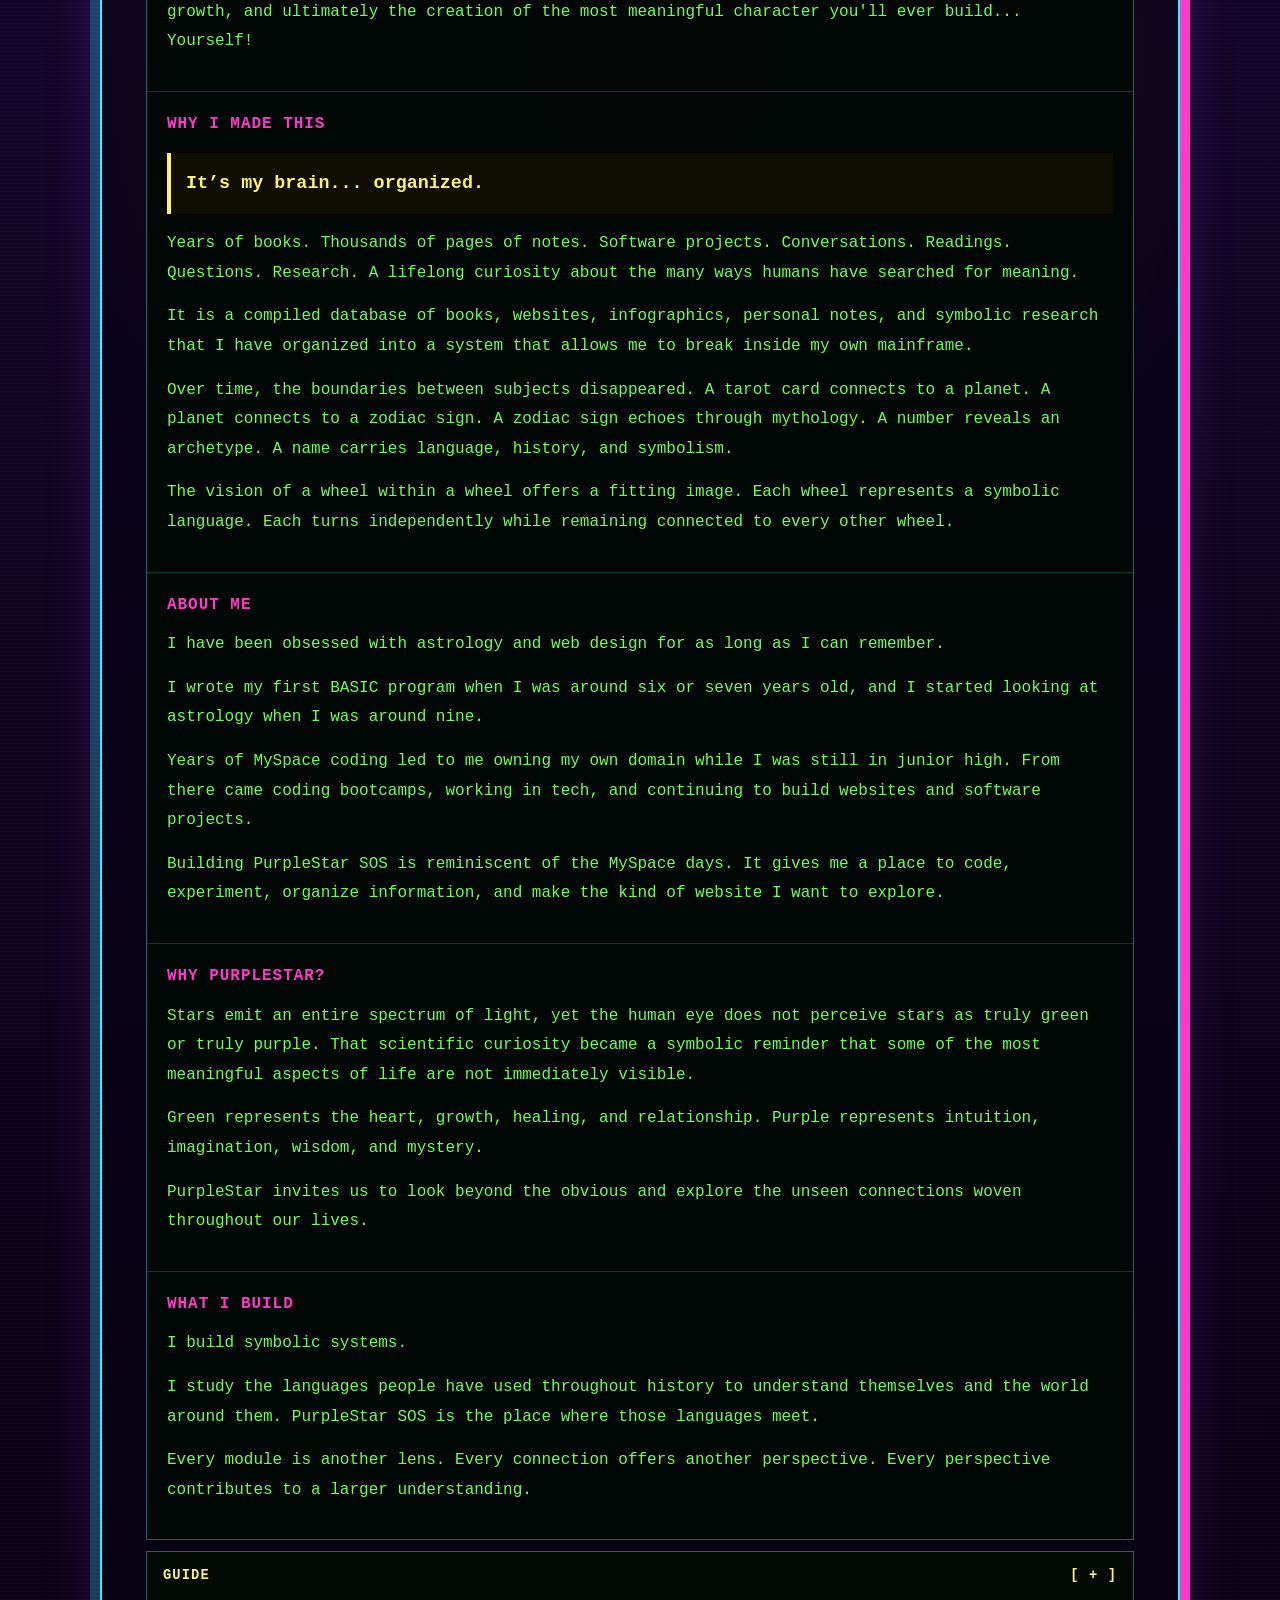
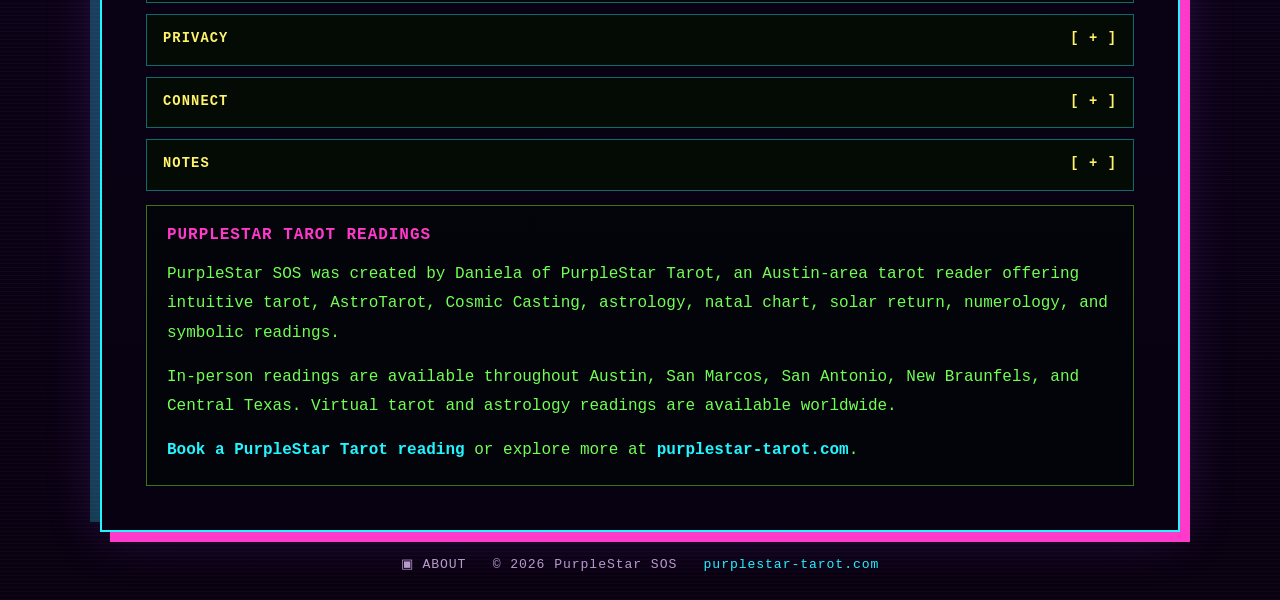
==== commit ae283c43: "update images and build numbers build 2.6.600 screenshots added to the sneak peek" ====
--- a/index.html
+++ b/index.html
@@ -187,7 +187,7 @@
 <div class="page">
 <main class="frame">
 <div class="content">
-<div class="build">PURPLESTAR SOS v2.5 // BUILD 2.6.55</div>
+<div class="build">PURPLESTAR SOS v2.5 // BUILD 2.6.60</div>
 <div class="logo"><img alt="PurpleStar SOS star eye logo" src="purplestar-eye.svg"/></div>
 <h1>Cosmic Symbolic Operating System</h1>
 <div class="init">INITIALIZING...</div>
@@ -217,7 +217,7 @@
 <nav aria-label="About page categories" class="nav about-index">
 <a data-about-group="about" href="#aboutWelcome">▸ About</a><a data-about-group="guide" href="#aboutCompass">▸ Guide</a><a data-about-group="privacy" href="#aboutPrivacy">🔒 Privacy</a><a data-about-group="connect" href="#aboutResources">▸ Connect</a><a data-about-group="notes" href="#aboutDedication">▸ Notes</a>
 </nav>
-<details class="about-group" data-about-panel="about" open=""><summary>ABOUT</summary><section class="about-section" id="aboutWelcome"><h3>ABOUT PURPLESTAR SOS</h3><p>PurpleStar SOS is an interactive learning platform that brings symbolic languages together so their patterns, relationships, and synchronicities can be explored in one place.</p><p>Its purpose is simple: Making the Mystical Practical.</p><p>Astrology. Numerology. Nomenology. Tarot. Psychology. Mythology. Nature. Color. The Human Body.</p><p>Each system offers a different perspective. Together, they create a living network of interconnected symbols that can be explored one connection at a time.</p><p>Rather than studying each symbolic language separately, PurpleStar SOS reveals where they intersect, overlap, and reinforce one another. Every connection becomes another way to explore the larger symbolic picture.</p><p>These symbols aren't just concepts to memorize. They become tools for self-discovery, reflection, growth, and ultimately the creation of the most meaningful character you'll ever build... Yourself!</p></section><section class="about-section" id="aboutWhy"><h3>WHY I MADE THIS</h3><blockquote>It’s my brain... organized.</blockquote><p>Years of books. Thousands of pages of notes. Software projects. Conversations. Readings. Questions. Research. A lifelong curiosity about the many ways humans have searched for meaning.</p><p>It is a compiled database of books, websites, infographics, personal notes, and symbolic research that I have organized into a system that allows me to break inside my own mainframe.</p><p>Over time, the boundaries between subjects disappeared. A tarot card connects to a planet. A planet connects to a zodiac sign. A zodiac sign echoes through mythology. A number reveals an archetype. A name carries language, history, and symbolism.</p><p>The vision of a wheel within a wheel offers a fitting image. Each wheel represents a symbolic language. Each turns independently while remaining connected to every other wheel.</p></section><section class="about-section" id="aboutMe"><h3>ABOUT ME</h3><p>I have been obsessed with astrology and web design for as long as I can remember.</p><p>I wrote my first BASIC program when I was around six or seven years old, and I started looking at astrology when I was around nine.</p><p>Years of MySpace coding led to me owning my own domain while I was still in junior high. From there came coding bootcamps, working in tech, and continuing to build websites and software projects.</p><p>Building PurpleStar SOS is reminiscent of the MySpace days. It gives me a place to code, experiment, organize information, and make the kind of website I want to explore.</p></section><section class="about-section" id="aboutPurple"><h3>WHY PURPLESTAR?</h3><p>Stars emit an entire spectrum of light, yet the human eye does not perceive stars as truly green or truly purple. That scientific curiosity became a symbolic reminder that some of the most meaningful aspects of life are not immediately visible.</p><p>Green represents the heart, growth, healing, and relationship. Purple represents intuition, imagination, wisdom, and mystery.</p><p>PurpleStar invites us to look beyond the obvious and explore the unseen connections woven throughout our lives.</p></section><section class="about-section" id="aboutBuild"><h3>WHAT I BUILD</h3><p>I build symbolic systems.</p><p>I study the languages people have used throughout history to understand themselves and the world around them. PurpleStar SOS is the place where those languages meet.</p><p>Every module is another lens. Every connection offers another perspective. Every perspective contributes to a larger understanding.</p></section></details><details class="about-group" data-about-panel="guide"><summary>GUIDE</summary><section class="about-section" id="aboutCompass"><h3>THE COSMIC COMPASS</h3><p>PurpleStar SOS is organized as a celestial compass. Each rotating ring represents a symbolic language. Together they form an interconnected map of perspectives, patterns, and possibilities.</p><div class="compass-grid"><span>🪐 ASTROLOGY</span><span>🔢 NUMEROLOGY</span><span>🎴 TAROT</span><span>✍ NOMENOLOGY</span><span>🧠 PSYCHOLOGY</span><span>🌈 CHAKRAS</span><span>🌿 NATURE</span><span>🎨 COLOR</span><span>💎 CRYSTALS</span><span>🧬 COSMIC BODY</span><span>📝 JOURNAL</span><span>🧩 SOUL MATRIX</span></div></section><section class="about-section" id="aboutReadme"><h3>READ ME</h3><div class="terminal-card"><strong>CURRENT VERSION</strong><p data-app-full-version="">PurpleStar SOS v2.5 — Build 2.6.55</p><strong>CURRENT MODULES</strong><p>Soul Matrix · Cosmic Grid Matrix · Numerology · Nomenology · Cosmic Casting · Pixel Tarot · Learn Libraries · Cosmic Body Explorer · Reflection Journal · Saved History</p><strong>CURRENT FOCUS</strong><p>Expanding symbolic knowledge into an interactive learning experience where every module connects through a shared symbolic framework.</p></div></section></details><details class="about-group" data-about-panel="privacy"><summary>PRIVACY</summary><section class="about-section about-privacy-section" id="aboutPrivacy">
+<details class="about-group" data-about-panel="about" open=""><summary>ABOUT</summary><section class="about-section" id="aboutWelcome"><h3>ABOUT PURPLESTAR SOS</h3><p>PurpleStar SOS is an interactive learning platform that brings symbolic languages together so their patterns, relationships, and synchronicities can be explored in one place.</p><p>Its purpose is simple: Making the Mystical Practical.</p><p>Astrology. Numerology. Nomenology. Tarot. Psychology. Mythology. Nature. Color. The Human Body.</p><p>Each system offers a different perspective. Together, they create a living network of interconnected symbols that can be explored one connection at a time.</p><p>Rather than studying each symbolic language separately, PurpleStar SOS reveals where they intersect, overlap, and reinforce one another. Every connection becomes another way to explore the larger symbolic picture.</p><p>These symbols aren't just concepts to memorize. They become tools for self-discovery, reflection, growth, and ultimately the creation of the most meaningful character you'll ever build... Yourself!</p></section><section class="about-section" id="aboutWhy"><h3>WHY I MADE THIS</h3><blockquote>It’s my brain... organized.</blockquote><p>Years of books. Thousands of pages of notes. Software projects. Conversations. Readings. Questions. Research. A lifelong curiosity about the many ways humans have searched for meaning.</p><p>It is a compiled database of books, websites, infographics, personal notes, and symbolic research that I have organized into a system that allows me to break inside my own mainframe.</p><p>Over time, the boundaries between subjects disappeared. A tarot card connects to a planet. A planet connects to a zodiac sign. A zodiac sign echoes through mythology. A number reveals an archetype. A name carries language, history, and symbolism.</p><p>The vision of a wheel within a wheel offers a fitting image. Each wheel represents a symbolic language. Each turns independently while remaining connected to every other wheel.</p></section><section class="about-section" id="aboutMe"><h3>ABOUT ME</h3><p>I have been obsessed with astrology and web design for as long as I can remember.</p><p>I wrote my first BASIC program when I was around six or seven years old, and I started looking at astrology when I was around nine.</p><p>Years of MySpace coding led to me owning my own domain while I was still in junior high. From there came coding bootcamps, working in tech, and continuing to build websites and software projects.</p><p>Building PurpleStar SOS is reminiscent of the MySpace days. It gives me a place to code, experiment, organize information, and make the kind of website I want to explore.</p></section><section class="about-section" id="aboutPurple"><h3>WHY PURPLESTAR?</h3><p>Stars emit an entire spectrum of light, yet the human eye does not perceive stars as truly green or truly purple. That scientific curiosity became a symbolic reminder that some of the most meaningful aspects of life are not immediately visible.</p><p>Green represents the heart, growth, healing, and relationship. Purple represents intuition, imagination, wisdom, and mystery.</p><p>PurpleStar invites us to look beyond the obvious and explore the unseen connections woven throughout our lives.</p></section><section class="about-section" id="aboutBuild"><h3>WHAT I BUILD</h3><p>I build symbolic systems.</p><p>I study the languages people have used throughout history to understand themselves and the world around them. PurpleStar SOS is the place where those languages meet.</p><p>Every module is another lens. Every connection offers another perspective. Every perspective contributes to a larger understanding.</p></section></details><details class="about-group" data-about-panel="guide"><summary>GUIDE</summary><section class="about-section" id="aboutCompass"><h3>THE COSMIC COMPASS</h3><p>PurpleStar SOS is organized as a celestial compass. Each rotating ring represents a symbolic language. Together they form an interconnected map of perspectives, patterns, and possibilities.</p><div class="compass-grid"><span>🪐 ASTROLOGY</span><span>🔢 NUMEROLOGY</span><span>🎴 TAROT</span><span>✍ NOMENOLOGY</span><span>🧠 PSYCHOLOGY</span><span>🌈 CHAKRAS</span><span>🌿 NATURE</span><span>🎨 COLOR</span><span>💎 CRYSTALS</span><span>🧬 COSMIC BODY</span><span>📝 JOURNAL</span><span>🧩 SOUL MATRIX</span></div></section><section class="about-section" id="aboutReadme"><h3>READ ME</h3><div class="terminal-card"><strong>CURRENT VERSION</strong><p data-app-full-version="">PurpleStar SOS v2.5 — Build 2.6.60</p><strong>CURRENT MODULES</strong><p>Soul Matrix · Cosmic Grid Matrix · Numerology · Nomenology · Cosmic Casting · Pixel Tarot · Learn Libraries · Cosmic Body Explorer · Reflection Journal · Saved History</p><strong>CURRENT FOCUS</strong><p>Expanding symbolic knowledge into an interactive learning experience where every module connects through a shared symbolic framework.</p></div></section></details><details class="about-group" data-about-panel="privacy"><summary>PRIVACY</summary><section class="about-section about-privacy-section" id="aboutPrivacy">
 <h3>🔒 PRIVACY &amp; LOCAL DATA</h3>
 <div class="privacy-lead"><strong>YOUR SYMBOLIC WORK BELONGS TO YOU.</strong></div>
 <h4>PRIVACY FIRST</h4>
